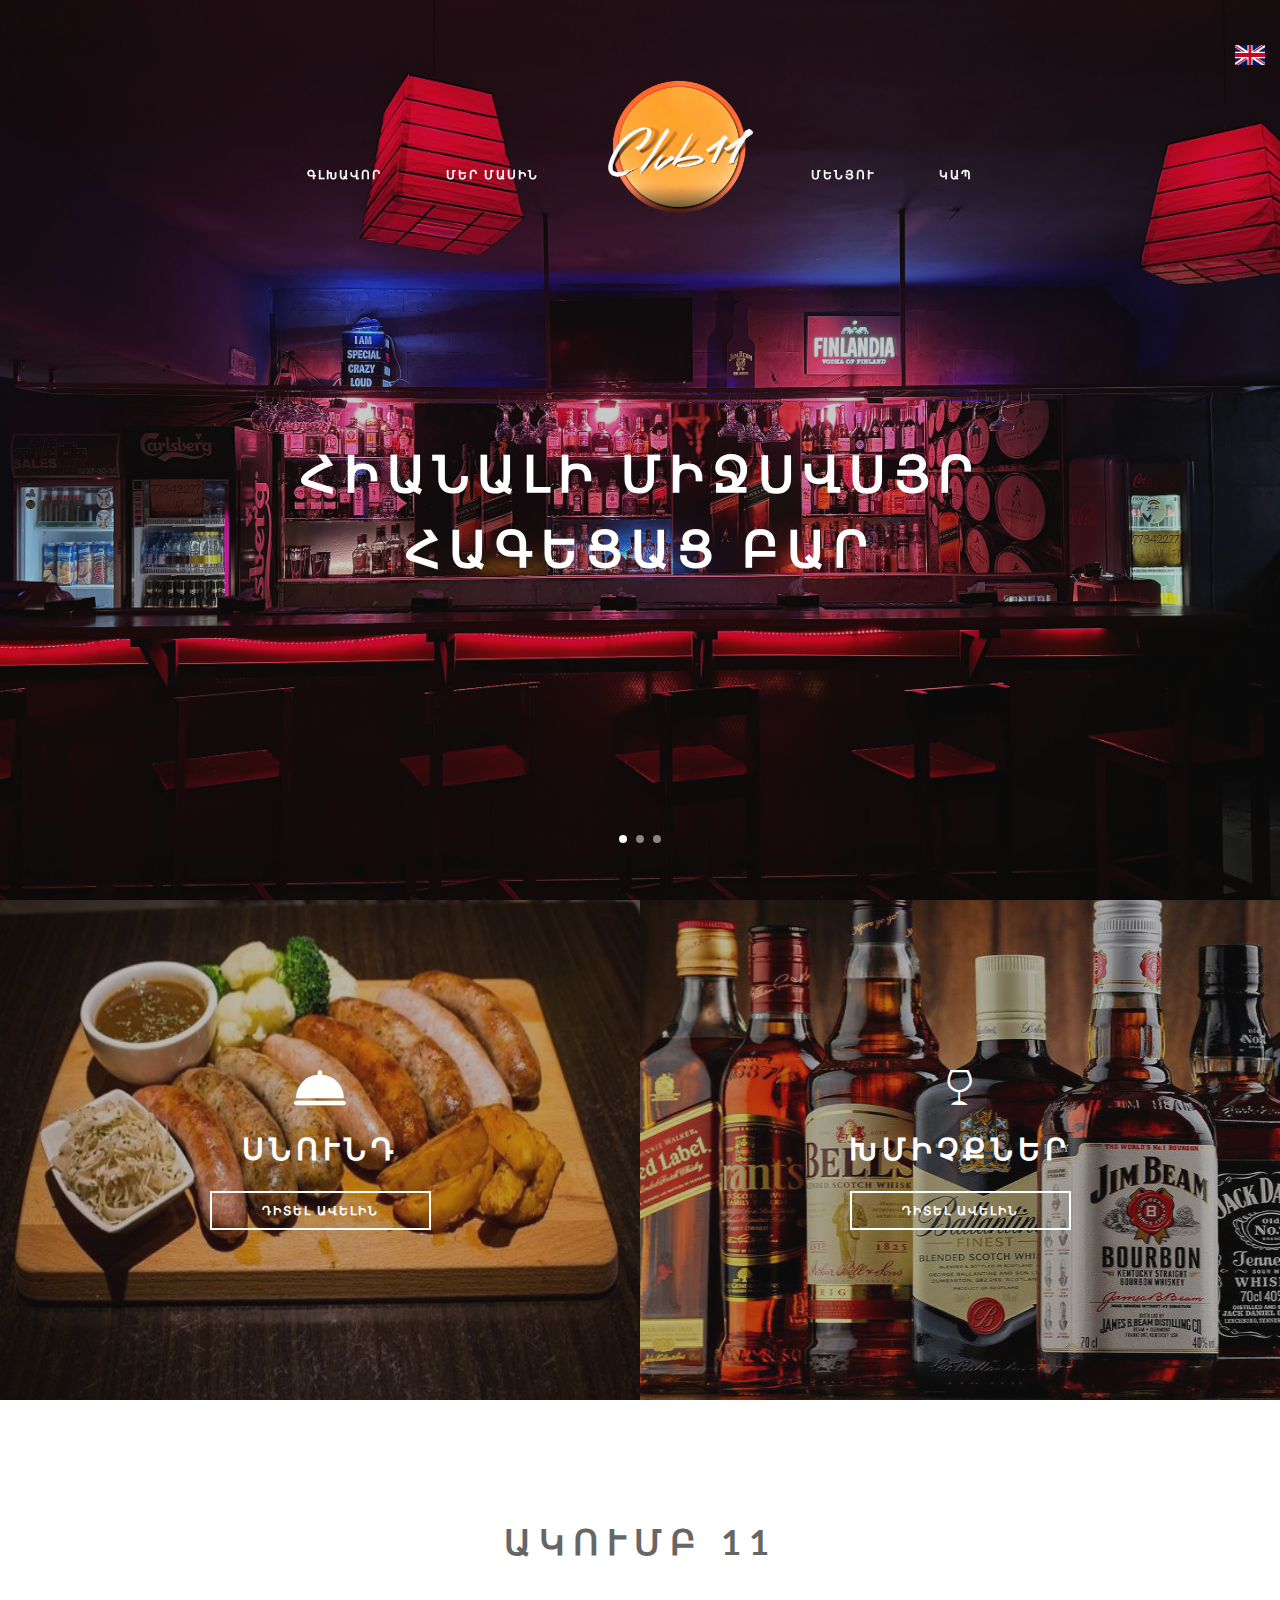
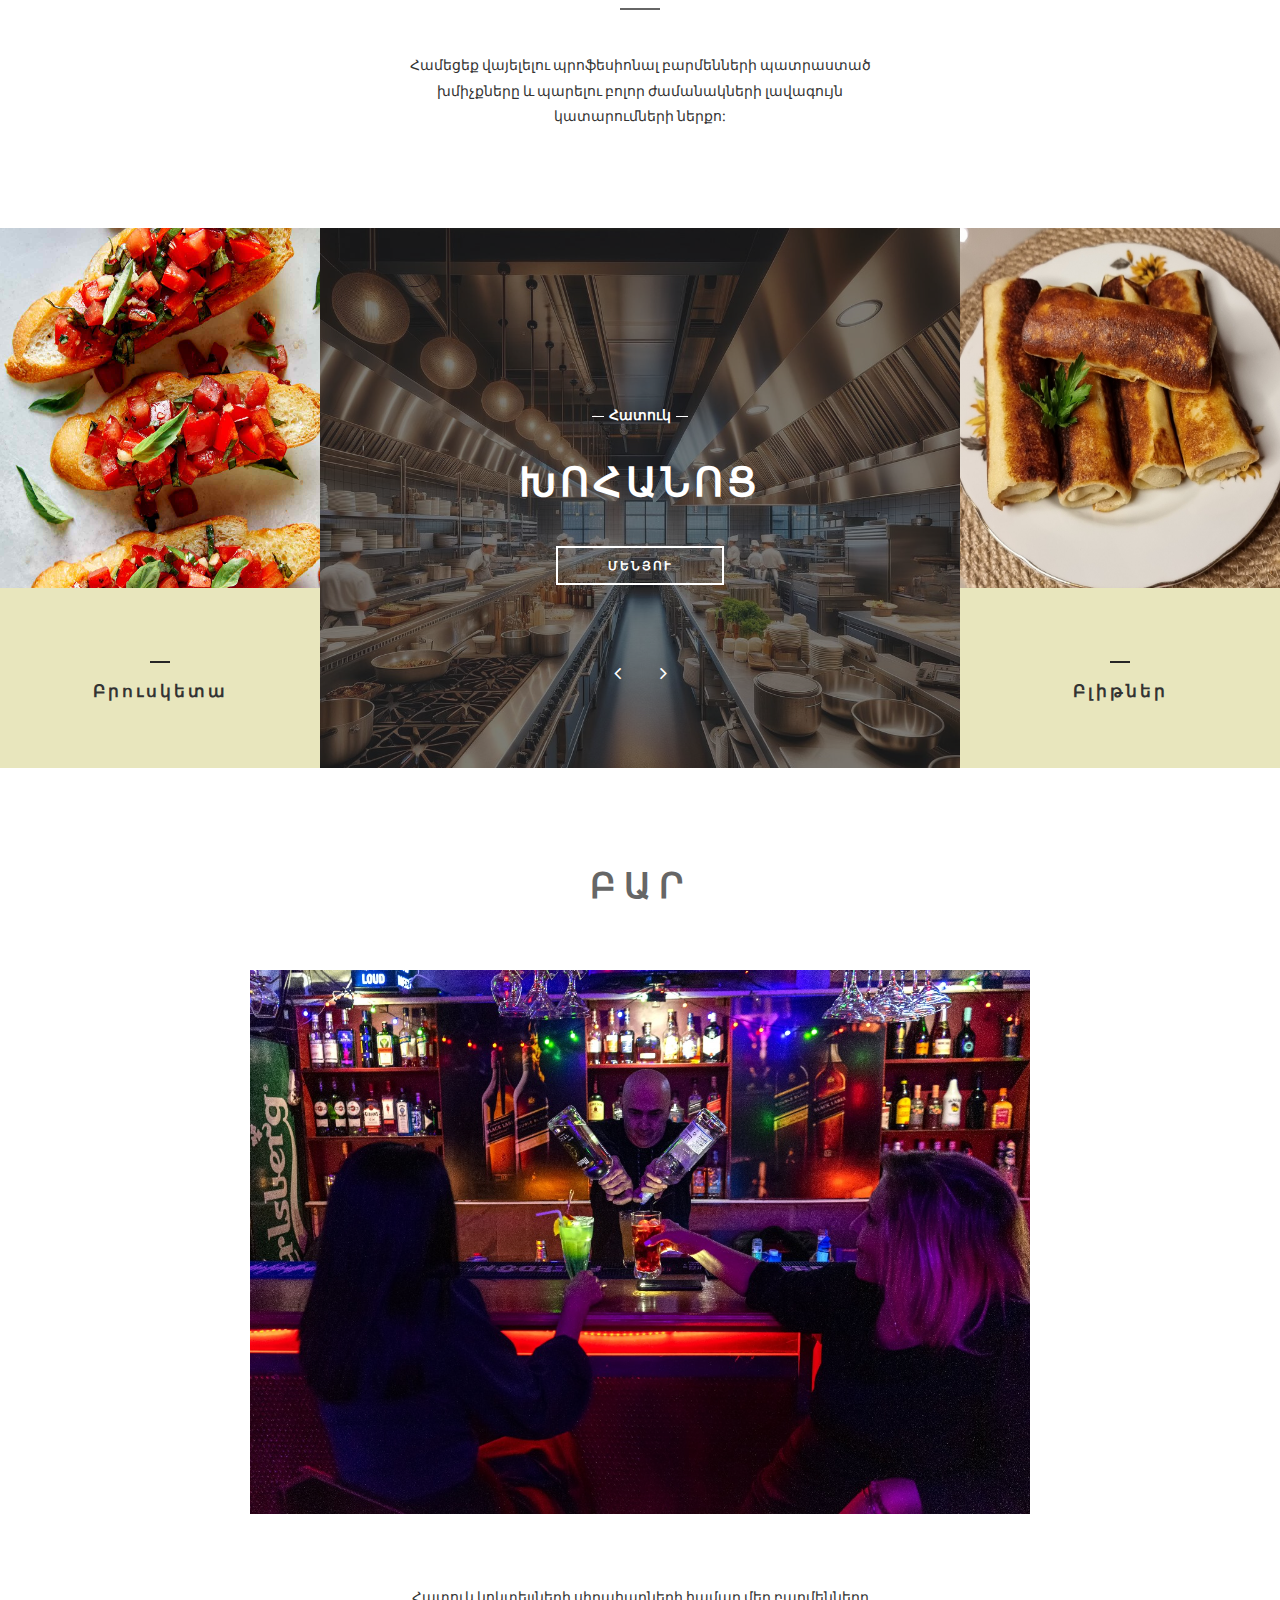
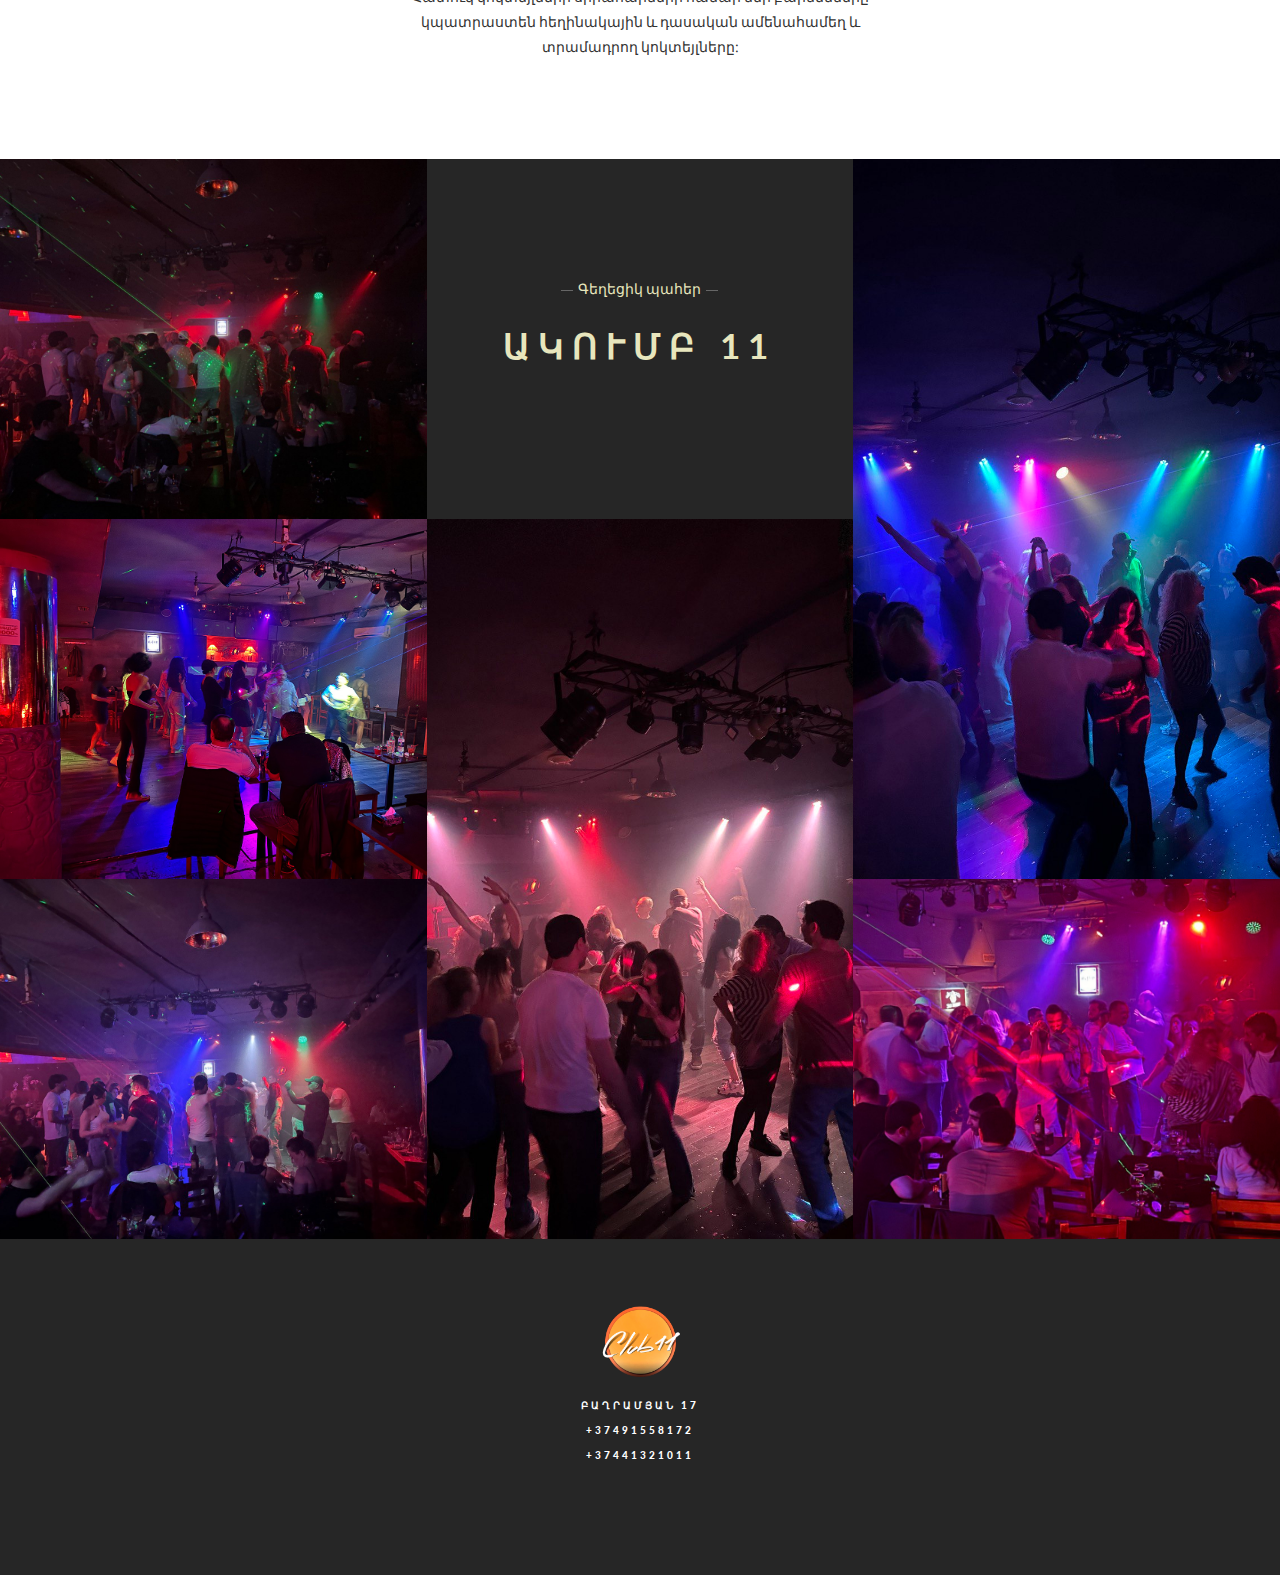
==== index.html @ e7b95bb3 "fixes" ====
<!DOCTYPE html>
<!--[if lt IE 8 ]>
<html lang="en" class="ie7">
<![endif]-->
<!--[if IE 8 ]>
<html lang="en" class="ie8">
<![endif]-->
<!--[if IE 9 ]>
<html lang="en" class="ie9">
<![endif]-->
<!--[if (gt IE 9)|!(IE)]><!-->
<html lang="en"><!--<![endif]-->
<head>
    <title>Club 11</title>
    <meta charset="utf-8">
    <meta name="author" content="">
    <meta name="keywords" content="">
    <meta name="viewport" content="width=device-width, initial-scale=1">
    <link rel="shortcut icon" href="favicon.ico" type="image/x-icon">
    <link rel="icon" href="favicon.ico" type="image/x-icon">
    <!--Animate.css-->
    <link href="css/animate.css" media="screen" rel="stylesheet">
    <!--PrettyPhoto-->
    <link href="css/prettyPhoto.css" media="screen" rel="stylesheet">
    <!--FontAwesome-->
    <link href="css/font-awesome.css" media="screen" rel="stylesheet">
    <!--DateTime Picker-->
    <link href="css/jquery.datetimepicker.css" media="screen" rel="stylesheet">
    <!-- Mobile menu (mmenu) -->
    <link rel="stylesheet" href="css/jquery.mmenu.all.css"/>
    <!-- Style CSS -->
    <link href="css/bootstrap.css" media="screen" rel="stylesheet">
    <link href="css/style.css" media="screen" rel="stylesheet">
    <!-- Modernizr Library -->
    <script src="js/lib/modernizr.min.js"></script>
</head>
<body><!-- Loading Spinner -->
<div class="spinner">
    <div class="line1"></div>
    <div class="line2"></div>
    <div class="line3"></div>
    <div class="line4"></div>
</div>
<!--/ Loading Spinner -->
<div id="page" class="hfeed site invisible">
    <header class="fly-header-site fly-header-type-1 fly-sticky-header-on">
        <a style="position: absolute;top: 45px; right: 15px;" href="https://www.club11.am/en/index.html"><img width="30" height="20" src="images/eng.png" alt="Logo"/></a>
        <div class="fly-nav-wrap fly-nav-left">
            <nav class="fly-site-navigation primary-navigation" id="fly-menu-primary">
                <ul class="fly-nav-menu">
                    <li><a href="https://www.club11.am/index.html">ԳԼԽԱՎՈՐ</a></li>
                    <li><a href="https://www.club11.am/story.html">ՄԵՐ ՄԱՍԻՆ</a></li>
`                   
                </ul>
            </nav>
        </div>
        <!--Logo-->
        <div class="fly-wrap-logo"><a class="fly-logo" href="index.html"> <img src="images/11_logo.png" alt="Logo"/> </a></div>
        <div class="fly-nav-wrap fly-nav-right">
            <nav class="fly-site-navigation secondary-navigation" id="fly-menu-secondary">
                <ul class="fly-nav-menu">
                    <li><a href="https://www.club11.am/menu.html">ՄԵՆՅՈՒ</a></li>
                    <li class="menu-item-has-children"><a href="https://www.club11.am/contact.html">ԿԱՊ</a></li>
                </ul>
            </nav>
        </div>
    </header>
    <div id="main" class="site-main" role="main">
        <!--Slider Full-->
        <section class="fly-slider-full">
            <div class="main-carousel default">
                <div id="myCarousel" class="carousel slide">
                    <div class="carousel-inner">
                        <!-- Carousel items -->
                        <div class="item active parallax" style="background-image:url(images/Home-Slider/slide-2.jpg);">
                            <div class="container">
                                <div class="fly-itable">
                                    <div class="fly-icell">
                                        <div class="fly-wrap-text-slider">
                                            <h1 class="fly-slider-title-before">ՀԻԱՆԱԼԻ ՄԻՋՍՎՍՅՐ<br>ՀԱԳԵՑԱՑ ԲԱՐ</h1>
                                        </div>
                                    </div>
                                </div>
                            </div>
                        </div>
                        <!-- Carousel items -->
                        <div class="item parallax" style="background-image:url(images/Home-Slider/slide-1.jpg);">
                            <div class="container">
                                <div class="fly-itable">
                                    <div class="fly-icell">
                                        <div class="fly-wrap-text-slider">
                                            <h1 class="fly-slider-title-before">ՀԱՄԵՂ ԽՈՐՏԻԿՆԵՐ<br>ԳԵՐԱԶԱՆՑ ՍՊԱՍԱՐԿՈՒՄ</h1>
                                        </div>
                                    </div>
                                </div>
                            </div>
                        </div>
                        <!-- Carousel items -->
                        <div class="item parallax" style="background-image:url(images/Home-Slider/slide-3.jpg);">
                            <div class="container">
                                <div class="fly-itable">
                                    <div class="fly-icell">
                                        <div class="fly-wrap-text-slider">
                                            <h1 class="fly-slider-title-before">ՃԱՇԱԿՈՎ ԵՐԱԺՇՏՈՒԹՅՈՒՆ<br>ԽԵԼԱՀԵՂ ՊԱՐԵՐ</h1>
                                        </div>
                                    </div>
                                </div>
                            </div>
                        </div>
                    </div>
                    <!--Carousel Indicator-->
                    <ol class="carousel-indicators">
                        <li data-target="#myCarousel" data-slide-to="0" class="active"></li>
                        <li data-target="#myCarousel" data-slide-to="1"></li>
                        <li data-target="#myCarousel" data-slide-to="2"></li>
                    </ol>
                </div>
            </div>
        </section>
        <!--End Slider Full-->
        <!--Restaurant Menu (HomePage)-->
        <section class="fly-restaurant-menu">
            <!--Food-->
            <div class="fly-menu-category col-sm-6 col-md-6 col-xs-12">
                <div class="fly-menu-image-array" data-time-change="3000">
                    <!-- Image Size (Recommended 700px x 360px "Heights images be equal") -->
                    <img src="images/Menu/food-7.jpg" alt="Food 7" class="active-image"/>
                </div>
                <div class="fly-menu-content">
                    <div class="fly-itable">
                        <div class="fly-icell"><i class="flyicon-buzzer"></i>
                            <h3 class="fly-title-menu">ՍՆՈՒՆԴ</h3>
                            <a href="https://www.club11.am/menu.html" class="fly-btn fly-btn-1 fly-btn-md fly-btn-color-3"><span>ԴԻՏԵԼ ԱՎԵԼԻՆ</span></a>
                        </div>
                    </div>
                </div>
            </div>
            <!--Drinks-->
            <div class="fly-menu-category col-sm-6 col-md-6 col-xs-12">
                <div class="fly-menu-image-array" data-time-change="3000">
                    <!-- Image Size (Recommended 700px x 360px "Heights images be equal") -->
                    <img src="images/Menu/drinks-6.jpg" alt="Drinks 7" class="active-image"/>
                </div>
                <div class="fly-menu-content">
                    <div class="fly-itable">
                        <div class="fly-icell"><i class="flyicon-drink"></i>
                            <h3 class="fly-title-menu">ԽՄԻՉՔՆԵՐ</h3>
                            <a href="https://www.club11.am/menu.html" class="fly-btn fly-btn-1 fly-btn-md fly-btn-color-3"><span>ԴԻՏԵԼ ԱՎԵԼԻՆ</span></a>
                        </div>
                    </div>
                </div>
            </div>
        </section>
        <!--End Restaurant Menu (HomePage)-->        <!--Section (Info Restaurant)-->
        <section class="fly-info-box container-min">
            <div class="container">
                <div class="row">
                    <div class="fly-divider-space space-md"></div>
                </div>
                <div class="row">
                    <div class="col-sm-12">
                        <div class="fly-info-box-header">
                            <h3 class="fly-info-box-title">ԱԿՈՒՄԲ 11</h3>
                            <div class="fly-info-box-divider"></div>
                        </div>
                        <div class="fly-info-box-content"> Համեցեք վայելելու պրոֆեսիոնալ բարմենների պատրաստած խմիչքները և պարելու բոլոր ժամանակների լավագույն կատարումների ներքո:
                        </div>
                    </div>
                </div>
                <div class="row">
                    <div class="fly-divider-space space-md"></div>
                </div>
            </div>
        </section>
        <!--End Section (Info Restaurant)-->
        <!--Section Special Offers Slider-->
        <section class="fly-wrap-slider-special-offers">
            <div class="row">
                <div class="fly-slider-special-offers">
                    <ul id="fly-slider-special-offers">
                        <li data-special-offers-slider="1" style="background-image: url('images/Special-Offers-Slider/offer-1.jpg')">
                            <a href="#" class="fly-wrap-offers">
                                <div class="fly-content-offers-slider">
                                    <div class="fly-itable">
                                        <div class="fly-icell">
                                            <span class="fly-offers-separator"></span>
                                            <h2 class="fly-offers-title">Բրուսկետա</h2>
                                        </div>
                                    </div>
                                </div>
                            </a>
                        </li>
                        <li data-special-offers-slider="1" style="background-image: url('images/Special-Offers-Slider/offer-2.jpg')">
                            <a href="#" class="fly-wrap-offers">
                                <div class="fly-content-offers-slider">
                                    <div class="fly-itable">
                                        <div class="fly-icell">
                                            <span class="fly-offers-separator"></span>
                                            <h2 class="fly-offers-title">Պանրի Տեսականի</h2>
                                        </div>
                                    </div>
                                </div>
                            </a>
                        </li>
                        <li data-special-offers-slider="1" style="background-image: url('images/Special-Offers-Slider/offer-3.jpg')">
                            <a href="#" class="fly-wrap-offers">
                                <div class="fly-content-offers-slider">
                                    <div class="fly-itable">
                                        <div class="fly-icell">
                                            <span class="fly-offers-separator"></span>
                                            <h2 class="fly-offers-title">Կանապե</h2>
                                        </div>
                                    </div>
                                </div>
                            </a>
                        </li>
                        <li data-special-offers-slider="1" style="background-image: url('images/Special-Offers-Slider/offer-4.jpg')">
                            <a href="#" class="fly-wrap-offers">
                                <div class="fly-content-offers-slider">
                                    <div class="fly-itable">
                                        <div class="fly-icell">
                                            <span class="fly-offers-separator"></span>
                                            <h2 class="fly-offers-title">Բլիթներ</h2>
                                        </div>
                                    </div>
                                </div>
                            </a>
                        </li>
                        <li data-special-offers-slider="1" style="background-image: url('images/Special-Offers-Slider/offer-5.jpg')">
                            <a href="#" class="fly-wrap-offers">
                                <div class="fly-content-offers-slider">
                                    <div class="fly-itable">
                                        <div class="fly-icell">
                                            <span class="fly-offers-separator"></span>
                                            <h2 class="fly-offers-title">Սենդվիչ</h2>
                                        </div>
                                    </div>
                                </div>
                            </a>
                        </li>
                        <li data-special-offers-slider="1" style="background-image: url('images/Special-Offers-Slider/offer-6.jpg')">
                            <a href="#" class="fly-wrap-offers">
                                <div class="fly-content-offers-slider">
                                    <div class="fly-itable">
                                        <div class="fly-icell">
                                            <span class="fly-offers-separator"></span>
                                            <h2 class="fly-offers-title">Բրուսկետա</h2>
                                        </div>
                                    </div>
                                </div>
                            </a>
                        </li>
                        
                        <li data-special-offers-slider="1" style="background-image: url('images/Special-Offers-Slider/offer-7.jpg')">
                            <a href="#" class="fly-wrap-offers">
                                <div class="fly-content-offers-slider">
                                    <div class="fly-itable">
                                        <div class="fly-icell">
                                            <span class="fly-offers-separator"></span>
                                            <h2 class="fly-offers-title">Նրբերշիկների Տեսականի</h2>
                                        </div>
                                    </div>
                                </div>
                            </a>
                        </li>
                    </ul>
                    <!--Offers Slider Control-->
                    <div class="fly-offers-slider-control" style="background-image: url('images/Special-Offers-Slider/main2.png');">
                        <div class="fly-itable">
                            <div class="fly-icell">
                                <div class="fly-slider-control-wrap-title">
                                    <h3 class="fly-slider-control-title-before">Հատուկ</h3>
                                    <h2 class="fly-slider-control-title-after">Խոհանոց</h2>
                                    <a class="fly-special-offers-btn fly-btn fly-btn-1 fly-btn-md fly-btn-color-3" href="https://www.club11.am/menu.html">
                                        <span>ՄԵՆՅՈՒ</span>
                                    </a>
                                </div>
                                <div class="fly-wrap-nav-slider">
                                    <a id="special-offers-slider-prev" class="prev" href="#">
                                        <i class="fa fa-angle-left"></i>
                                    </a>
                                    <a id="special-offers-slider-next" class="next" href="#">
                                        <i class="fa fa-angle-right"></i>
                                    </a>
                                </div>
                            </div>
                        </div>
                    </div>
                    <!--End Offers Slider Control-->
                </div>
            </div>
        </section>
        <!--End Section Special Offers Slider-->
        <!--Section (Chef of the Month)-->
        <section class="fly-info-box container-min">
            <div class="container">
                <div class="row">
                    <div class="fly-divider-space space-md"></div>
                </div>
                <div class="row">
                    <div class="col-sm-12">
                        <div class="fly-info-box-header"></h5>

                            <h3 class="fly-info-box-title">ԲԱՐ</h3></div>
                        <div class="fly-info-box-image">
                            <img src="images/chef-of-the-month.jpg" alt="Chef of the Month"/>
                        </div>
                        <div class="fly-info-box-content"> Հատուկ կոկտեյլների սիրահարների համար մեր բարմենները կպատրաստեն հեղինակային և դասական ամենահամեղ և տրամադրող կոկտեյլները:
                        </div>
                    </div>
                </div>
                <div class="row">
                    <div class="fly-divider-space space-md"></div>
                </div>
            </div>
        </section>
        <!--End Section (Chef of the Month)-->
        <!--Section Home Gallery-->
        <section class="fly-home-gallery">
            <!--Home Gallery Col1-->
            <div class="fly-home-gallery-col col-sm-4">
                <div class="fly-home-gallery-block fly-home-gallery-height-md" style="background-image: url('images/Home-Gallery/image-1.jpg')">
                    <a href="images/Home-Gallery/image-1.jpg" data-rel="prettyPhoto[1]" class="fly-home-gallery-overlay">
                        <div class="fly-itable">
                            <div class="fly-icell">
                                <i class="flyicon-expand"></i>
                            </div>
                        </div>
                    </a>
                </div>
                <div class="fly-home-gallery-block fly-home-gallery-height-md" style="background-image: url('images/Home-Gallery/image-2.jpg')">
                    <a href="images/Home-Gallery/image-2.jpg" data-rel="prettyPhoto[1]" class="fly-home-gallery-overlay">
                        <div class="fly-itable">
                            <div class="fly-icell">
                                <i class="flyicon-expand"></i>
                            </div>
                        </div>
                    </a>
                </div>
                <div class="fly-home-gallery-block fly-home-gallery-height-md" style="background-image: url('images/Home-Gallery/image-3.jpg')">
                    <a href="images/Home-Gallery/image-3.jpg" data-rel="prettyPhoto[1]" class="fly-home-gallery-overlay">
                        <div class="fly-itable">
                            <div class="fly-icell">
                                <i class="flyicon-expand"></i>
                            </div>
                        </div>
                    </a>
                </div>
            </div>
            <div class="fly-home-gallery-col col-sm-4">
                <div class="fly-home-gallery-block-title fly-home-gallery-height-md">
                    <div class="fly-itable">
                        <div class="fly-icell">
                            <h5 class="fly-home-gallery-before-title"><span>Գեղեցիկ պահեր</span></h5>
                            <h3 class="fly-home-gallery-title">ԱԿՈՒՄԲ 11</h3>
                        </div>
                    </div>
                </div>
                <div class="fly-home-gallery-block fly-home-gallery-height-lg" style="background-image: url('images/Home-Gallery/image-4.jpg')">
                    <a href="images/Home-Gallery/image-4.jpg" data-rel="prettyPhoto[1]" class="fly-home-gallery-overlay">
                        <div class="fly-itable">
                            <div class="fly-icell">
                                <i class="flyicon-expand"></i>
                            </div>
                        </div>
                    </a></div>
            </div>
            <div class="fly-home-gallery-col col-sm-4">
                <div class="fly-home-gallery-block fly-home-gallery-height-lg" style="background-image: url('images/Home-Gallery/image-5.jpg')">
                    <a href="images/Home-Gallery/image-5.jpg" data-rel="prettyPhoto[1]" class="fly-home-gallery-overlay">
                        <div class="fly-itable">
                            <div class="fly-icell">
                                <i class="flyicon-expand"></i>
                            </div>
                        </div>
                    </a>
                </div>
                <div class="fly-home-gallery-block fly-home-gallery-height-md" style="background-image: url('images/Home-Gallery/image-6.jpg')">
                    <a href="images/Home-Gallery/image-6.jpg" data-rel="prettyPhoto[1]" class="fly-home-gallery-overlay">
                        <div class="fly-itable">
                            <div class="fly-icell"><i class="flyicon-expand"></i></div>
                        </div>
                    </a>
                </div>
            </div>
        </section>
        <!--End Section Home Gallery-->
    </div>
    <!--Footer-->
    <footer class="fly-site-footer">
        <div class="container">
            <div class="row">
                <div class="fly-divider-space space-sm"></div>
            </div>
            <div class="row">
                <div class="fly-footer-content clearfix">
                    
                    </aside>
                    <a class="fly-footer-logo" href="/https://www.club11.am"> <img width="80" src="images/11_logo.png" alt="Footer Logo"/> </a>

                    <div class="fly-footer-info"> Բաղրամյան 17
                        <br />
                        <a href="callto:+37491558172">+37491558172</a>
                        <br />
                        <a href="callto:+37441321011">+37441321011</a>
                    </div>
                </div>
            </div>
            <div class="row">
                <div class="fly-divider-space space-sm"></div>
            </div>
        </div>
    </footer>
</div>
<!-- main JS libs  -->
<script src="js/lib/jquery-1.11.3.min.js"></script>
<script src="js/lib/bootstrap.min.js"></script>

<!--[if lt IE 9]>
<script src="js/lib/html5shiv.js"></script>
<script src="js/lib/respond.min.js"></script>
<![endif]-->

<!-- Touch Swipe Plugin -->
<script src="js/jquery.touchSwipe.min.js"></script>
<!--CarouFredSel Plugin-->
<script src="js/jquery.carouFredSel-6.2.1-packed.js"></script>
<!--Categories Slider-->
<script src="js/jquery.prettyPhoto.js"></script>
<!-- DateTime Picker -->
<script src="js/jquery.datetimepicker.js"></script>
<!-- Scroll To Top Button -->
<script src="js/scrollTo.min.js"></script>
<!-- Parallax -->
<script src="js/jquery.parallax-1.1.3.js"></script>
<!-- Mobile menu (mmenu) -->
<script src="js/jquery.mmenu.min.all.js"></script>
<!--General JS-->
<script src="js/general.js"></script>
</body>
</html>
---- css/prettyPhoto.css ----
div.pp_default .pp_top,div.pp_default .pp_top .pp_middle,div.pp_default .pp_top .pp_left,div.pp_default .pp_top .pp_right,div.pp_default .pp_bottom,div.pp_default .pp_bottom .pp_left,div.pp_default .pp_bottom .pp_middle,div.pp_default .pp_bottom .pp_right{height:13px}
div.pp_default .pp_top .pp_left{background:url(../images/prettyPhoto/default/sprite.png) -78px -93px no-repeat}
div.pp_default .pp_top .pp_middle{background:url(../images/prettyPhoto/default/sprite_x.png) top left repeat-x}
div.pp_default .pp_top .pp_right{background:url(../images/prettyPhoto/default/sprite.png) -112px -93px no-repeat}
div.pp_default .pp_content .ppt{color:#f8f8f8}
div.pp_default .pp_content_container .pp_left{background:url(../images/prettyPhoto/default/sprite_y.png) -7px 0 repeat-y;padding-left:13px}
div.pp_default .pp_content_container .pp_right{background:url(../images/prettyPhoto/default/sprite_y.png) top right repeat-y;padding-right:13px}
div.pp_default .pp_next:hover{background:url(../images/prettyPhoto/default/sprite_next.png) center right no-repeat;cursor:pointer}
div.pp_default .pp_previous:hover{background:url(../images/prettyPhoto/default/sprite_prev.png) center left no-repeat;cursor:pointer}
div.pp_default .pp_expand{background:url(../images/prettyPhoto/default/sprite.png) 0 -29px no-repeat;cursor:pointer;width:28px;height:28px}
div.pp_default .pp_expand:hover{background:url(../images/prettyPhoto/default/sprite.png) 0 -56px no-repeat;cursor:pointer}
div.pp_default .pp_contract{background:url(../images/prettyPhoto/default/sprite.png) 0 -84px no-repeat;cursor:pointer;width:28px;height:28px}
div.pp_default .pp_contract:hover{background:url(../images/prettyPhoto/default/sprite.png) 0 -113px no-repeat;cursor:pointer}
div.pp_default .pp_close{width:30px;height:30px;background:url(../images/prettyPhoto/default/sprite.png) 2px 1px no-repeat;cursor:pointer}
div.pp_default .pp_gallery ul li a{background:url(../images/prettyPhoto/default/default_thumb.png) center center #f8f8f8;border:1px solid #aaa}
div.pp_default .pp_social{margin-top:7px}
div.pp_default .pp_gallery a.pp_arrow_previous,div.pp_default .pp_gallery a.pp_arrow_next{position:static;left:auto}
div.pp_default .pp_nav .pp_play,div.pp_default .pp_nav .pp_pause{background:url(../images/prettyPhoto/default/sprite.png) -51px 1px no-repeat;height:30px;width:30px}
div.pp_default .pp_nav .pp_pause{background-position:-51px -29px}
div.pp_default a.pp_arrow_previous,div.pp_default a.pp_arrow_next{background:url(../images/prettyPhoto/default/sprite.png) -31px -3px no-repeat;height:20px;width:20px;margin:4px 0 0}
div.pp_default a.pp_arrow_next{left:52px;background-position:-82px -3px}
div.pp_default .pp_content_container .pp_details{margin-top:5px}
div.pp_default .pp_nav{clear:none;height:30px;width:110px;position:relative}
div.pp_default .pp_nav .currentTextHolder{font-family:Georgia;font-style:italic;color:#999;font-size:11px;left:75px;line-height:25px;position:absolute;top:2px;margin:0;padding:0 0 0 10px}
div.pp_default .pp_close:hover,div.pp_default .pp_nav .pp_play:hover,div.pp_default .pp_nav .pp_pause:hover,div.pp_default .pp_arrow_next:hover,div.pp_default .pp_arrow_previous:hover{opacity:0.7}
div.pp_default .pp_description{font-size:11px;font-weight:700;line-height:14px;margin:5px 50px 5px 0}
div.pp_default .pp_bottom .pp_left{background:url(../images/prettyPhoto/default/sprite.png) -78px -127px no-repeat}
div.pp_default .pp_bottom .pp_middle{background:url(../images/prettyPhoto/default/sprite_x.png) bottom left repeat-x}
div.pp_default .pp_bottom .pp_right{background:url(../images/prettyPhoto/default/sprite.png) -112px -127px no-repeat}
div.pp_default .pp_loaderIcon{background:url(../images/prettyPhoto/default/loader.gif) center center no-repeat}
div.light_rounded .pp_top .pp_left{background:url(../images/prettyPhoto/light_rounded/sprite.png) -88px -53px no-repeat}
div.light_rounded .pp_top .pp_right{background:url(../images/prettyPhoto/light_rounded/sprite.png) -110px -53px no-repeat}
div.light_rounded .pp_next:hover{background:url(../images/prettyPhoto/light_rounded/btnNext.png) center right no-repeat;cursor:pointer}
div.light_rounded .pp_previous:hover{background:url(../images/prettyPhoto/light_rounded/btnPrevious.png) center left no-repeat;cursor:pointer}
div.light_rounded .pp_expand{background:url(../images/prettyPhoto/light_rounded/sprite.png) -31px -26px no-repeat;cursor:pointer}
div.light_rounded .pp_expand:hover{background:url(../images/prettyPhoto/light_rounded/sprite.png) -31px -47px no-repeat;cursor:pointer}
div.light_rounded .pp_contract{background:url(../images/prettyPhoto/light_rounded/sprite.png) 0 -26px no-repeat;cursor:pointer}
div.light_rounded .pp_contract:hover{background:url(../images/prettyPhoto/light_rounded/sprite.png) 0 -47px no-repeat;cursor:pointer}
div.light_rounded .pp_close{width:75px;height:22px;background:url(../images/prettyPhoto/light_rounded/sprite.png) -1px -1px no-repeat;cursor:pointer}
div.light_rounded .pp_nav .pp_play{background:url(../images/prettyPhoto/light_rounded/sprite.png) -1px -100px no-repeat;height:15px;width:14px}
div.light_rounded .pp_nav .pp_pause{background:url(../images/prettyPhoto/light_rounded/sprite.png) -24px -100px no-repeat;height:15px;width:14px}
div.light_rounded .pp_arrow_previous{background:url(../images/prettyPhoto/light_rounded/sprite.png) 0 -71px no-repeat}
div.light_rounded .pp_arrow_next{background:url(../images/prettyPhoto/light_rounded/sprite.png) -22px -71px no-repeat}
div.light_rounded .pp_bottom .pp_left{background:url(../images/prettyPhoto/light_rounded/sprite.png) -88px -80px no-repeat}
div.light_rounded .pp_bottom .pp_right{background:url(../images/prettyPhoto/light_rounded/sprite.png) -110px -80px no-repeat}
div.dark_rounded .pp_top .pp_left{background:url(../images/prettyPhoto/dark_rounded/sprite.png) -88px -53px no-repeat}
div.dark_rounded .pp_top .pp_right{background:url(../images/prettyPhoto/dark_rounded/sprite.png) -110px -53px no-repeat}
div.dark_rounded .pp_content_container .pp_left{background:url(../images/prettyPhoto/dark_rounded/contentPattern.png) top left repeat-y}
div.dark_rounded .pp_content_container .pp_right{background:url(../images/prettyPhoto/dark_rounded/contentPattern.png) top right repeat-y}
div.dark_rounded .pp_next:hover{background:url(../images/prettyPhoto/dark_rounded/btnNext.png) center right no-repeat;cursor:pointer}
div.dark_rounded .pp_previous:hover{background:url(../images/prettyPhoto/dark_rounded/btnPrevious.png) center left no-repeat;cursor:pointer}
div.dark_rounded .pp_expand{background:url(../images/prettyPhoto/dark_rounded/sprite.png) -31px -26px no-repeat;cursor:pointer}
div.dark_rounded .pp_expand:hover{background:url(../images/prettyPhoto/dark_rounded/sprite.png) -31px -47px no-repeat;cursor:pointer}
div.dark_rounded .pp_contract{background:url(../images/prettyPhoto/dark_rounded/sprite.png) 0 -26px no-repeat;cursor:pointer}
div.dark_rounded .pp_contract:hover{background:url(../images/prettyPhoto/dark_rounded/sprite.png) 0 -47px no-repeat;cursor:pointer}
div.dark_rounded .pp_close{width:75px;height:22px;background:url(../images/prettyPhoto/dark_rounded/sprite.png) -1px -1px no-repeat;cursor:pointer}
div.dark_rounded .pp_description{margin-right:85px;color:#fff}
div.dark_rounded .pp_nav .pp_play{background:url(../images/prettyPhoto/dark_rounded/sprite.png) -1px -100px no-repeat;height:15px;width:14px}
div.dark_rounded .pp_nav .pp_pause{background:url(../images/prettyPhoto/dark_rounded/sprite.png) -24px -100px no-repeat;height:15px;width:14px}
div.dark_rounded .pp_arrow_previous{background:url(../images/prettyPhoto/dark_rounded/sprite.png) 0 -71px no-repeat}
div.dark_rounded .pp_arrow_next{background:url(../images/prettyPhoto/dark_rounded/sprite.png) -22px -71px no-repeat}
div.dark_rounded .pp_bottom .pp_left{background:url(../images/prettyPhoto/dark_rounded/sprite.png) -88px -80px no-repeat}
div.dark_rounded .pp_bottom .pp_right{background:url(../images/prettyPhoto/dark_rounded/sprite.png) -110px -80px no-repeat}
div.dark_rounded .pp_loaderIcon{background:url(../images/prettyPhoto/dark_rounded/loader.gif) center center no-repeat}
div.dark_square .pp_left,div.dark_square .pp_middle,div.dark_square .pp_right,div.dark_square .pp_content{background:#000}
div.dark_square .pp_description{color:#fff;margin:0 85px 0 0}
div.dark_square .pp_loaderIcon{background:url(../images/prettyPhoto/dark_square/loader.gif) center center no-repeat}
div.dark_square .pp_expand{background:url(../images/prettyPhoto/dark_square/sprite.png) -31px -26px no-repeat;cursor:pointer}
div.dark_square .pp_expand:hover{background:url(../images/prettyPhoto/dark_square/sprite.png) -31px -47px no-repeat;cursor:pointer}
div.dark_square .pp_contract{background:url(../images/prettyPhoto/dark_square/sprite.png) 0 -26px no-repeat;cursor:pointer}
div.dark_square .pp_contract:hover{background:url(../images/prettyPhoto/dark_square/sprite.png) 0 -47px no-repeat;cursor:pointer}
div.dark_square .pp_close{width:75px;height:22px;background:url(../images/prettyPhoto/dark_square/sprite.png) -1px -1px no-repeat;cursor:pointer}
div.dark_square .pp_nav{clear:none}
div.dark_square .pp_nav .pp_play{background:url(../images/prettyPhoto/dark_square/sprite.png) -1px -100px no-repeat;height:15px;width:14px}
div.dark_square .pp_nav .pp_pause{background:url(../images/prettyPhoto/dark_square/sprite.png) -24px -100px no-repeat;height:15px;width:14px}
div.dark_square .pp_arrow_previous{background:url(../images/prettyPhoto/dark_square/sprite.png) 0 -71px no-repeat}
div.dark_square .pp_arrow_next{background:url(../images/prettyPhoto/dark_square/sprite.png) -22px -71px no-repeat}
div.dark_square .pp_next:hover{background:url(../images/prettyPhoto/dark_square/btnNext.png) center right no-repeat;cursor:pointer}
div.dark_square .pp_previous:hover{background:url(../images/prettyPhoto/dark_square/btnPrevious.png) center left no-repeat;cursor:pointer}
div.light_square .pp_expand{background:url(../images/prettyPhoto/light_square/sprite.png) -31px -26px no-repeat;cursor:pointer}
div.light_square .pp_expand:hover{background:url(../images/prettyPhoto/light_square/sprite.png) -31px -47px no-repeat;cursor:pointer}
div.light_square .pp_contract{background:url(../images/prettyPhoto/light_square/sprite.png) 0 -26px no-repeat;cursor:pointer}
div.light_square .pp_contract:hover{background:url(../images/prettyPhoto/light_square/sprite.png) 0 -47px no-repeat;cursor:pointer}
div.light_square .pp_close{width:75px;height:22px;background:url(../images/prettyPhoto/light_square/sprite.png) -1px -1px no-repeat;cursor:pointer}
div.light_square .pp_nav .pp_play{background:url(../images/prettyPhoto/light_square/sprite.png) -1px -100px no-repeat;height:15px;width:14px}
div.light_square .pp_nav .pp_pause{background:url(../images/prettyPhoto/light_square/sprite.png) -24px -100px no-repeat;height:15px;width:14px}
div.light_square .pp_arrow_previous{background:url(../images/prettyPhoto/light_square/sprite.png) 0 -71px no-repeat}
div.light_square .pp_arrow_next{background:url(../images/prettyPhoto/light_square/sprite.png) -22px -71px no-repeat}
div.light_square .pp_next:hover{background:url(../images/prettyPhoto/light_square/btnNext.png) center right no-repeat;cursor:pointer}
div.light_square .pp_previous:hover{background:url(../images/prettyPhoto/light_square/btnPrevious.png) center left no-repeat;cursor:pointer}
div.facebook .pp_top .pp_left{background:url(../images/prettyPhoto/facebook/sprite.png) -88px -53px no-repeat}
div.facebook .pp_top .pp_middle{background:url(../images/prettyPhoto/facebook/contentPatternTop.png) top left repeat-x}
div.facebook .pp_top .pp_right{background:url(../images/prettyPhoto/facebook/sprite.png) -110px -53px no-repeat}
div.facebook .pp_content_container .pp_left{background:url(../images/prettyPhoto/facebook/contentPatternLeft.png) top left repeat-y}
div.facebook .pp_content_container .pp_right{background:url(../images/prettyPhoto/facebook/contentPatternRight.png) top right repeat-y}
div.facebook .pp_expand{background:url(../images/prettyPhoto/facebook/sprite.png) -31px -26px no-repeat;cursor:pointer}
div.facebook .pp_expand:hover{background:url(../images/prettyPhoto/facebook/sprite.png) -31px -47px no-repeat;cursor:pointer}
div.facebook .pp_contract{background:url(../images/prettyPhoto/facebook/sprite.png) 0 -26px no-repeat;cursor:pointer}
div.facebook .pp_contract:hover{background:url(../images/prettyPhoto/facebook/sprite.png) 0 -47px no-repeat;cursor:pointer}
div.facebook .pp_close{width:22px;height:22px;background:url(../images/prettyPhoto/facebook/sprite.png) -1px -1px no-repeat;cursor:pointer}
div.facebook .pp_description{margin:0 37px 0 0}
div.facebook .pp_loaderIcon{background:url(../images/prettyPhoto/facebook/loader.gif) center center no-repeat}
div.facebook .pp_arrow_previous{background:url(../images/prettyPhoto/facebook/sprite.png) 0 -71px no-repeat;height:22px;margin-top:0;width:22px}
div.facebook .pp_arrow_previous.disabled{background-position:0 -96px;cursor:default}
div.facebook .pp_arrow_next{background:url(../images/prettyPhoto/facebook/sprite.png) -32px -71px no-repeat;height:22px;margin-top:0;width:22px}
div.facebook .pp_arrow_next.disabled{background-position:-32px -96px;cursor:default}
div.facebook .pp_nav{margin-top:0}
div.facebook .pp_nav p{font-size:15px;padding:0 3px 0 4px}
div.facebook .pp_nav .pp_play{background:url(../images/prettyPhoto/facebook/sprite.png) -1px -123px no-repeat;height:22px;width:22px}
div.facebook .pp_nav .pp_pause{background:url(../images/prettyPhoto/facebook/sprite.png) -32px -123px no-repeat;height:22px;width:22px}
div.facebook .pp_next:hover{background:url(../images/prettyPhoto/facebook/btnNext.png) center right no-repeat;cursor:pointer}
div.facebook .pp_previous:hover{background:url(../images/prettyPhoto/facebook/btnPrevious.png) center left no-repeat;cursor:pointer}
div.facebook .pp_bottom .pp_left{background:url(../images/prettyPhoto/facebook/sprite.png) -88px -80px no-repeat}
div.facebook .pp_bottom .pp_middle{background:url(../images/prettyPhoto/facebook/contentPatternBottom.png) top left repeat-x}
div.facebook .pp_bottom .pp_right{background:url(../images/prettyPhoto/facebook/sprite.png) -110px -80px no-repeat}
div.pp_pic_holder a:focus{outline:none}
div.pp_overlay{background:#000;display:none;left:0;position:absolute;top:0;width:100%;z-index:9500; opacity: 0.8 !important;}
div.pp_pic_holder{display:none;position:absolute;width:100px;z-index:10000}
.pp_content{height:40px;min-width:40px}
* html .pp_content{width:40px}
.pp_content_container{position:relative;text-align:left;width:100%}
.pp_content_container .pp_left{padding-left:20px}
.pp_content_container .pp_right{padding-right:20px}
.pp_content_container .pp_details{float:left;margin:10px 0 2px}
.pp_description{display:none;margin:0}
.pp_social{float:left;margin:0}
.pp_social .facebook{float:left;margin-left:5px;width:55px;overflow:hidden}
.pp_social .twitter{float:left}
.pp_nav{clear:right;float:left;margin:3px 10px 0 0}
.pp_nav p{float:left;white-space:nowrap;margin:2px 4px}
.pp_nav .pp_play,.pp_nav .pp_pause{float:left;margin-right:4px;text-indent:-10000px}
a.pp_arrow_previous,a.pp_arrow_next{display:block;float:left;height:15px;margin-top:3px;overflow:hidden;text-indent:-10000px;width:14px}
.pp_hoverContainer{position:absolute;top:0;width:100%;z-index:2000}
.pp_gallery{display:none;left:50%;margin-top:-50px;position:absolute;z-index:10000}
.pp_gallery div{float:left;overflow:hidden;position:relative}
.pp_gallery ul{float:left;height:35px;position:relative;white-space:nowrap;margin:0 0 0 5px;padding:0}
.pp_gallery ul a{border:1px rgba(0,0,0,0.5) solid;display:block;float:left;height:33px;overflow:hidden}
.pp_gallery ul a img{border:0}
.pp_gallery li{display:block;float:left;margin:0 5px 0 0;padding:0}
.pp_gallery li.default a{background:url(../images/prettyPhoto/facebook/default_thumbnail.gif) 0 0 no-repeat;display:block;height:33px;width:50px}
.pp_gallery .pp_arrow_previous,.pp_gallery .pp_arrow_next{margin-top:7px!important}
a.pp_next{background:url(../images/prettyPhoto/light_rounded/btnNext.png) 10000px 10000px no-repeat;display:block;float:right;height:100%;text-indent:-10000px;width:49%}
a.pp_previous{background:url(../images/prettyPhoto/light_rounded/btnNext.png) 10000px 10000px no-repeat;display:block;float:left;height:100%;text-indent:-10000px;width:49%}
a.pp_expand,a.pp_contract{cursor:pointer;display:none;height:20px;position:absolute;right:30px;text-indent:-10000px;top:10px;width:20px;z-index:20000}
a.pp_close{position:absolute;right:0;top:0;display:block;line-height:22px;text-indent:-10000px}
.pp_loaderIcon{display:block;height:24px;left:50%;position:absolute;top:50%;width:24px;margin:-12px 0 0 -12px}
#pp_full_res{line-height:1!important}
#pp_full_res .pp_inline{text-align:left}
#pp_full_res .pp_inline p{margin:0 0 15px}
div.ppt{color:#fff;display:none;font-size:17px;z-index:9999;margin:0 0 5px 15px}
div.pp_default .pp_content,div.light_rounded .pp_content{background-color:#fff}
div.pp_default #pp_full_res .pp_inline,div.light_rounded .pp_content .ppt,div.light_rounded #pp_full_res .pp_inline,div.light_square .pp_content .ppt,div.light_square #pp_full_res .pp_inline,div.facebook .pp_content .ppt,div.facebook #pp_full_res .pp_inline{color:#000}
div.pp_default .pp_gallery ul li a:hover,div.pp_default .pp_gallery ul li.selected a,.pp_gallery ul a:hover,.pp_gallery li.selected a{border-color:#fff}
div.pp_default .pp_details,div.light_rounded .pp_details,div.dark_rounded .pp_details,div.dark_square .pp_details,div.light_square .pp_details,div.facebook .pp_details{position:relative}
div.light_rounded .pp_top .pp_middle,div.light_rounded .pp_content_container .pp_left,div.light_rounded .pp_content_container .pp_right,div.light_rounded .pp_bottom .pp_middle,div.light_square .pp_left,div.light_square .pp_middle,div.light_square .pp_right,div.light_square .pp_content,div.facebook .pp_content{background:#fff}
div.light_rounded .pp_description,div.light_square .pp_description{margin-right:85px}
div.light_rounded .pp_gallery a.pp_arrow_previous,div.light_rounded .pp_gallery a.pp_arrow_next,div.dark_rounded .pp_gallery a.pp_arrow_previous,div.dark_rounded .pp_gallery a.pp_arrow_next,div.dark_square .pp_gallery a.pp_arrow_previous,div.dark_square .pp_gallery a.pp_arrow_next,div.light_square .pp_gallery a.pp_arrow_previous,div.light_square .pp_gallery a.pp_arrow_next{margin-top:12px!important}
div.light_rounded .pp_arrow_previous.disabled,div.dark_rounded .pp_arrow_previous.disabled,div.dark_square .pp_arrow_previous.disabled,div.light_square .pp_arrow_previous.disabled{background-position:0 -87px;cursor:default}
div.light_rounded .pp_arrow_next.disabled,div.dark_rounded .pp_arrow_next.disabled,div.dark_square .pp_arrow_next.disabled,div.light_square .pp_arrow_next.disabled{background-position:-22px -87px;cursor:default}
div.light_rounded .pp_loaderIcon,div.light_square .pp_loaderIcon{background:url(../images/prettyPhoto/light_rounded/loader.gif) center center no-repeat}
div.dark_rounded .pp_top .pp_middle,div.dark_rounded .pp_content,div.dark_rounded .pp_bottom .pp_middle{background:url(../images/prettyPhoto/dark_rounded/contentPattern.png) top left repeat}
div.dark_rounded .currentTextHolder,div.dark_square .currentTextHolder{color:#c4c4c4}
div.dark_rounded #pp_full_res .pp_inline,div.dark_square #pp_full_res .pp_inline{color:#fff}
.pp_top,.pp_bottom{height:20px;position:relative}
* html .pp_top,* html .pp_bottom{padding:0 20px}
.pp_top .pp_left,.pp_bottom .pp_left{height:20px;left:0;position:absolute;width:20px}
.pp_top .pp_middle,.pp_bottom .pp_middle{height:20px;left:20px;position:absolute;right:20px}
* html .pp_top .pp_middle,* html .pp_bottom .pp_middle{left:0;position:static}
.pp_top .pp_right,.pp_bottom .pp_right{height:20px;left:auto;position:absolute;right:0;top:0;width:20px}
.pp_fade,.pp_gallery li.default a img{display:none}
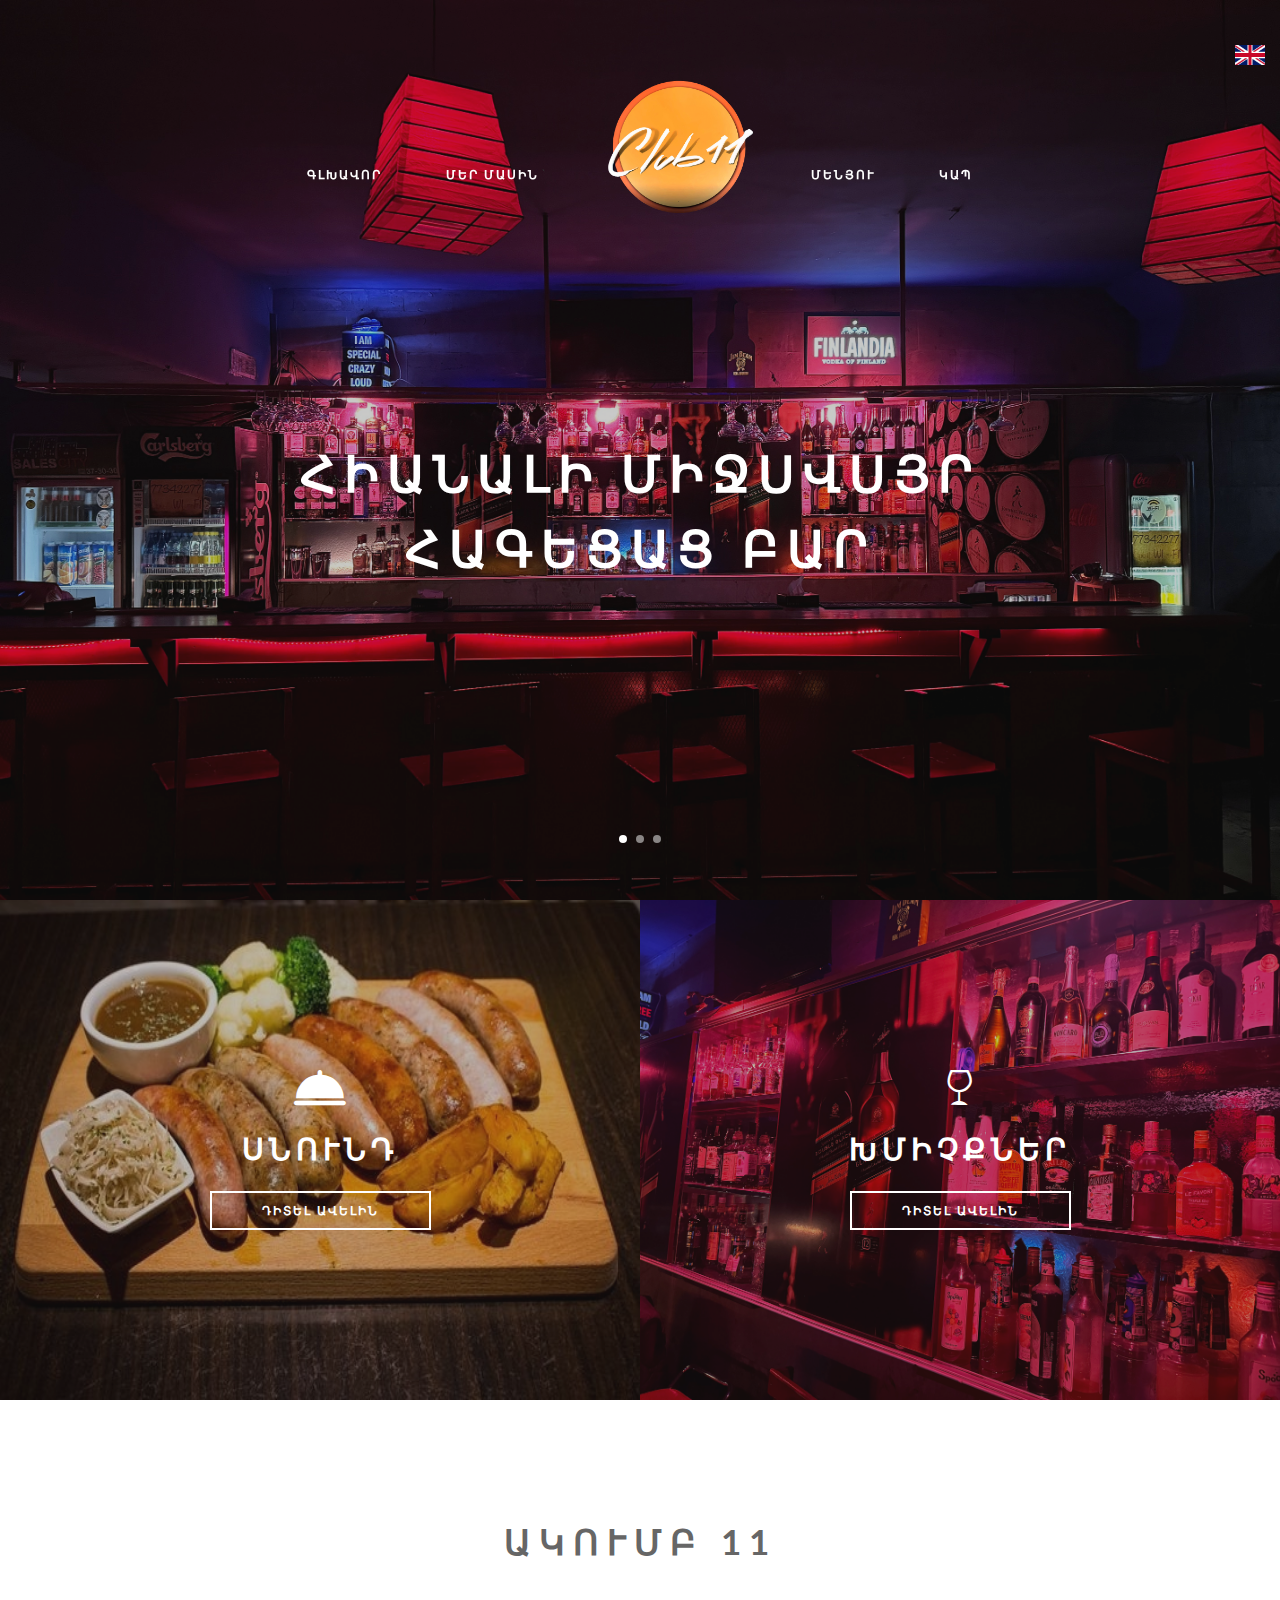
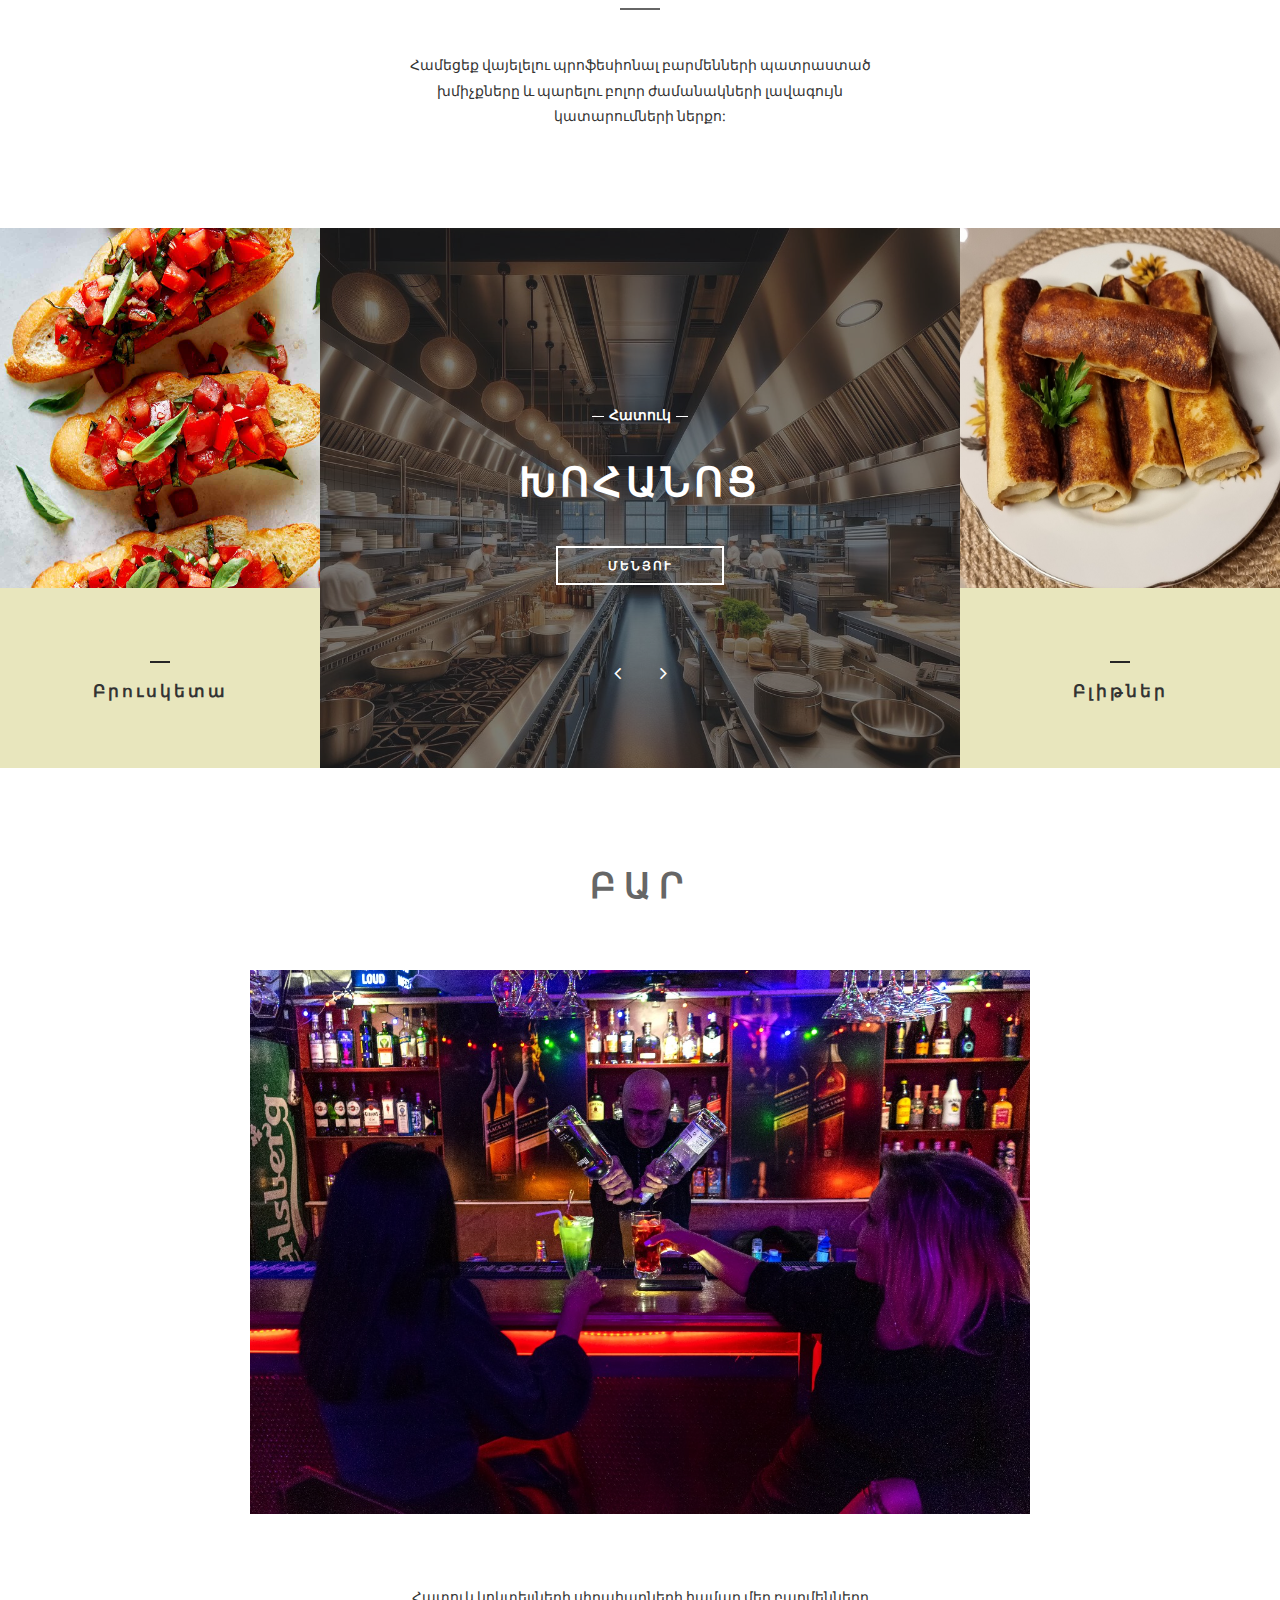
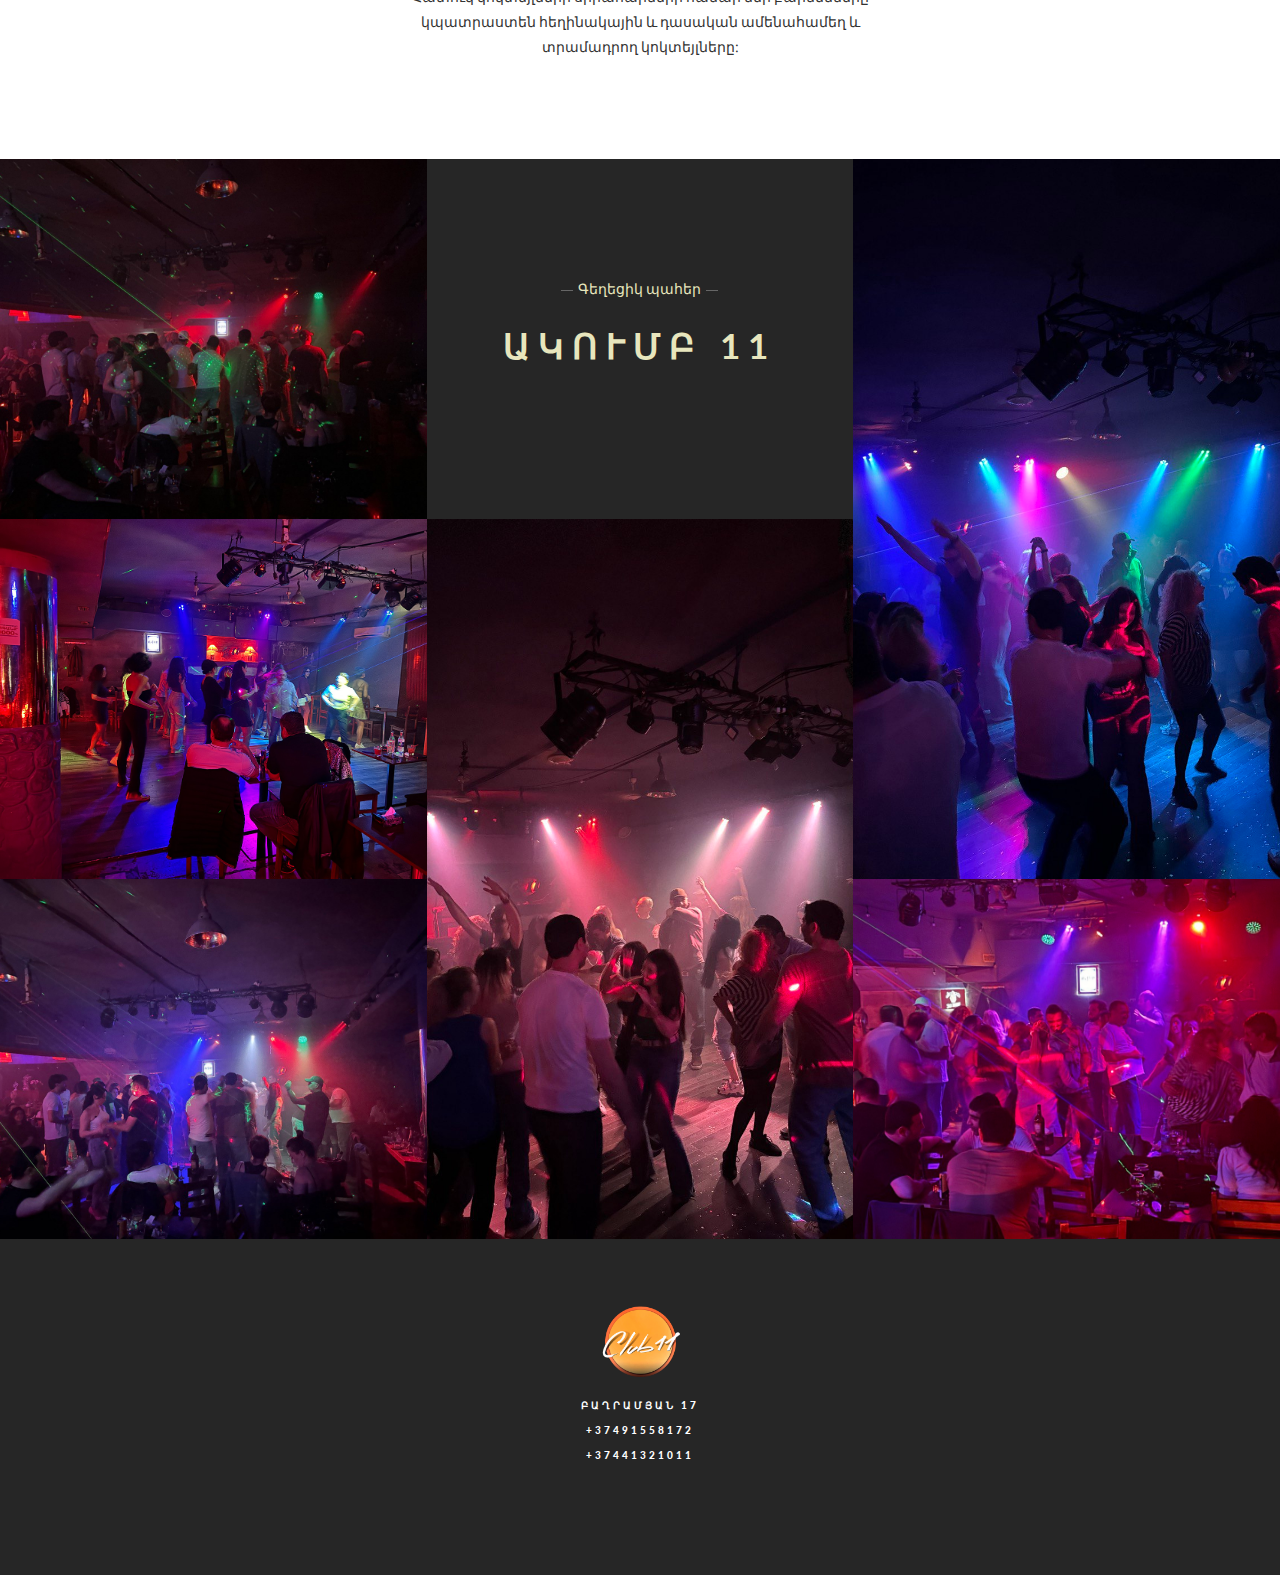
==== commit 8ec7b567: "fixes" ====
--- a/index.html
+++ b/index.html
@@ -139,7 +139,7 @@
             <div class="fly-menu-category col-sm-6 col-md-6 col-xs-12">
                 <div class="fly-menu-image-array" data-time-change="3000">
                     <!-- Image Size (Recommended 700px x 360px "Heights images be equal") -->
-                    <img src="images/Menu/drinks-6.jpg" alt="Drinks 7" class="active-image"/>
+                    <img src="images/Menu/home-img.jpg" alt="Drinks 7" class="active-image"/>
                 </div>
                 <div class="fly-menu-content">
                     <div class="fly-itable">
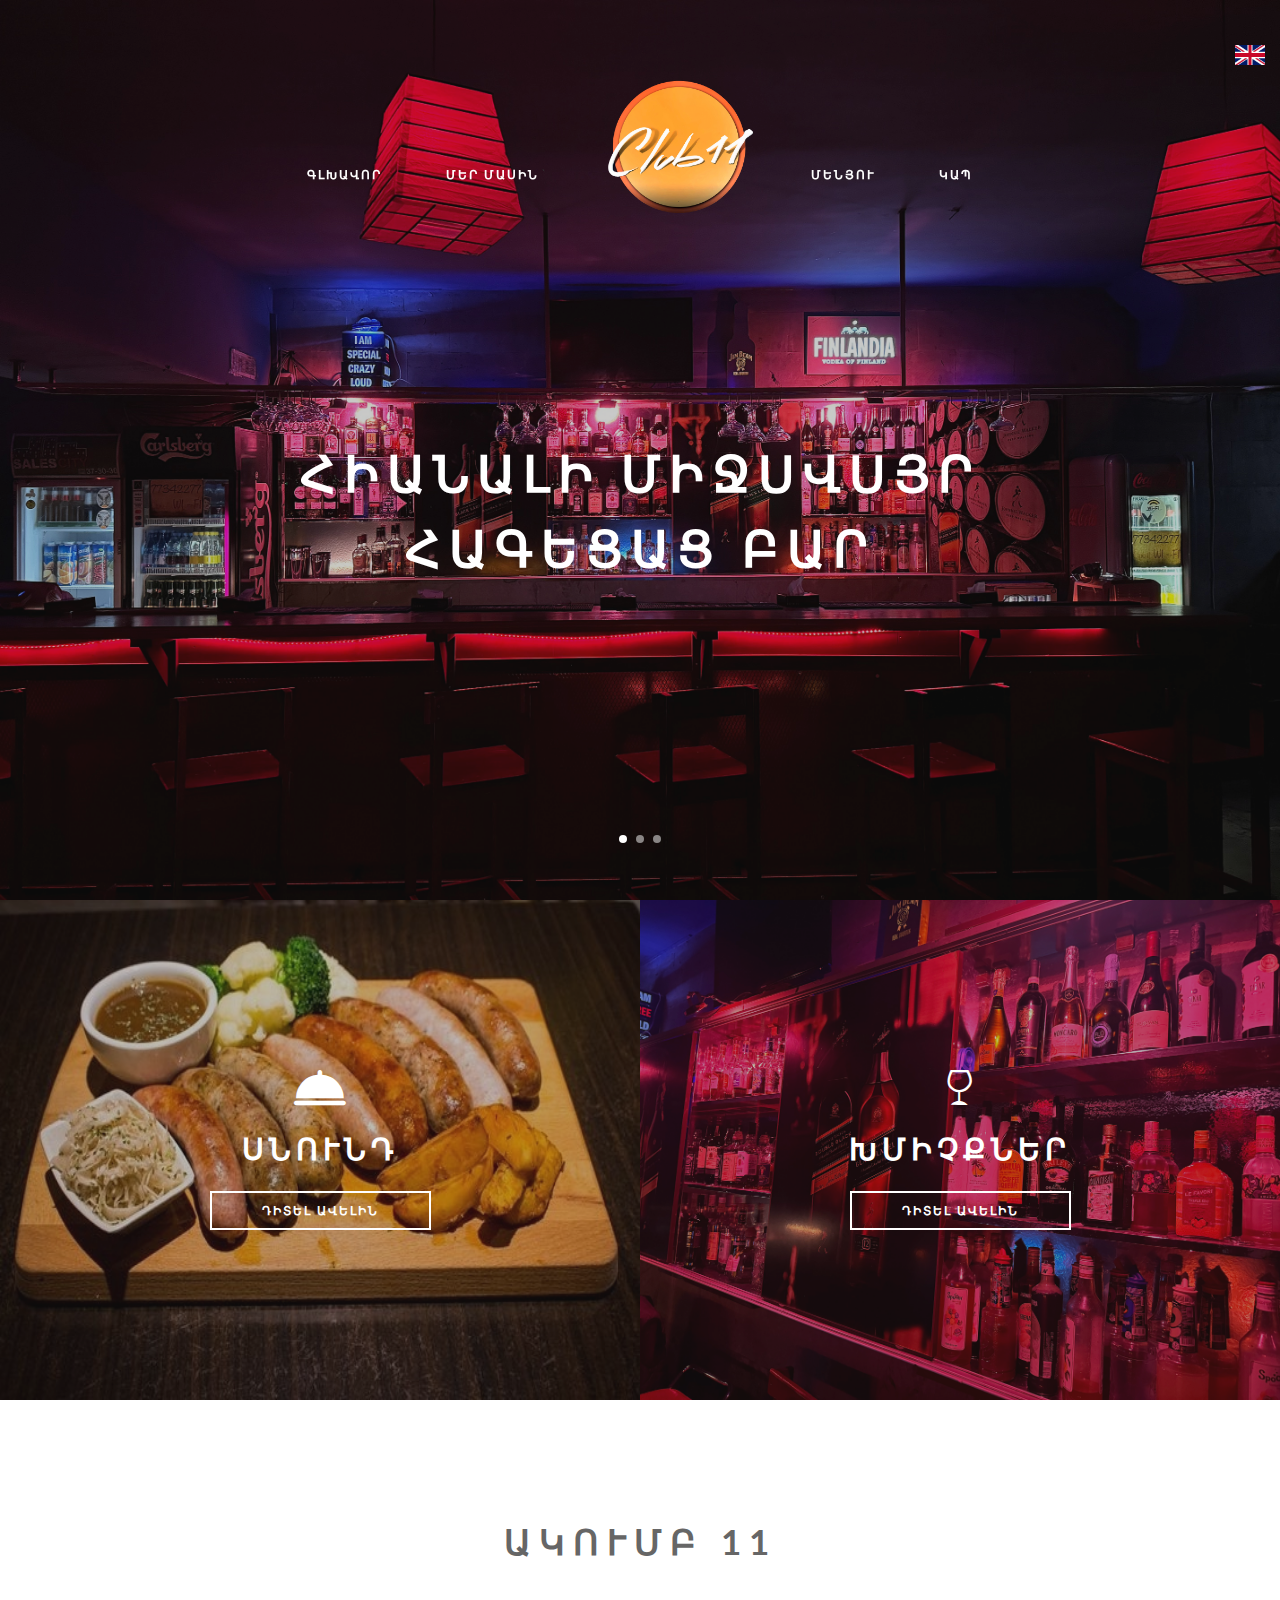
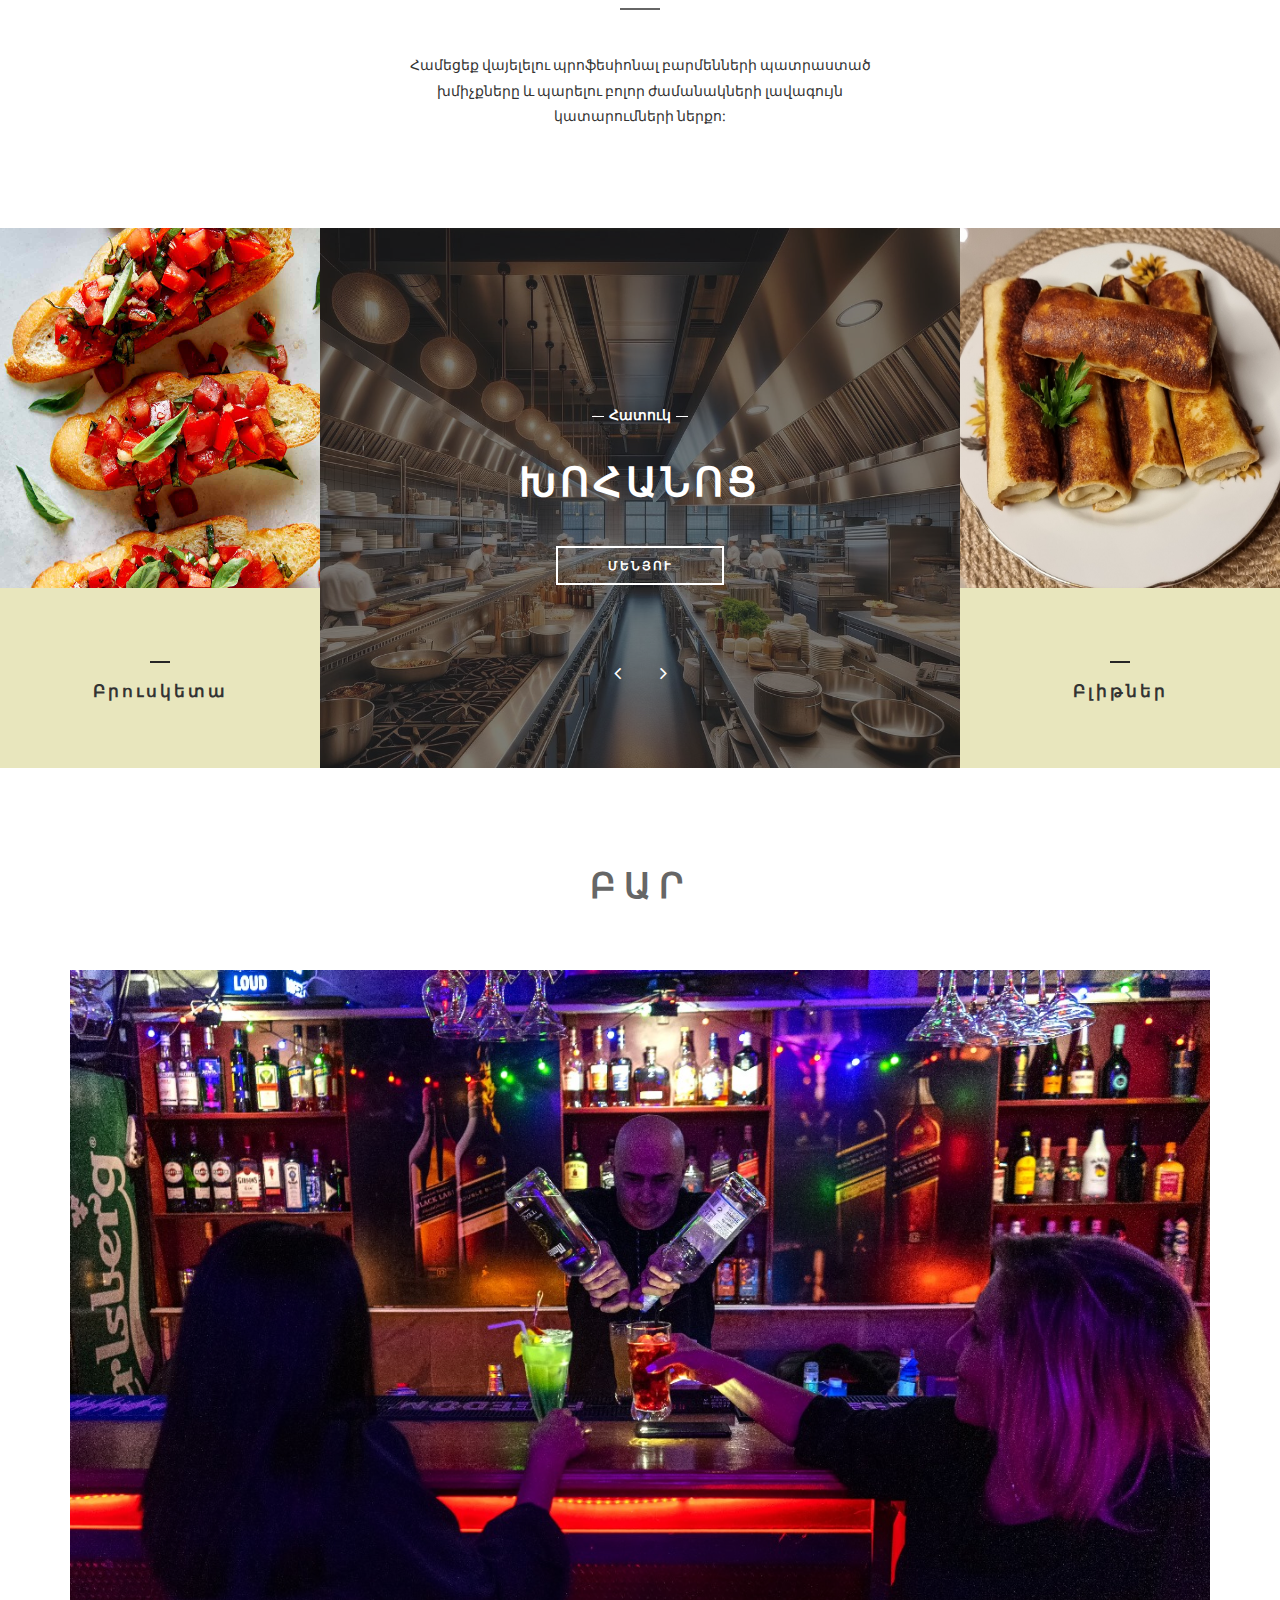
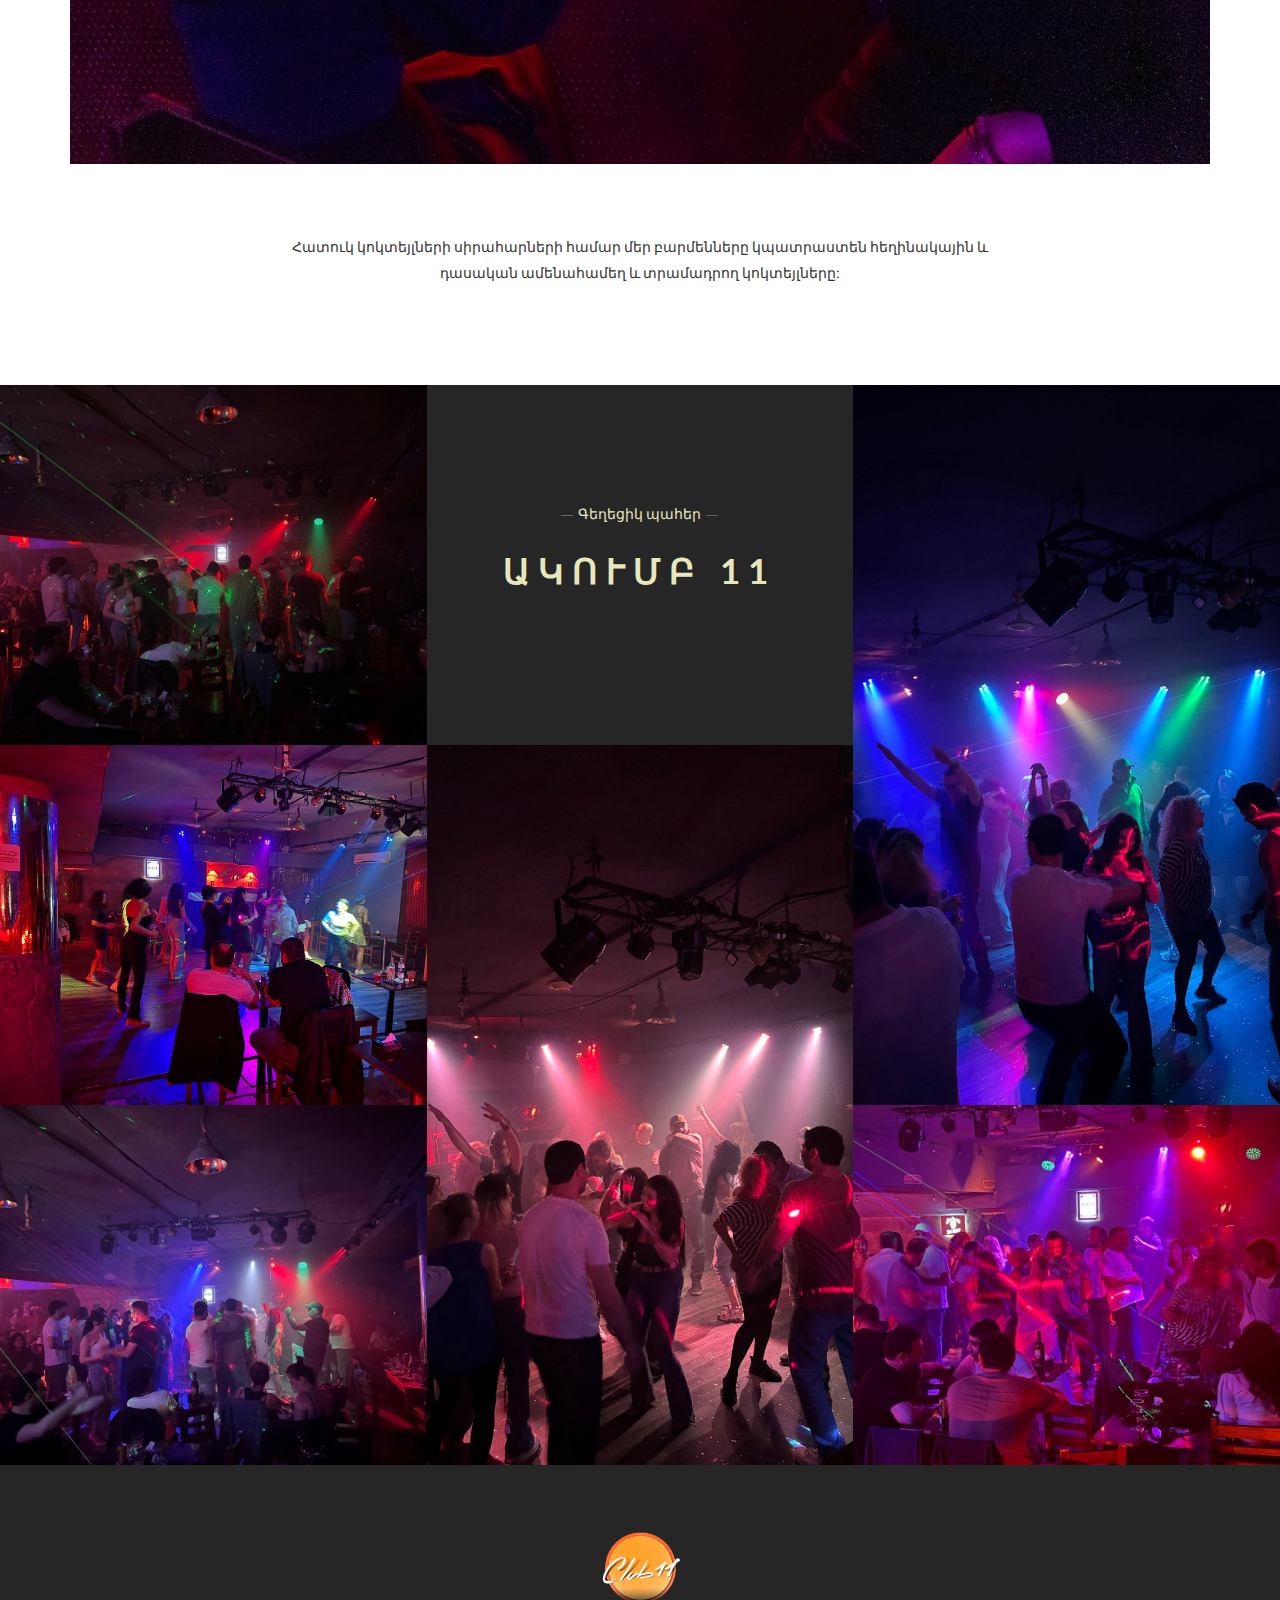
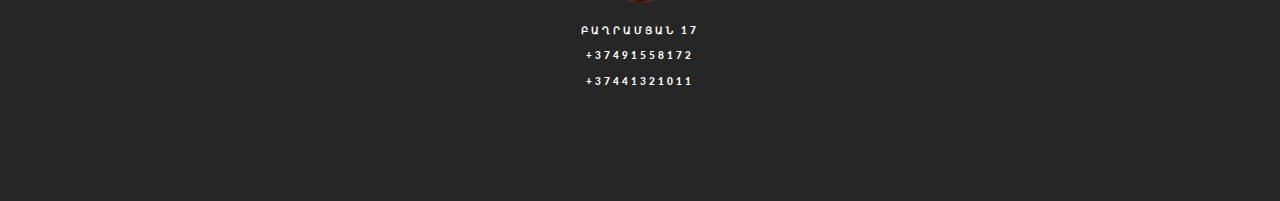
==== commit 7ab9c7eb: "chef" ====
--- a/index.html
+++ b/index.html
@@ -292,7 +292,7 @@
         </section>
         <!--End Section Special Offers Slider-->
         <!--Section (Chef of the Month)-->
-        <section class="fly-info-box container-min">
+        <section class="fly-info-box">
             <div class="container">
                 <div class="row">
                     <div class="fly-divider-space space-md"></div>
--- a/css/style.css
+++ b/css/style.css
@@ -2199,7 +2199,10 @@
   padding-bottom: 28.38983051px;
   margin-bottom: 28.38983051px;
 }
-.fly-dish-menu .fly-dish-menu-content {
+.fly-dish-menu .fly-dish-menu-content:not(.collapse:not(.in)) {
+  display: block;
+}
+.fly-dish-menu .fly-dish-menu-content .collap :not(.in) {
   display: block;
 }
 .fly-dish-menu .fly-dish-menu-content li {
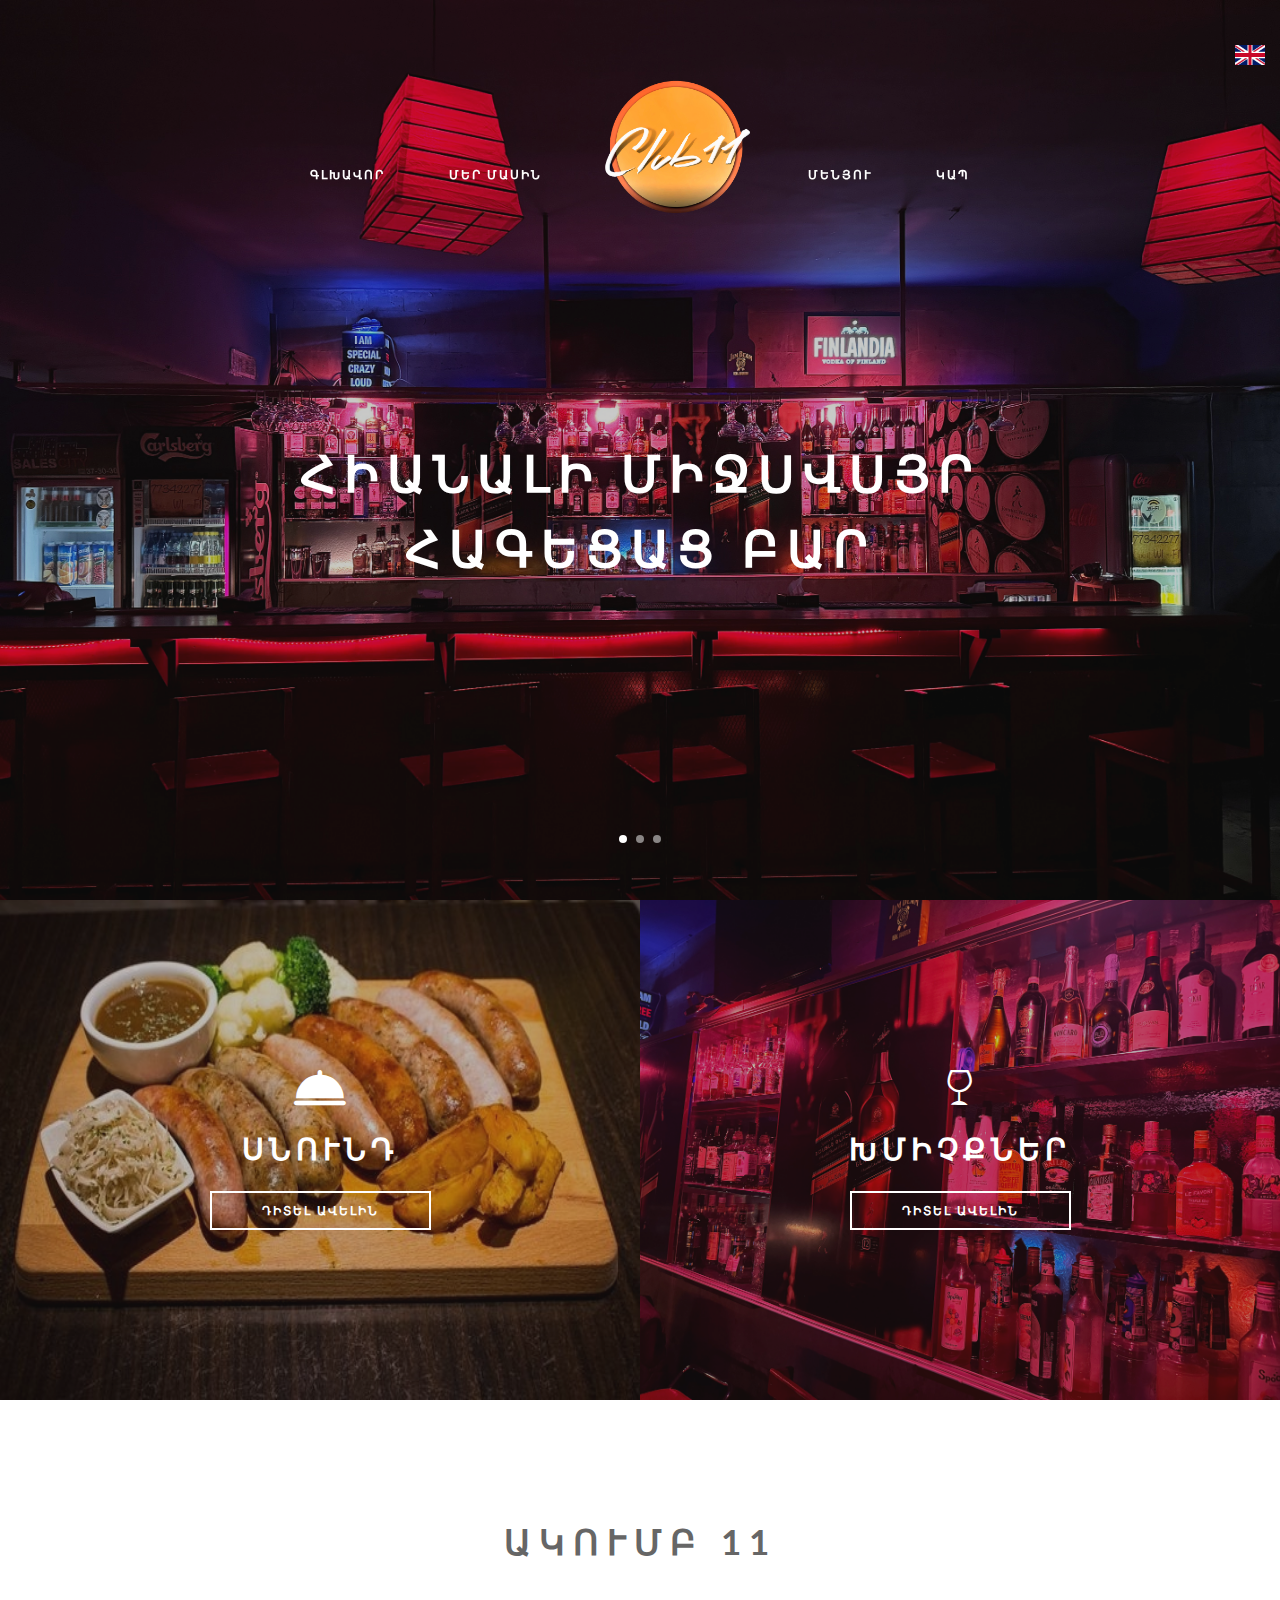
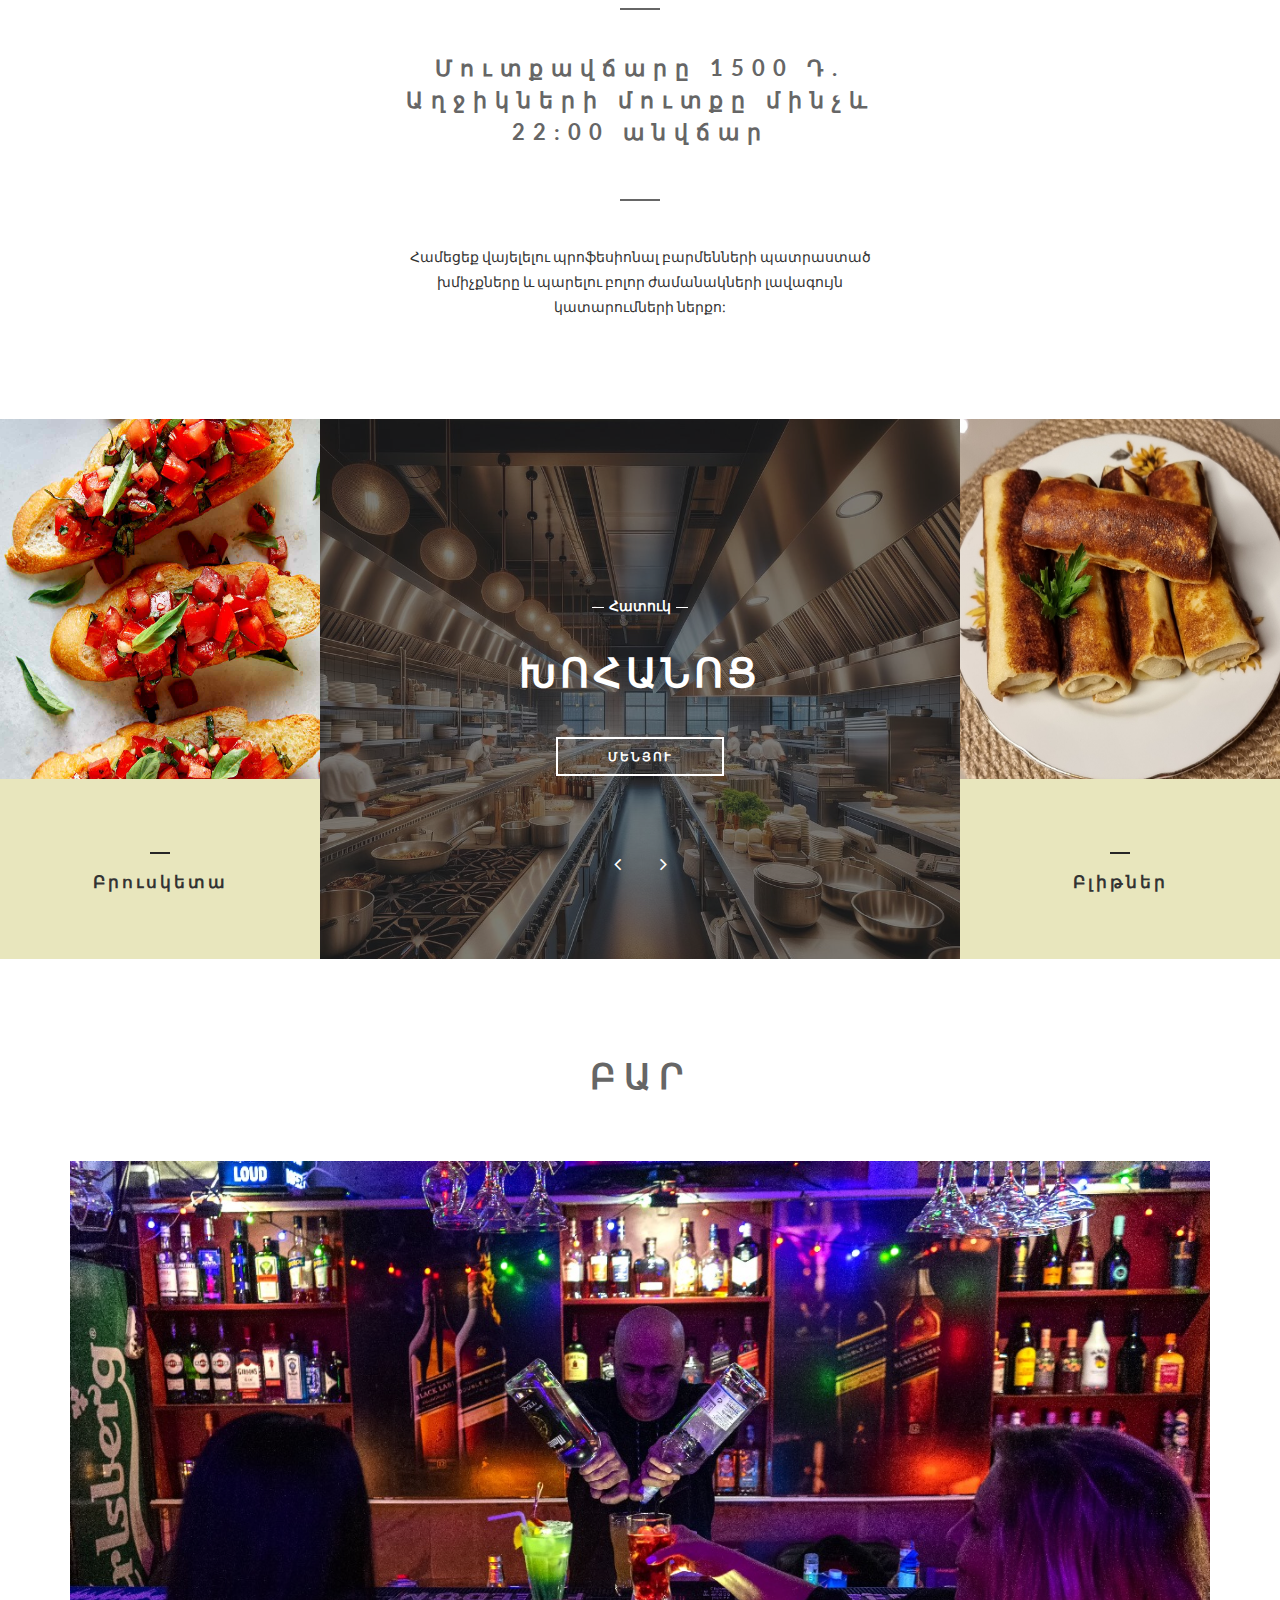
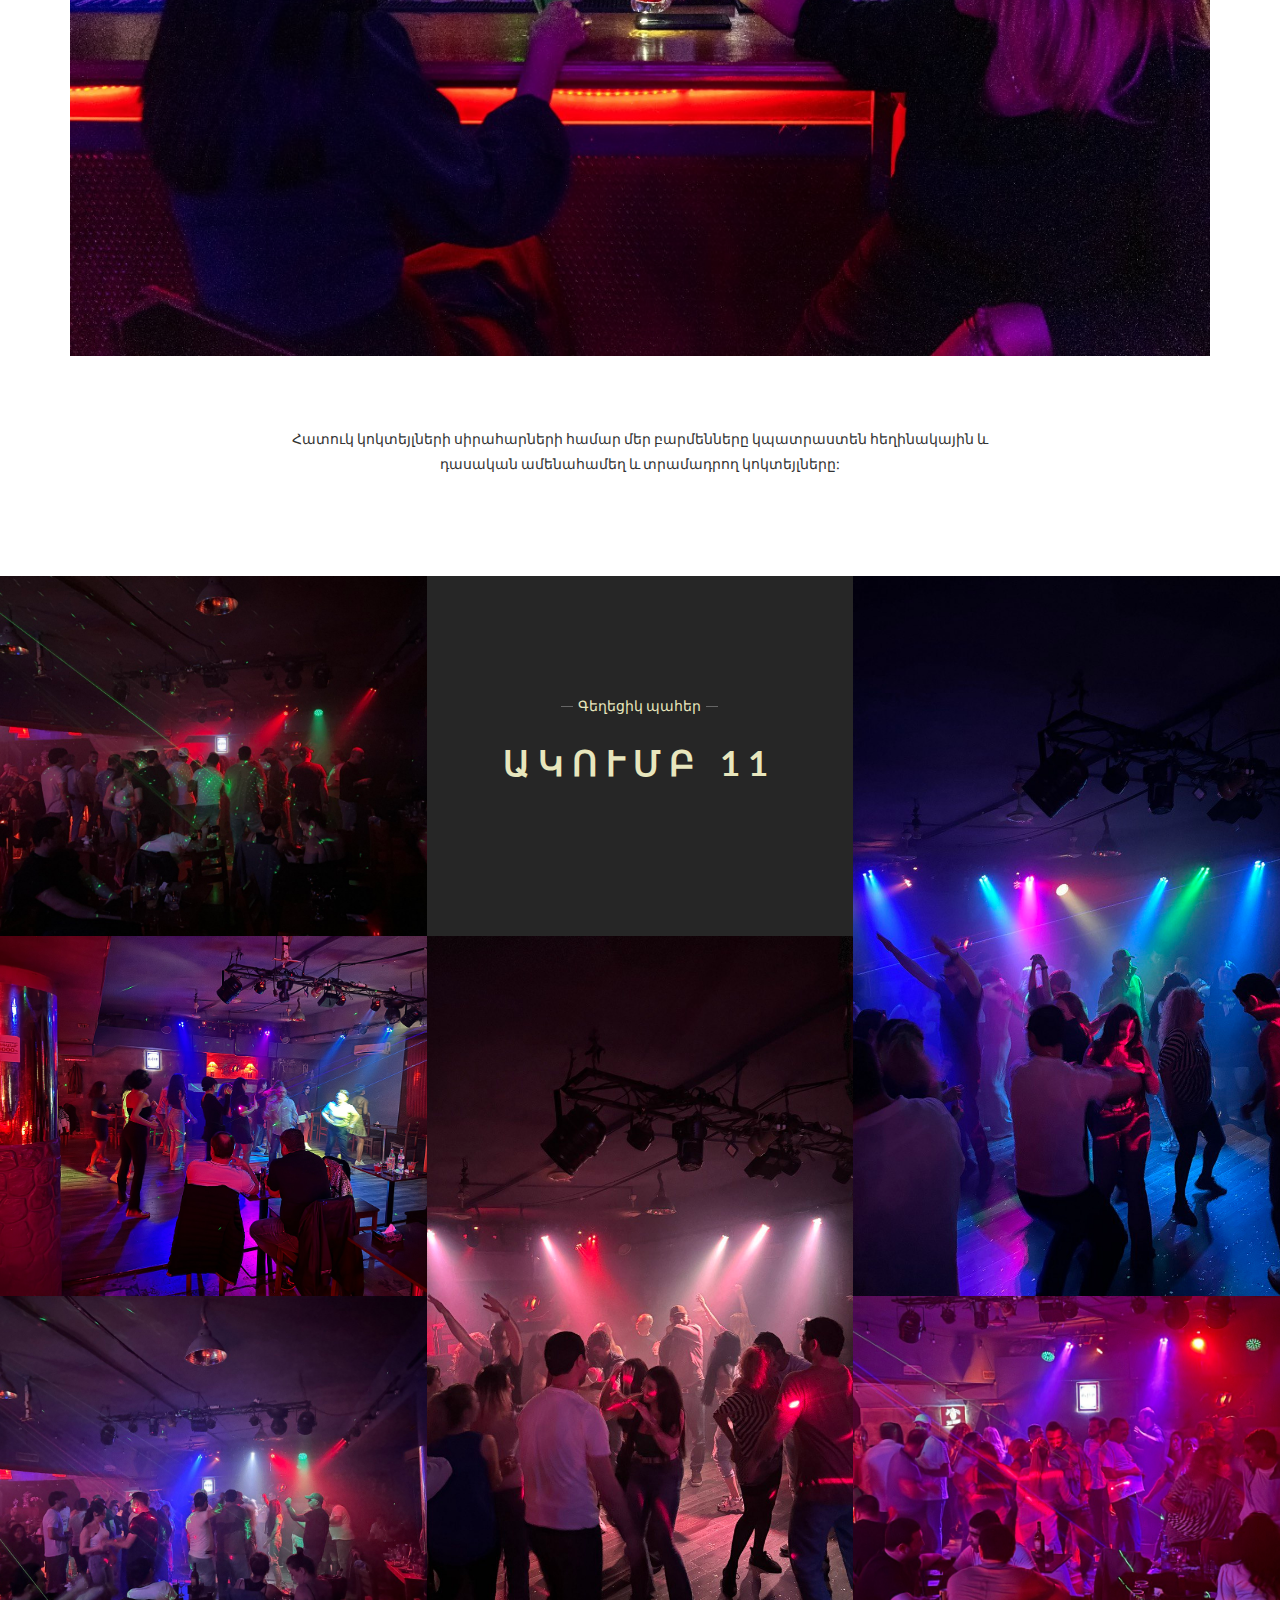
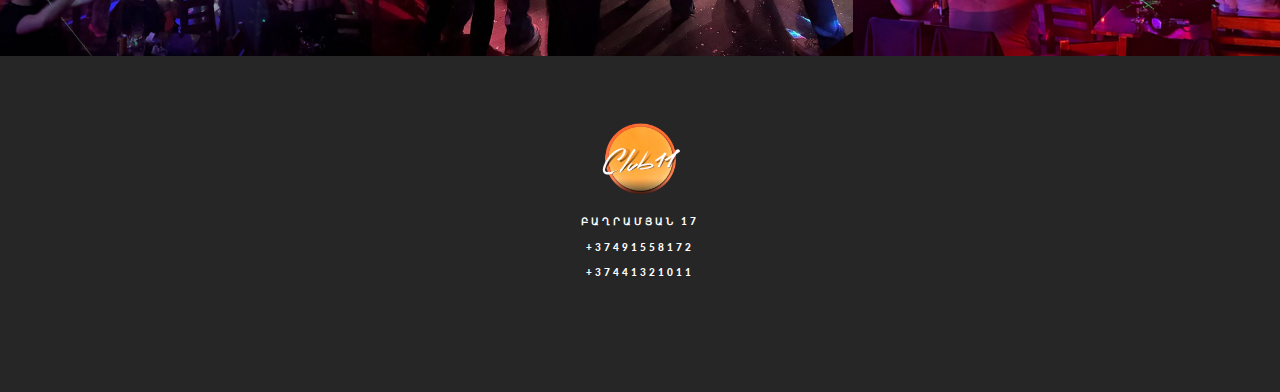
==== commit 7875d781: "fix" ====
--- a/index.html
+++ b/index.html
@@ -10,6 +10,7 @@
 <![endif]-->
 <!--[if (gt IE 9)|!(IE)]><!-->
 <html lang="en"><!--<![endif]-->
+
 <head>
     <title>Club 11</title>
     <meta charset="utf-8">
@@ -27,415 +28,458 @@
     <!--DateTime Picker-->
     <link href="css/jquery.datetimepicker.css" media="screen" rel="stylesheet">
     <!-- Mobile menu (mmenu) -->
-    <link rel="stylesheet" href="css/jquery.mmenu.all.css"/>
+    <link rel="stylesheet" href="css/jquery.mmenu.all.css" />
     <!-- Style CSS -->
     <link href="css/bootstrap.css" media="screen" rel="stylesheet">
     <link href="css/style.css" media="screen" rel="stylesheet">
     <!-- Modernizr Library -->
     <script src="js/lib/modernizr.min.js"></script>
 </head>
+
 <body><!-- Loading Spinner -->
-<div class="spinner">
-    <div class="line1"></div>
-    <div class="line2"></div>
-    <div class="line3"></div>
-    <div class="line4"></div>
-</div>
-<!--/ Loading Spinner -->
-<div id="page" class="hfeed site invisible">
-    <header class="fly-header-site fly-header-type-1 fly-sticky-header-on">
-        <a style="position: absolute;top: 45px; right: 15px;" href="https://www.club11.am/en/index.html"><img width="30" height="20" src="images/eng.png" alt="Logo"/></a>
-        <div class="fly-nav-wrap fly-nav-left">
-            <nav class="fly-site-navigation primary-navigation" id="fly-menu-primary">
-                <ul class="fly-nav-menu">
-                    <li><a href="https://www.club11.am/index.html">ԳԼԽԱՎՈՐ</a></li>
-                    <li><a href="https://www.club11.am/story.html">ՄԵՐ ՄԱՍԻՆ</a></li>
-`                   
-                </ul>
-            </nav>
+    <div class="spinner">
+        <div class="line1"></div>
+        <div class="line2"></div>
+        <div class="line3"></div>
+        <div class="line4"></div>
+    </div>
+    <!--/ Loading Spinner -->
+    <div id="page" class="hfeed site invisible">
+        <header class="fly-header-site fly-header-type-1 fly-sticky-header-on">
+            <a style="position: absolute;top: 45px; right: 15px;" href="https://www.club11.am/en/index.html"><img
+                    width="30" height="20" src="images/eng.png" alt="Logo" /></a>
+            <div class="fly-nav-wrap fly-nav-left">
+                <nav class="fly-site-navigation primary-navigation" id="fly-menu-primary">
+                    <ul class="fly-nav-menu">
+                        <li><a href="https://www.club11.am/index.html">ԳԼԽԱՎՈՐ</a></li>
+                        <li><a href="https://www.club11.am/story.html">ՄԵՐ ՄԱՍԻՆ</a></li>
+
+                    </ul>
+                </nav>
+            </div>
+            <!--Logo-->
+            <div class="fly-wrap-logo"><a class="fly-logo" href="index.html"> <img src="images/11_logo.png"
+                        alt="Logo" /> </a></div>
+            <div class="fly-nav-wrap fly-nav-right">
+                <nav class="fly-site-navigation secondary-navigation" id="fly-menu-secondary">
+                    <ul class="fly-nav-menu">
+                        <li><a href="https://www.club11.am/menu.html">ՄԵՆՅՈՒ</a></li>
+                        <li class="menu-item-has-children"><a href="https://www.club11.am/contact.html">ԿԱՊ</a></li>
+                    </ul>
+                </nav>
+            </div>
+        </header>
+        <div id="main" class="site-main" role="main">
+            <!--Slider Full-->
+            <section class="fly-slider-full">
+                <div class="main-carousel default">
+                    <div id="myCarousel" class="carousel slide">
+                        <div class="carousel-inner">
+                            <!-- Carousel items -->
+                            <div class="item active parallax"
+                                style="background-image:url(images/Home-Slider/slide-2.jpg);">
+                                <div class="container">
+                                    <div class="fly-itable">
+                                        <div class="fly-icell">
+                                            <div class="fly-wrap-text-slider">
+                                                <h1 class="fly-slider-title-before">ՀԻԱՆԱԼԻ ՄԻՋՍՎՍՅՐ<br>ՀԱԳԵՑԱՑ ԲԱՐ</h1>
+                                            </div>
+                                        </div>
+                                    </div>
+                                </div>
+                            </div>
+                            <!-- Carousel items -->
+                            <div class="item parallax" style="background-image:url(images/Home-Slider/slide-1.jpg);">
+                                <div class="container">
+                                    <div class="fly-itable">
+                                        <div class="fly-icell">
+                                            <div class="fly-wrap-text-slider">
+                                                <h1 class="fly-slider-title-before">ՀԱՄԵՂ ԽՈՐՏԻԿՆԵՐ<br>ԳԵՐԱԶԱՆՑ
+                                                    ՍՊԱՍԱՐԿՈՒՄ</h1>
+                                            </div>
+                                        </div>
+                                    </div>
+                                </div>
+                            </div>
+                            <!-- Carousel items -->
+                            <div class="item parallax" style="background-image:url(images/Home-Slider/slide-3.jpg);">
+                                <div class="container">
+                                    <div class="fly-itable">
+                                        <div class="fly-icell">
+                                            <div class="fly-wrap-text-slider">
+                                                <h1 class="fly-slider-title-before">ՃԱՇԱԿՈՎ ԵՐԱԺՇՏՈՒԹՅՈՒՆ<br>ԽԵԼԱՀԵՂ
+                                                    ՊԱՐԵՐ</h1>
+                                            </div>
+                                        </div>
+                                    </div>
+                                </div>
+                            </div>
+                        </div>
+                        <!--Carousel Indicator-->
+                        <ol class="carousel-indicators">
+                            <li data-target="#myCarousel" data-slide-to="0" class="active"></li>
+                            <li data-target="#myCarousel" data-slide-to="1"></li>
+                            <li data-target="#myCarousel" data-slide-to="2"></li>
+                        </ol>
+                    </div>
+                </div>
+            </section>
+            <!--End Slider Full-->
+            <!--Restaurant Menu (HomePage)-->
+            <section class="fly-restaurant-menu">
+                <!--Food-->
+                <div class="fly-menu-category col-sm-6 col-md-6 col-xs-12">
+                    <div class="fly-menu-image-array" data-time-change="3000">
+                        <!-- Image Size (Recommended 700px x 360px "Heights images be equal") -->
+                        <img src="images/Menu/food-7.jpg" alt="Food 7" class="active-image" />
+                    </div>
+                    <div class="fly-menu-content">
+                        <div class="fly-itable">
+                            <div class="fly-icell"><i class="flyicon-buzzer"></i>
+                                <h3 class="fly-title-menu">ՍՆՈՒՆԴ</h3>
+                                <a href="https://www.club11.am/menu.html"
+                                    class="fly-btn fly-btn-1 fly-btn-md fly-btn-color-3"><span>ԴԻՏԵԼ ԱՎԵԼԻՆ</span></a>
+                            </div>
+                        </div>
+                    </div>
+                </div>
+                <!--Drinks-->
+                <div class="fly-menu-category col-sm-6 col-md-6 col-xs-12">
+                    <div class="fly-menu-image-array" data-time-change="3000">
+                        <!-- Image Size (Recommended 700px x 360px "Heights images be equal") -->
+                        <img src="images/Menu/home-img.jpg" alt="Drinks 7" class="active-image" />
+                    </div>
+                    <div class="fly-menu-content">
+                        <div class="fly-itable">
+                            <div class="fly-icell"><i class="flyicon-drink"></i>
+                                <h3 class="fly-title-menu">ԽՄԻՉՔՆԵՐ</h3>
+                                <a href="https://www.club11.am/menu.html"
+                                    class="fly-btn fly-btn-1 fly-btn-md fly-btn-color-3"><span>ԴԻՏԵԼ ԱՎԵԼԻՆ</span></a>
+                            </div>
+                        </div>
+                    </div>
+                </div>
+            </section>
+            <!--End Restaurant Menu (HomePage)--> <!--Section (Info Restaurant)-->
+            <section class="fly-info-box container-min">
+                <div class="container">
+                    <div class="row">
+                        <div class="fly-divider-space space-md"></div>
+                    </div>
+                    <div class="row">
+                        <div class="col-sm-12">
+                            <div class="fly-info-box-header">
+                                <h3 class="fly-info-box-title">ԱԿՈՒՄԲ 11</h3>
+                                <div class="fly-info-box-divider"></div>
+                                <h3 class="fly-info-box-title" style="font-size: 22px;">
+                                    Մուտքավճարը 1500 Դ.
+                                    <br />
+                                    Աղջիկների մուտքը մինչև
+                                    <br /> 22:00 անվճար
+                                </h3>
+                                <div class="fly-info-box-divider"></div>
+                            </div>
+                            <div class="fly-info-box-content"> Համեցեք վայելելու պրոֆեսիոնալ բարմենների պատրաստած
+                                խմիչքները և պարելու բոլոր ժամանակների լավագույն կատարումների ներքո:
+                            </div>
+                        </div>
+                    </div>
+                    <div class="row">
+                        <div class="fly-divider-space space-md"></div>
+                    </div>
+                </div>
+            </section>
+            <!--End Section (Info Restaurant)-->
+            <!--Section Special Offers Slider-->
+            <section class="fly-wrap-slider-special-offers">
+                <div class="row">
+                    <div class="fly-slider-special-offers">
+                        <ul id="fly-slider-special-offers">
+                            <li data-special-offers-slider="1"
+                                style="background-image: url('images/Special-Offers-Slider/offer-1.jpg')">
+                                <a href="#" class="fly-wrap-offers">
+                                    <div class="fly-content-offers-slider">
+                                        <div class="fly-itable">
+                                            <div class="fly-icell">
+                                                <span class="fly-offers-separator"></span>
+                                                <h2 class="fly-offers-title">Բրուսկետա</h2>
+                                            </div>
+                                        </div>
+                                    </div>
+                                </a>
+                            </li>
+                            <li data-special-offers-slider="1"
+                                style="background-image: url('images/Special-Offers-Slider/offer-2.jpg')">
+                                <a href="#" class="fly-wrap-offers">
+                                    <div class="fly-content-offers-slider">
+                                        <div class="fly-itable">
+                                            <div class="fly-icell">
+                                                <span class="fly-offers-separator"></span>
+                                                <h2 class="fly-offers-title">Պանրի Տեսականի</h2>
+                                            </div>
+                                        </div>
+                                    </div>
+                                </a>
+                            </li>
+                            <li data-special-offers-slider="1"
+                                style="background-image: url('images/Special-Offers-Slider/offer-3.jpg')">
+                                <a href="#" class="fly-wrap-offers">
+                                    <div class="fly-content-offers-slider">
+                                        <div class="fly-itable">
+                                            <div class="fly-icell">
+                                                <span class="fly-offers-separator"></span>
+                                                <h2 class="fly-offers-title">Կանապե</h2>
+                                            </div>
+                                        </div>
+                                    </div>
+                                </a>
+                            </li>
+                            <li data-special-offers-slider="1"
+                                style="background-image: url('images/Special-Offers-Slider/offer-4.jpg')">
+                                <a href="#" class="fly-wrap-offers">
+                                    <div class="fly-content-offers-slider">
+                                        <div class="fly-itable">
+                                            <div class="fly-icell">
+                                                <span class="fly-offers-separator"></span>
+                                                <h2 class="fly-offers-title">Բլիթներ</h2>
+                                            </div>
+                                        </div>
+                                    </div>
+                                </a>
+                            </li>
+                            <li data-special-offers-slider="1"
+                                style="background-image: url('images/Special-Offers-Slider/offer-5.jpg')">
+                                <a href="#" class="fly-wrap-offers">
+                                    <div class="fly-content-offers-slider">
+                                        <div class="fly-itable">
+                                            <div class="fly-icell">
+                                                <span class="fly-offers-separator"></span>
+                                                <h2 class="fly-offers-title">Սենդվիչ</h2>
+                                            </div>
+                                        </div>
+                                    </div>
+                                </a>
+                            </li>
+                            <li data-special-offers-slider="1"
+                                style="background-image: url('images/Special-Offers-Slider/offer-6.jpg')">
+                                <a href="#" class="fly-wrap-offers">
+                                    <div class="fly-content-offers-slider">
+                                        <div class="fly-itable">
+                                            <div class="fly-icell">
+                                                <span class="fly-offers-separator"></span>
+                                                <h2 class="fly-offers-title">Բրուսկետա</h2>
+                                            </div>
+                                        </div>
+                                    </div>
+                                </a>
+                            </li>
+
+                            <li data-special-offers-slider="1"
+                                style="background-image: url('images/Special-Offers-Slider/offer-7.jpg')">
+                                <a href="#" class="fly-wrap-offers">
+                                    <div class="fly-content-offers-slider">
+                                        <div class="fly-itable">
+                                            <div class="fly-icell">
+                                                <span class="fly-offers-separator"></span>
+                                                <h2 class="fly-offers-title">Նրբերշիկների Տեսականի</h2>
+                                            </div>
+                                        </div>
+                                    </div>
+                                </a>
+                            </li>
+                        </ul>
+                        <!--Offers Slider Control-->
+                        <div class="fly-offers-slider-control"
+                            style="background-image: url('images/Special-Offers-Slider/main2.png');">
+                            <div class="fly-itable">
+                                <div class="fly-icell">
+                                    <div class="fly-slider-control-wrap-title">
+                                        <h3 class="fly-slider-control-title-before">Հատուկ</h3>
+                                        <h2 class="fly-slider-control-title-after">Խոհանոց</h2>
+                                        <a class="fly-special-offers-btn fly-btn fly-btn-1 fly-btn-md fly-btn-color-3"
+                                            href="https://www.club11.am/menu.html">
+                                            <span>ՄԵՆՅՈՒ</span>
+                                        </a>
+                                    </div>
+                                    <div class="fly-wrap-nav-slider">
+                                        <a id="special-offers-slider-prev" class="prev" href="#">
+                                            <i class="fa fa-angle-left"></i>
+                                        </a>
+                                        <a id="special-offers-slider-next" class="next" href="#">
+                                            <i class="fa fa-angle-right"></i>
+                                        </a>
+                                    </div>
+                                </div>
+                            </div>
+                        </div>
+                        <!--End Offers Slider Control-->
+                    </div>
+                </div>
+            </section>
+            <!--End Section Special Offers Slider-->
+            <!--Section (Chef of the Month)-->
+            <section class="fly-info-box">
+                <div class="container">
+                    <div class="row">
+                        <div class="fly-divider-space space-md"></div>
+                    </div>
+                    <div class="row">
+                        <div class="col-sm-12">
+                            <div class="fly-info-box-header">
+                                </h5>
+
+                                <h3 class="fly-info-box-title">ԲԱՐ</h3>
+                            </div>
+                            <div class="fly-info-box-image">
+                                <img src="images/chef-of-the-month.jpg" alt="Chef of the Month" />
+                            </div>
+                            <div class="fly-info-box-content"> Հատուկ կոկտեյլների սիրահարների համար մեր բարմենները
+                                կպատրաստեն հեղինակային և դասական ամենահամեղ և տրամադրող կոկտեյլները:
+                            </div>
+                        </div>
+                    </div>
+                    <div class="row">
+                        <div class="fly-divider-space space-md"></div>
+                    </div>
+                </div>
+            </section>
+            <!--End Section (Chef of the Month)-->
+            <!--Section Home Gallery-->
+            <section class="fly-home-gallery">
+                <!--Home Gallery Col1-->
+                <div class="fly-home-gallery-col col-sm-4">
+                    <div class="fly-home-gallery-block fly-home-gallery-height-md"
+                        style="background-image: url('images/Home-Gallery/image-1.jpg')">
+                        <a href="images/Home-Gallery/image-1.jpg" data-rel="prettyPhoto[1]"
+                            class="fly-home-gallery-overlay">
+                            <div class="fly-itable">
+                                <div class="fly-icell">
+                                    <i class="flyicon-expand"></i>
+                                </div>
+                            </div>
+                        </a>
+                    </div>
+                    <div class="fly-home-gallery-block fly-home-gallery-height-md"
+                        style="background-image: url('images/Home-Gallery/image-2.jpg')">
+                        <a href="images/Home-Gallery/image-2.jpg" data-rel="prettyPhoto[1]"
+                            class="fly-home-gallery-overlay">
+                            <div class="fly-itable">
+                                <div class="fly-icell">
+                                    <i class="flyicon-expand"></i>
+                                </div>
+                            </div>
+                        </a>
+                    </div>
+                    <div class="fly-home-gallery-block fly-home-gallery-height-md"
+                        style="background-image: url('images/Home-Gallery/image-3.jpg')">
+                        <a href="images/Home-Gallery/image-3.jpg" data-rel="prettyPhoto[1]"
+                            class="fly-home-gallery-overlay">
+                            <div class="fly-itable">
+                                <div class="fly-icell">
+                                    <i class="flyicon-expand"></i>
+                                </div>
+                            </div>
+                        </a>
+                    </div>
+                </div>
+                <div class="fly-home-gallery-col col-sm-4">
+                    <div class="fly-home-gallery-block-title fly-home-gallery-height-md">
+                        <div class="fly-itable">
+                            <div class="fly-icell">
+                                <h5 class="fly-home-gallery-before-title"><span>Գեղեցիկ պահեր</span></h5>
+                                <h3 class="fly-home-gallery-title">ԱԿՈՒՄԲ 11</h3>
+                            </div>
+                        </div>
+                    </div>
+                    <div class="fly-home-gallery-block fly-home-gallery-height-lg"
+                        style="background-image: url('images/Home-Gallery/image-4.jpg')">
+                        <a href="images/Home-Gallery/image-4.jpg" data-rel="prettyPhoto[1]"
+                            class="fly-home-gallery-overlay">
+                            <div class="fly-itable">
+                                <div class="fly-icell">
+                                    <i class="flyicon-expand"></i>
+                                </div>
+                            </div>
+                        </a>
+                    </div>
+                </div>
+                <div class="fly-home-gallery-col col-sm-4">
+                    <div class="fly-home-gallery-block fly-home-gallery-height-lg"
+                        style="background-image: url('images/Home-Gallery/image-5.jpg')">
+                        <a href="images/Home-Gallery/image-5.jpg" data-rel="prettyPhoto[1]"
+                            class="fly-home-gallery-overlay">
+                            <div class="fly-itable">
+                                <div class="fly-icell">
+                                    <i class="flyicon-expand"></i>
+                                </div>
+                            </div>
+                        </a>
+                    </div>
+                    <div class="fly-home-gallery-block fly-home-gallery-height-md"
+                        style="background-image: url('images/Home-Gallery/image-6.jpg')">
+                        <a href="images/Home-Gallery/image-6.jpg" data-rel="prettyPhoto[1]"
+                            class="fly-home-gallery-overlay">
+                            <div class="fly-itable">
+                                <div class="fly-icell"><i class="flyicon-expand"></i></div>
+                            </div>
+                        </a>
+                    </div>
+                </div>
+            </section>
+            <!--End Section Home Gallery-->
         </div>
-        <!--Logo-->
-        <div class="fly-wrap-logo"><a class="fly-logo" href="index.html"> <img src="images/11_logo.png" alt="Logo"/> </a></div>
-        <div class="fly-nav-wrap fly-nav-right">
-            <nav class="fly-site-navigation secondary-navigation" id="fly-menu-secondary">
-                <ul class="fly-nav-menu">
-                    <li><a href="https://www.club11.am/menu.html">ՄԵՆՅՈՒ</a></li>
-                    <li class="menu-item-has-children"><a href="https://www.club11.am/contact.html">ԿԱՊ</a></li>
-                </ul>
-            </nav>
-        </div>
-    </header>
-    <div id="main" class="site-main" role="main">
-        <!--Slider Full-->
-        <section class="fly-slider-full">
-            <div class="main-carousel default">
-                <div id="myCarousel" class="carousel slide">
-                    <div class="carousel-inner">
-                        <!-- Carousel items -->
-                        <div class="item active parallax" style="background-image:url(images/Home-Slider/slide-2.jpg);">
-                            <div class="container">
-                                <div class="fly-itable">
-                                    <div class="fly-icell">
-                                        <div class="fly-wrap-text-slider">
-                                            <h1 class="fly-slider-title-before">ՀԻԱՆԱԼԻ ՄԻՋՍՎՍՅՐ<br>ՀԱԳԵՑԱՑ ԲԱՐ</h1>
-                                        </div>
-                                    </div>
-                                </div>
-                            </div>
-                        </div>
-                        <!-- Carousel items -->
-                        <div class="item parallax" style="background-image:url(images/Home-Slider/slide-1.jpg);">
-                            <div class="container">
-                                <div class="fly-itable">
-                                    <div class="fly-icell">
-                                        <div class="fly-wrap-text-slider">
-                                            <h1 class="fly-slider-title-before">ՀԱՄԵՂ ԽՈՐՏԻԿՆԵՐ<br>ԳԵՐԱԶԱՆՑ ՍՊԱՍԱՐԿՈՒՄ</h1>
-                                        </div>
-                                    </div>
-                                </div>
-                            </div>
-                        </div>
-                        <!-- Carousel items -->
-                        <div class="item parallax" style="background-image:url(images/Home-Slider/slide-3.jpg);">
-                            <div class="container">
-                                <div class="fly-itable">
-                                    <div class="fly-icell">
-                                        <div class="fly-wrap-text-slider">
-                                            <h1 class="fly-slider-title-before">ՃԱՇԱԿՈՎ ԵՐԱԺՇՏՈՒԹՅՈՒՆ<br>ԽԵԼԱՀԵՂ ՊԱՐԵՐ</h1>
-                                        </div>
-                                    </div>
-                                </div>
-                            </div>
-                        </div>
-                    </div>
-                    <!--Carousel Indicator-->
-                    <ol class="carousel-indicators">
-                        <li data-target="#myCarousel" data-slide-to="0" class="active"></li>
-                        <li data-target="#myCarousel" data-slide-to="1"></li>
-                        <li data-target="#myCarousel" data-slide-to="2"></li>
-                    </ol>
-                </div>
-            </div>
-        </section>
-        <!--End Slider Full-->
-        <!--Restaurant Menu (HomePage)-->
-        <section class="fly-restaurant-menu">
-            <!--Food-->
-            <div class="fly-menu-category col-sm-6 col-md-6 col-xs-12">
-                <div class="fly-menu-image-array" data-time-change="3000">
-                    <!-- Image Size (Recommended 700px x 360px "Heights images be equal") -->
-                    <img src="images/Menu/food-7.jpg" alt="Food 7" class="active-image"/>
-                </div>
-                <div class="fly-menu-content">
-                    <div class="fly-itable">
-                        <div class="fly-icell"><i class="flyicon-buzzer"></i>
-                            <h3 class="fly-title-menu">ՍՆՈՒՆԴ</h3>
-                            <a href="https://www.club11.am/menu.html" class="fly-btn fly-btn-1 fly-btn-md fly-btn-color-3"><span>ԴԻՏԵԼ ԱՎԵԼԻՆ</span></a>
-                        </div>
-                    </div>
-                </div>
-            </div>
-            <!--Drinks-->
-            <div class="fly-menu-category col-sm-6 col-md-6 col-xs-12">
-                <div class="fly-menu-image-array" data-time-change="3000">
-                    <!-- Image Size (Recommended 700px x 360px "Heights images be equal") -->
-                    <img src="images/Menu/home-img.jpg" alt="Drinks 7" class="active-image"/>
-                </div>
-                <div class="fly-menu-content">
-                    <div class="fly-itable">
-                        <div class="fly-icell"><i class="flyicon-drink"></i>
-                            <h3 class="fly-title-menu">ԽՄԻՉՔՆԵՐ</h3>
-                            <a href="https://www.club11.am/menu.html" class="fly-btn fly-btn-1 fly-btn-md fly-btn-color-3"><span>ԴԻՏԵԼ ԱՎԵԼԻՆ</span></a>
-                        </div>
-                    </div>
-                </div>
-            </div>
-        </section>
-        <!--End Restaurant Menu (HomePage)-->        <!--Section (Info Restaurant)-->
-        <section class="fly-info-box container-min">
+        <!--Footer-->
+        <footer class="fly-site-footer">
             <div class="container">
                 <div class="row">
-                    <div class="fly-divider-space space-md"></div>
+                    <div class="fly-divider-space space-sm"></div>
                 </div>
                 <div class="row">
-                    <div class="col-sm-12">
-                        <div class="fly-info-box-header">
-                            <h3 class="fly-info-box-title">ԱԿՈՒՄԲ 11</h3>
-                            <div class="fly-info-box-divider"></div>
-                        </div>
-                        <div class="fly-info-box-content"> Համեցեք վայելելու պրոֆեսիոնալ բարմենների պատրաստած խմիչքները և պարելու բոլոր ժամանակների լավագույն կատարումների ներքո:
+                    <div class="fly-footer-content clearfix">
+
+                        </aside>
+                        <a class="fly-footer-logo" href="/https://www.club11.am"> <img width="80"
+                                src="images/11_logo.png" alt="Footer Logo" /> </a>
+
+                        <div class="fly-footer-info"> Բաղրամյան 17
+                            <br />
+                            <a href="callto:+37491558172">+37491558172</a>
+                            <br />
+                            <a href="callto:+37441321011">+37441321011</a>
                         </div>
                     </div>
                 </div>
                 <div class="row">
-                    <div class="fly-divider-space space-md"></div>
+                    <div class="fly-divider-space space-sm"></div>
                 </div>
             </div>
-        </section>
-        <!--End Section (Info Restaurant)-->
-        <!--Section Special Offers Slider-->
-        <section class="fly-wrap-slider-special-offers">
-            <div class="row">
-                <div class="fly-slider-special-offers">
-                    <ul id="fly-slider-special-offers">
-                        <li data-special-offers-slider="1" style="background-image: url('images/Special-Offers-Slider/offer-1.jpg')">
-                            <a href="#" class="fly-wrap-offers">
-                                <div class="fly-content-offers-slider">
-                                    <div class="fly-itable">
-                                        <div class="fly-icell">
-                                            <span class="fly-offers-separator"></span>
-                                            <h2 class="fly-offers-title">Բրուսկետա</h2>
-                                        </div>
-                                    </div>
-                                </div>
-                            </a>
-                        </li>
-                        <li data-special-offers-slider="1" style="background-image: url('images/Special-Offers-Slider/offer-2.jpg')">
-                            <a href="#" class="fly-wrap-offers">
-                                <div class="fly-content-offers-slider">
-                                    <div class="fly-itable">
-                                        <div class="fly-icell">
-                                            <span class="fly-offers-separator"></span>
-                                            <h2 class="fly-offers-title">Պանրի Տեսականի</h2>
-                                        </div>
-                                    </div>
-                                </div>
-                            </a>
-                        </li>
-                        <li data-special-offers-slider="1" style="background-image: url('images/Special-Offers-Slider/offer-3.jpg')">
-                            <a href="#" class="fly-wrap-offers">
-                                <div class="fly-content-offers-slider">
-                                    <div class="fly-itable">
-                                        <div class="fly-icell">
-                                            <span class="fly-offers-separator"></span>
-                                            <h2 class="fly-offers-title">Կանապե</h2>
-                                        </div>
-                                    </div>
-                                </div>
-                            </a>
-                        </li>
-                        <li data-special-offers-slider="1" style="background-image: url('images/Special-Offers-Slider/offer-4.jpg')">
-                            <a href="#" class="fly-wrap-offers">
-                                <div class="fly-content-offers-slider">
-                                    <div class="fly-itable">
-                                        <div class="fly-icell">
-                                            <span class="fly-offers-separator"></span>
-                                            <h2 class="fly-offers-title">Բլիթներ</h2>
-                                        </div>
-                                    </div>
-                                </div>
-                            </a>
-                        </li>
-                        <li data-special-offers-slider="1" style="background-image: url('images/Special-Offers-Slider/offer-5.jpg')">
-                            <a href="#" class="fly-wrap-offers">
-                                <div class="fly-content-offers-slider">
-                                    <div class="fly-itable">
-                                        <div class="fly-icell">
-                                            <span class="fly-offers-separator"></span>
-                                            <h2 class="fly-offers-title">Սենդվիչ</h2>
-                                        </div>
-                                    </div>
-                                </div>
-                            </a>
-                        </li>
-                        <li data-special-offers-slider="1" style="background-image: url('images/Special-Offers-Slider/offer-6.jpg')">
-                            <a href="#" class="fly-wrap-offers">
-                                <div class="fly-content-offers-slider">
-                                    <div class="fly-itable">
-                                        <div class="fly-icell">
-                                            <span class="fly-offers-separator"></span>
-                                            <h2 class="fly-offers-title">Բրուսկետա</h2>
-                                        </div>
-                                    </div>
-                                </div>
-                            </a>
-                        </li>
-                        
-                        <li data-special-offers-slider="1" style="background-image: url('images/Special-Offers-Slider/offer-7.jpg')">
-                            <a href="#" class="fly-wrap-offers">
-                                <div class="fly-content-offers-slider">
-                                    <div class="fly-itable">
-                                        <div class="fly-icell">
-                                            <span class="fly-offers-separator"></span>
-                                            <h2 class="fly-offers-title">Նրբերշիկների Տեսականի</h2>
-                                        </div>
-                                    </div>
-                                </div>
-                            </a>
-                        </li>
-                    </ul>
-                    <!--Offers Slider Control-->
-                    <div class="fly-offers-slider-control" style="background-image: url('images/Special-Offers-Slider/main2.png');">
-                        <div class="fly-itable">
-                            <div class="fly-icell">
-                                <div class="fly-slider-control-wrap-title">
-                                    <h3 class="fly-slider-control-title-before">Հատուկ</h3>
-                                    <h2 class="fly-slider-control-title-after">Խոհանոց</h2>
-                                    <a class="fly-special-offers-btn fly-btn fly-btn-1 fly-btn-md fly-btn-color-3" href="https://www.club11.am/menu.html">
-                                        <span>ՄԵՆՅՈՒ</span>
-                                    </a>
-                                </div>
-                                <div class="fly-wrap-nav-slider">
-                                    <a id="special-offers-slider-prev" class="prev" href="#">
-                                        <i class="fa fa-angle-left"></i>
-                                    </a>
-                                    <a id="special-offers-slider-next" class="next" href="#">
-                                        <i class="fa fa-angle-right"></i>
-                                    </a>
-                                </div>
-                            </div>
-                        </div>
-                    </div>
-                    <!--End Offers Slider Control-->
-                </div>
-            </div>
-        </section>
-        <!--End Section Special Offers Slider-->
-        <!--Section (Chef of the Month)-->
-        <section class="fly-info-box">
-            <div class="container">
-                <div class="row">
-                    <div class="fly-divider-space space-md"></div>
-                </div>
-                <div class="row">
-                    <div class="col-sm-12">
-                        <div class="fly-info-box-header"></h5>
-
-                            <h3 class="fly-info-box-title">ԲԱՐ</h3></div>
-                        <div class="fly-info-box-image">
-                            <img src="images/chef-of-the-month.jpg" alt="Chef of the Month"/>
-                        </div>
-                        <div class="fly-info-box-content"> Հատուկ կոկտեյլների սիրահարների համար մեր բարմենները կպատրաստեն հեղինակային և դասական ամենահամեղ և տրամադրող կոկտեյլները:
-                        </div>
-                    </div>
-                </div>
-                <div class="row">
-                    <div class="fly-divider-space space-md"></div>
-                </div>
-            </div>
-        </section>
-        <!--End Section (Chef of the Month)-->
-        <!--Section Home Gallery-->
-        <section class="fly-home-gallery">
-            <!--Home Gallery Col1-->
-            <div class="fly-home-gallery-col col-sm-4">
-                <div class="fly-home-gallery-block fly-home-gallery-height-md" style="background-image: url('images/Home-Gallery/image-1.jpg')">
-                    <a href="images/Home-Gallery/image-1.jpg" data-rel="prettyPhoto[1]" class="fly-home-gallery-overlay">
-                        <div class="fly-itable">
-                            <div class="fly-icell">
-                                <i class="flyicon-expand"></i>
-                            </div>
-                        </div>
-                    </a>
-                </div>
-                <div class="fly-home-gallery-block fly-home-gallery-height-md" style="background-image: url('images/Home-Gallery/image-2.jpg')">
-                    <a href="images/Home-Gallery/image-2.jpg" data-rel="prettyPhoto[1]" class="fly-home-gallery-overlay">
-                        <div class="fly-itable">
-                            <div class="fly-icell">
-                                <i class="flyicon-expand"></i>
-                            </div>
-                        </div>
-                    </a>
-                </div>
-                <div class="fly-home-gallery-block fly-home-gallery-height-md" style="background-image: url('images/Home-Gallery/image-3.jpg')">
-                    <a href="images/Home-Gallery/image-3.jpg" data-rel="prettyPhoto[1]" class="fly-home-gallery-overlay">
-                        <div class="fly-itable">
-                            <div class="fly-icell">
-                                <i class="flyicon-expand"></i>
-                            </div>
-                        </div>
-                    </a>
-                </div>
-            </div>
-            <div class="fly-home-gallery-col col-sm-4">
-                <div class="fly-home-gallery-block-title fly-home-gallery-height-md">
-                    <div class="fly-itable">
-                        <div class="fly-icell">
-                            <h5 class="fly-home-gallery-before-title"><span>Գեղեցիկ պահեր</span></h5>
-                            <h3 class="fly-home-gallery-title">ԱԿՈՒՄԲ 11</h3>
-                        </div>
-                    </div>
-                </div>
-                <div class="fly-home-gallery-block fly-home-gallery-height-lg" style="background-image: url('images/Home-Gallery/image-4.jpg')">
-                    <a href="images/Home-Gallery/image-4.jpg" data-rel="prettyPhoto[1]" class="fly-home-gallery-overlay">
-                        <div class="fly-itable">
-                            <div class="fly-icell">
-                                <i class="flyicon-expand"></i>
-                            </div>
-                        </div>
-                    </a></div>
-            </div>
-            <div class="fly-home-gallery-col col-sm-4">
-                <div class="fly-home-gallery-block fly-home-gallery-height-lg" style="background-image: url('images/Home-Gallery/image-5.jpg')">
-                    <a href="images/Home-Gallery/image-5.jpg" data-rel="prettyPhoto[1]" class="fly-home-gallery-overlay">
-                        <div class="fly-itable">
-                            <div class="fly-icell">
-                                <i class="flyicon-expand"></i>
-                            </div>
-                        </div>
-                    </a>
-                </div>
-                <div class="fly-home-gallery-block fly-home-gallery-height-md" style="background-image: url('images/Home-Gallery/image-6.jpg')">
-                    <a href="images/Home-Gallery/image-6.jpg" data-rel="prettyPhoto[1]" class="fly-home-gallery-overlay">
-                        <div class="fly-itable">
-                            <div class="fly-icell"><i class="flyicon-expand"></i></div>
-                        </div>
-                    </a>
-                </div>
-            </div>
-        </section>
-        <!--End Section Home Gallery-->
+        </footer>
     </div>
-    <!--Footer-->
-    <footer class="fly-site-footer">
-        <div class="container">
-            <div class="row">
-                <div class="fly-divider-space space-sm"></div>
-            </div>
-            <div class="row">
-                <div class="fly-footer-content clearfix">
-                    
-                    </aside>
-                    <a class="fly-footer-logo" href="/https://www.club11.am"> <img width="80" src="images/11_logo.png" alt="Footer Logo"/> </a>
-
-                    <div class="fly-footer-info"> Բաղրամյան 17
-                        <br />
-                        <a href="callto:+37491558172">+37491558172</a>
-                        <br />
-                        <a href="callto:+37441321011">+37441321011</a>
-                    </div>
-                </div>
-            </div>
-            <div class="row">
-                <div class="fly-divider-space space-sm"></div>
-            </div>
-        </div>
-    </footer>
-</div>
-<!-- main JS libs  -->
-<script src="js/lib/jquery-1.11.3.min.js"></script>
-<script src="js/lib/bootstrap.min.js"></script>
-
-<!--[if lt IE 9]>
+    <!-- main JS libs  -->
+    <script src="js/lib/jquery-1.11.3.min.js"></script>
+    <script src="js/lib/bootstrap.min.js"></script>
+
+    <!--[if lt IE 9]>
 <script src="js/lib/html5shiv.js"></script>
 <script src="js/lib/respond.min.js"></script>
 <![endif]-->
 
-<!-- Touch Swipe Plugin -->
-<script src="js/jquery.touchSwipe.min.js"></script>
-<!--CarouFredSel Plugin-->
-<script src="js/jquery.carouFredSel-6.2.1-packed.js"></script>
-<!--Categories Slider-->
-<script src="js/jquery.prettyPhoto.js"></script>
-<!-- DateTime Picker -->
-<script src="js/jquery.datetimepicker.js"></script>
-<!-- Scroll To Top Button -->
-<script src="js/scrollTo.min.js"></script>
-<!-- Parallax -->
-<script src="js/jquery.parallax-1.1.3.js"></script>
-<!-- Mobile menu (mmenu) -->
-<script src="js/jquery.mmenu.min.all.js"></script>
-<!--General JS-->
-<script src="js/general.js"></script>
+    <!-- Touch Swipe Plugin -->
+    <script src="js/jquery.touchSwipe.min.js"></script>
+    <!--CarouFredSel Plugin-->
+    <script src="js/jquery.carouFredSel-6.2.1-packed.js"></script>
+    <!--Categories Slider-->
+    <script src="js/jquery.prettyPhoto.js"></script>
+    <!-- DateTime Picker -->
+    <script src="js/jquery.datetimepicker.js"></script>
+    <!-- Scroll To Top Button -->
+    <script src="js/scrollTo.min.js"></script>
+    <!-- Parallax -->
+    <script src="js/jquery.parallax-1.1.3.js"></script>
+    <!-- Mobile menu (mmenu) -->
+    <script src="js/jquery.mmenu.min.all.js"></script>
+    <!--General JS-->
+    <script src="js/general.js"></script>
 </body>
-</html>
+
+</html>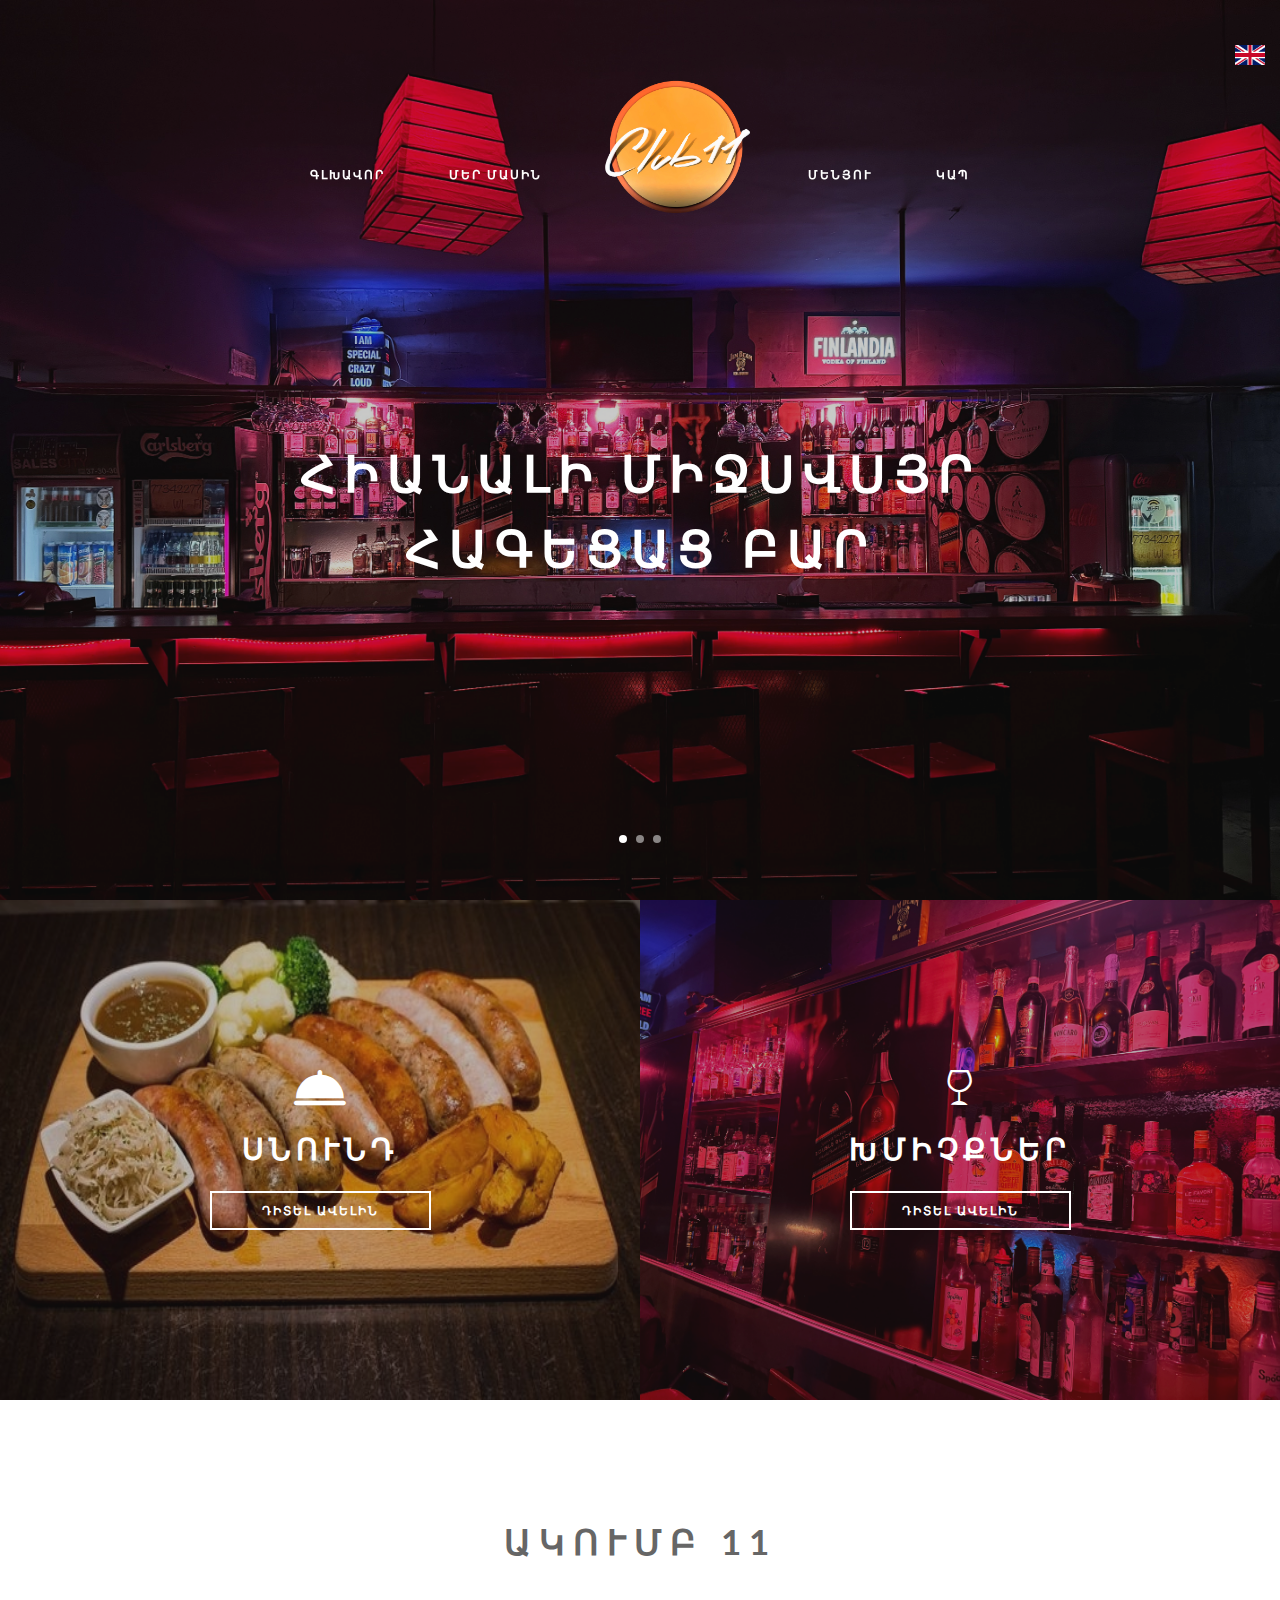
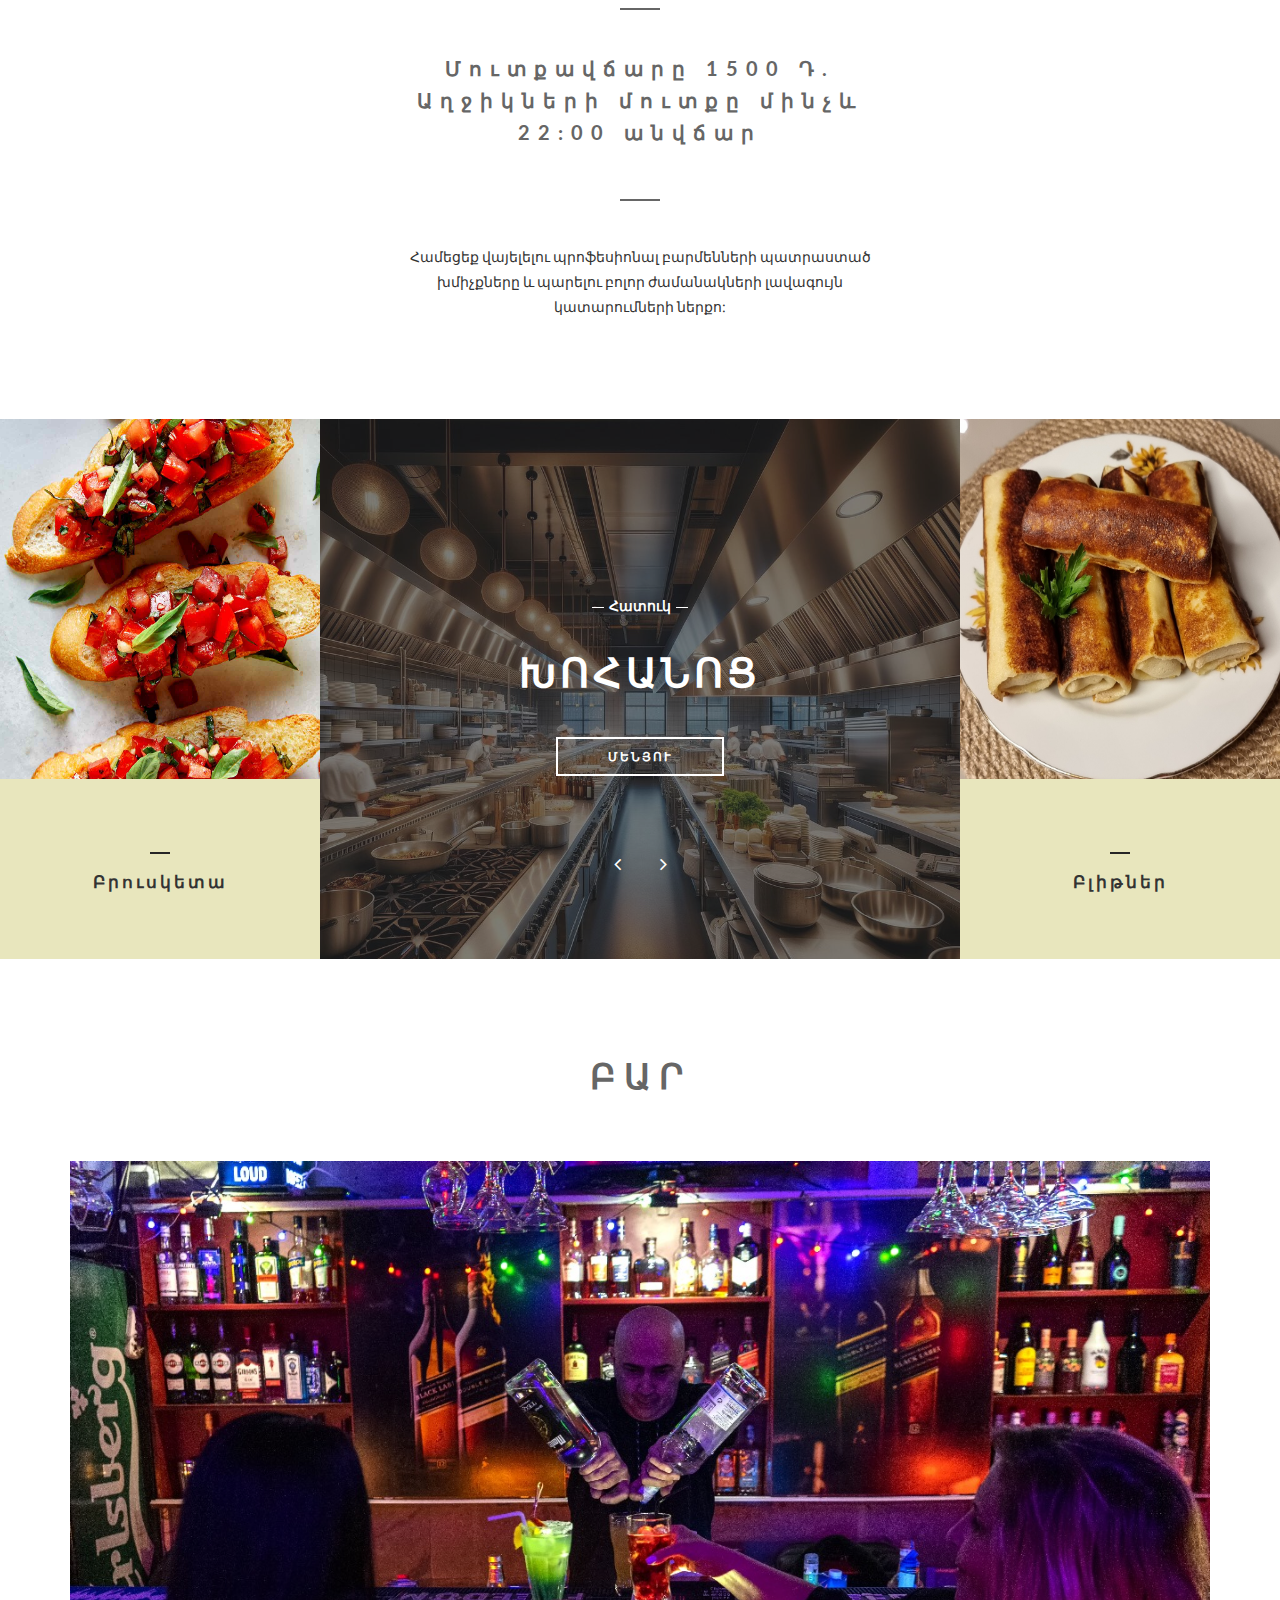
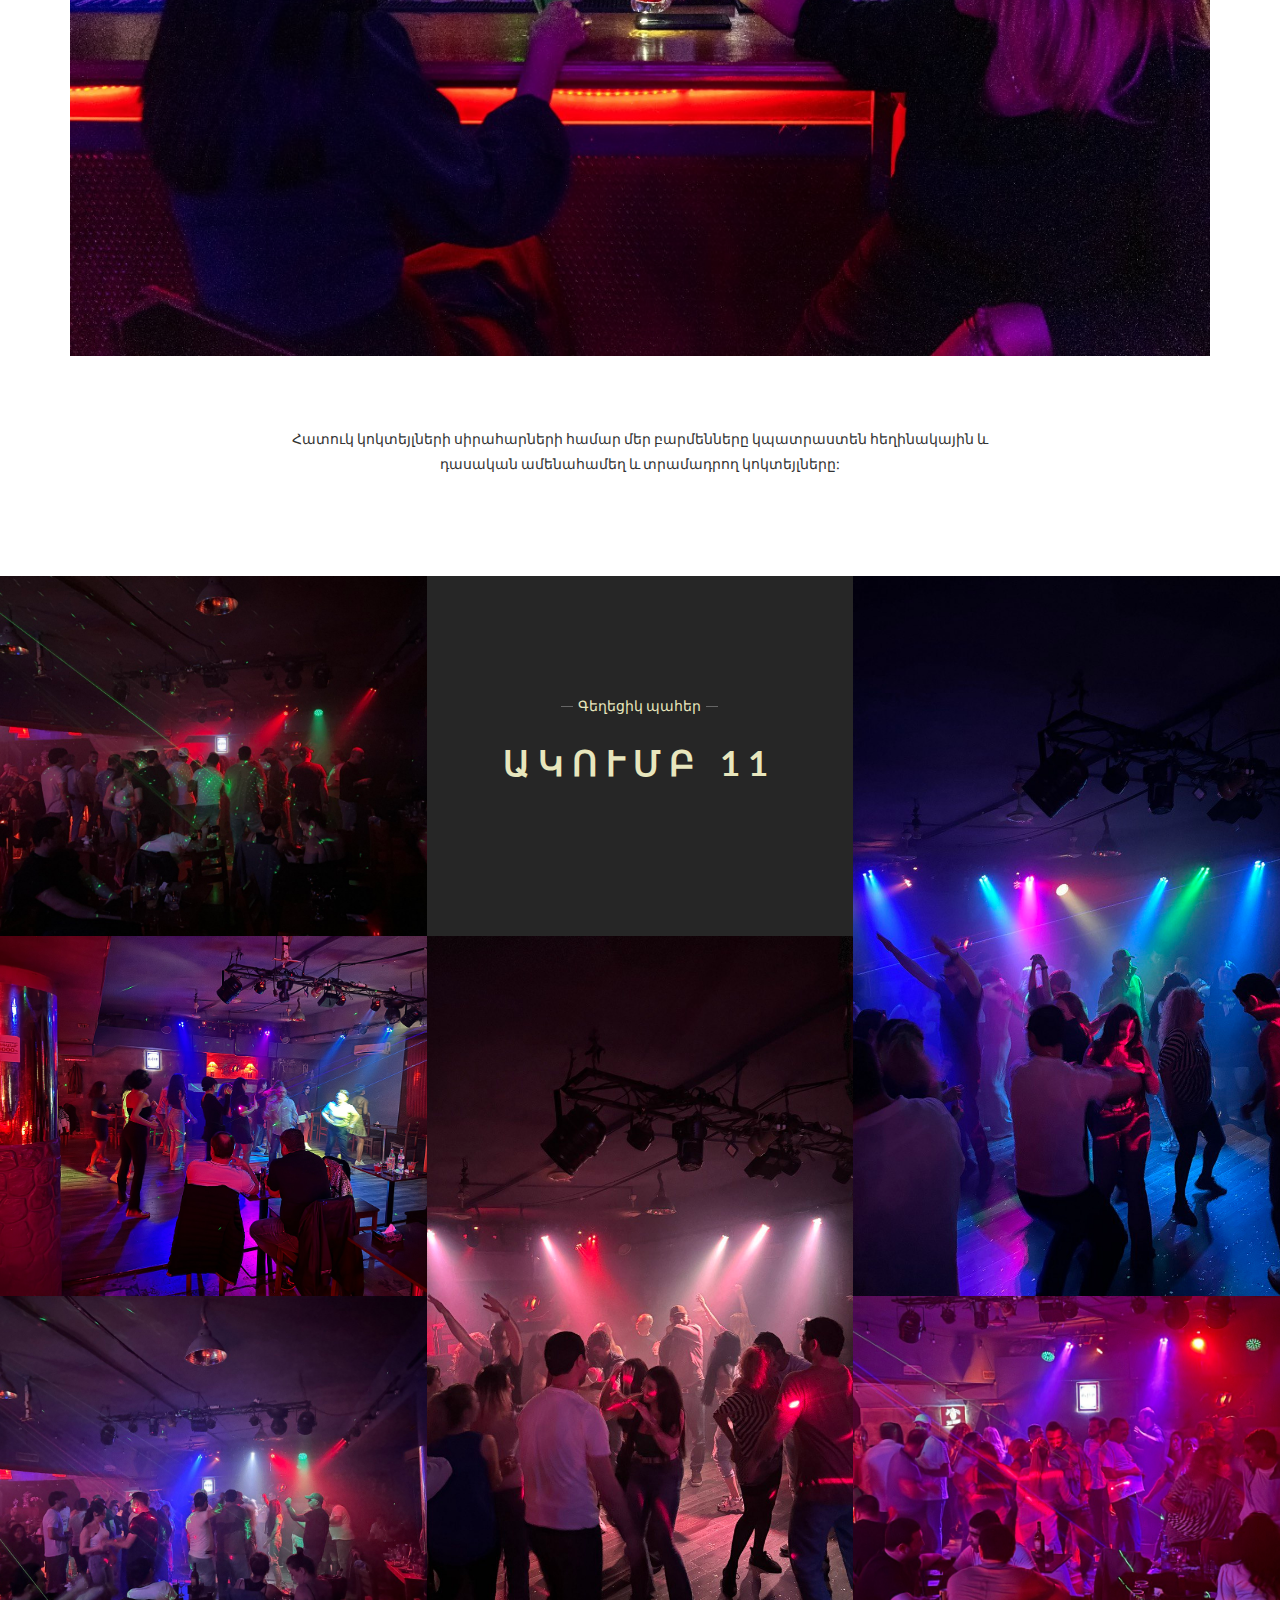
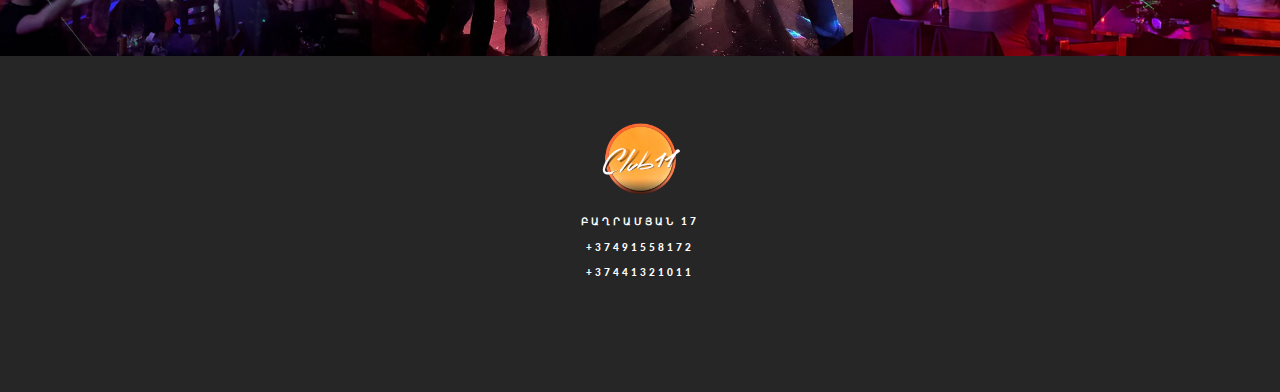
==== commit 6b9f65a6: "fix" ====
--- a/index.html
+++ b/index.html
@@ -171,7 +171,7 @@
                             <div class="fly-info-box-header">
                                 <h3 class="fly-info-box-title">ԱԿՈՒՄԲ 11</h3>
                                 <div class="fly-info-box-divider"></div>
-                                <h3 class="fly-info-box-title" style="font-size: 22px;">
+                                <h3 class="fly-info-box-title" style="font-size: 20px;">
                                     Մուտքավճարը 1500 Դ.
                                     <br />
                                     Աղջիկների մուտքը մինչև
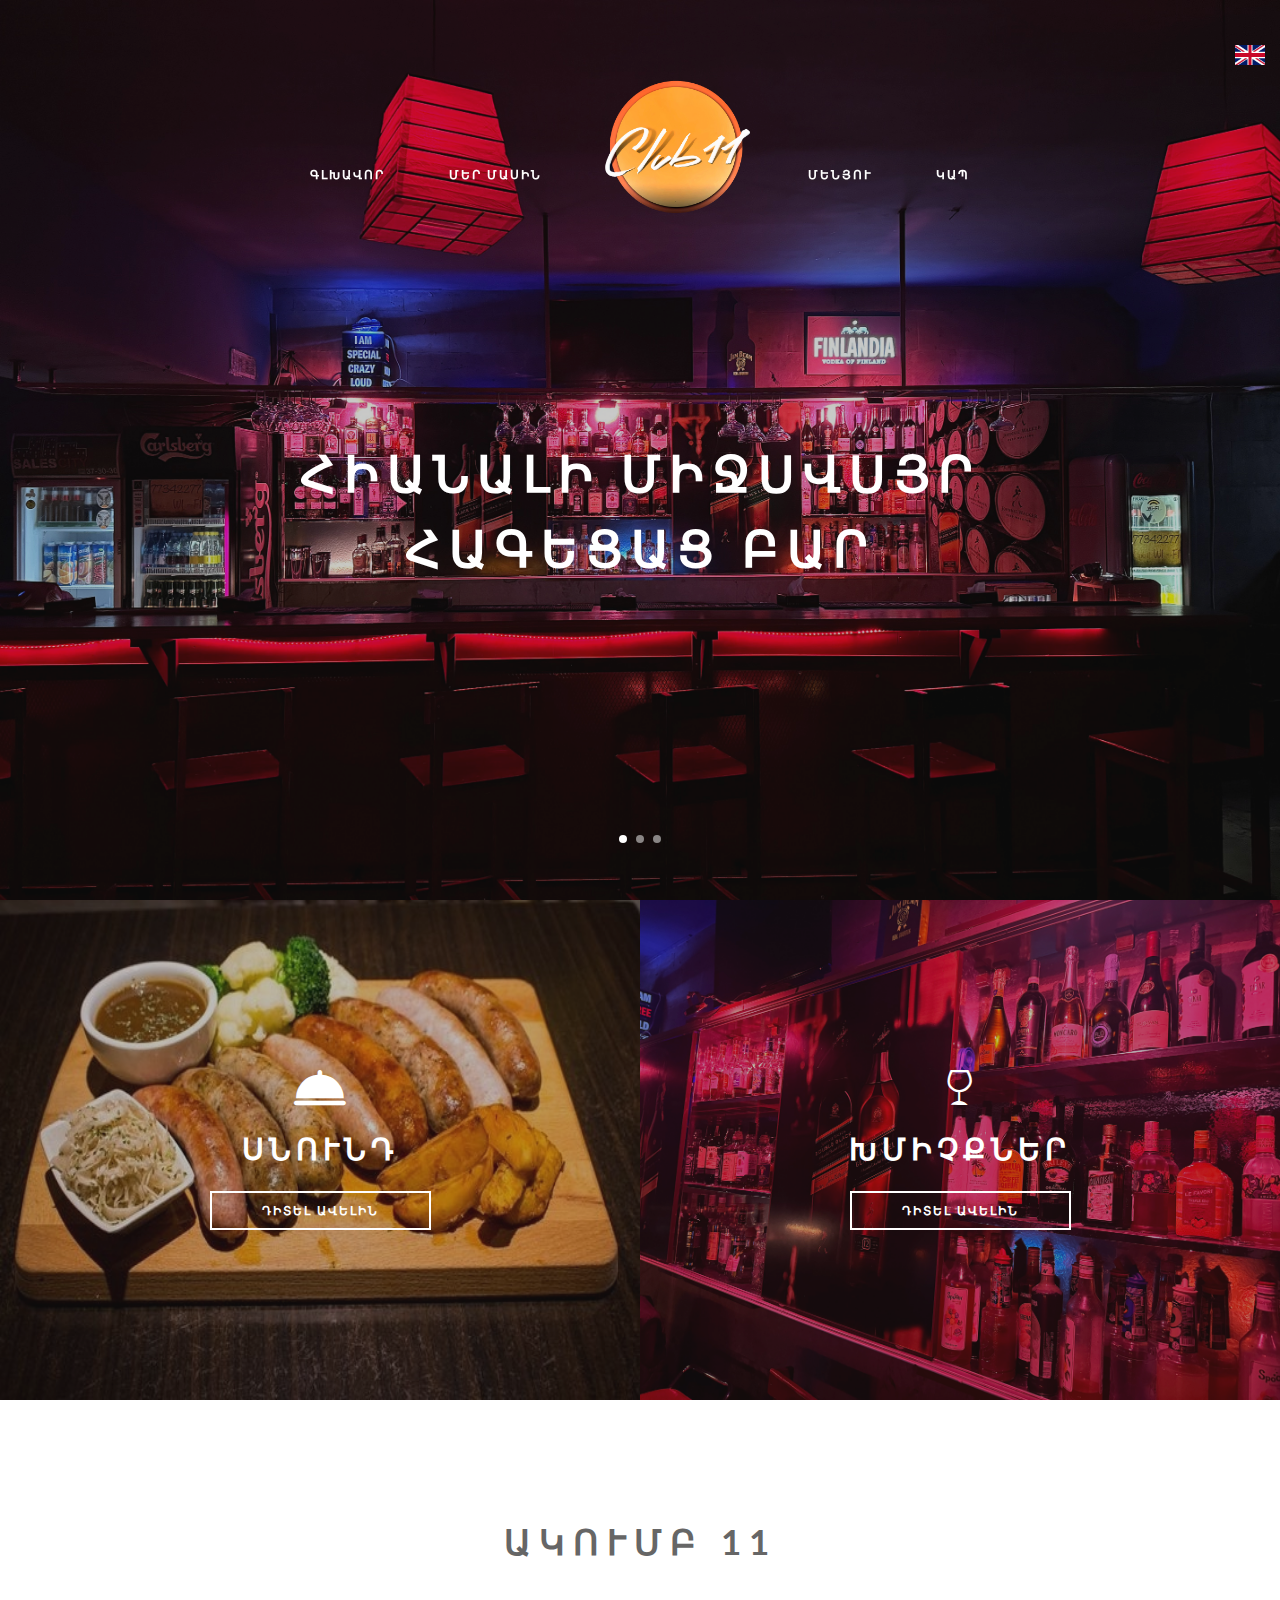
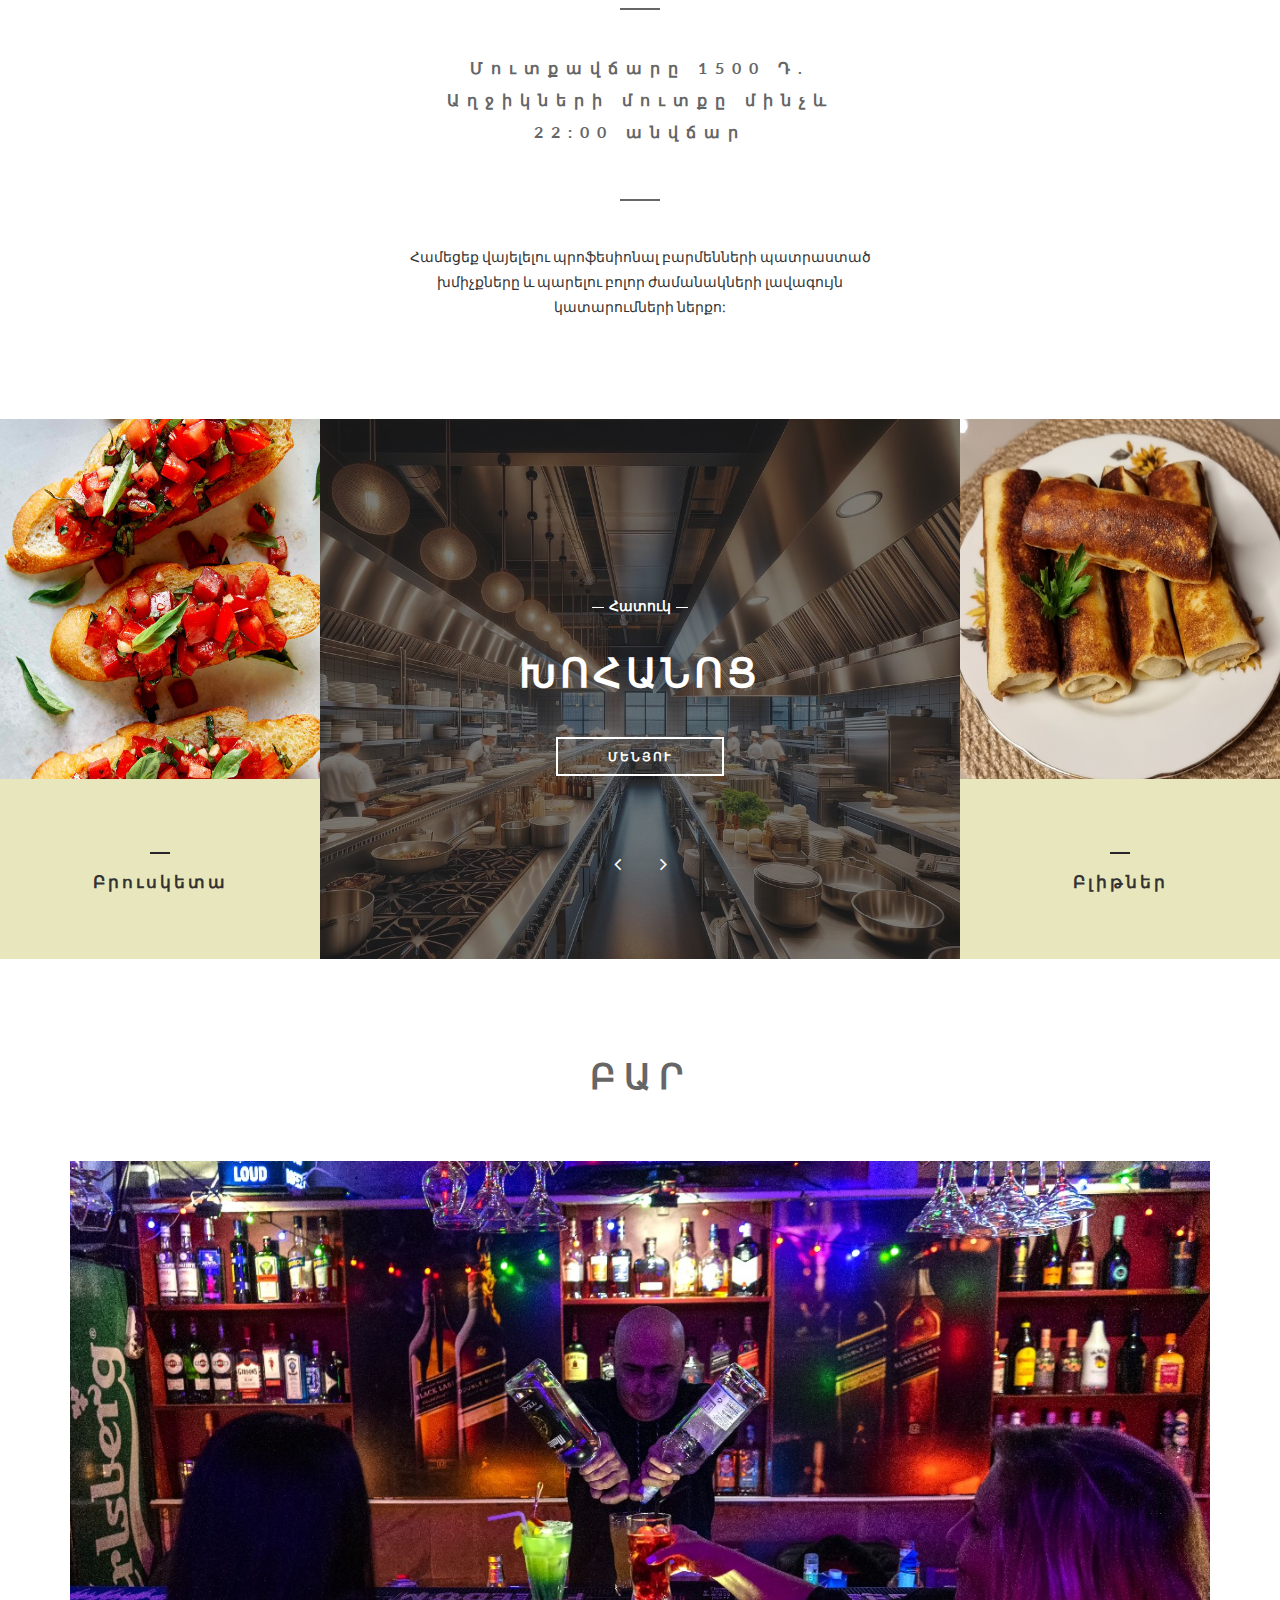
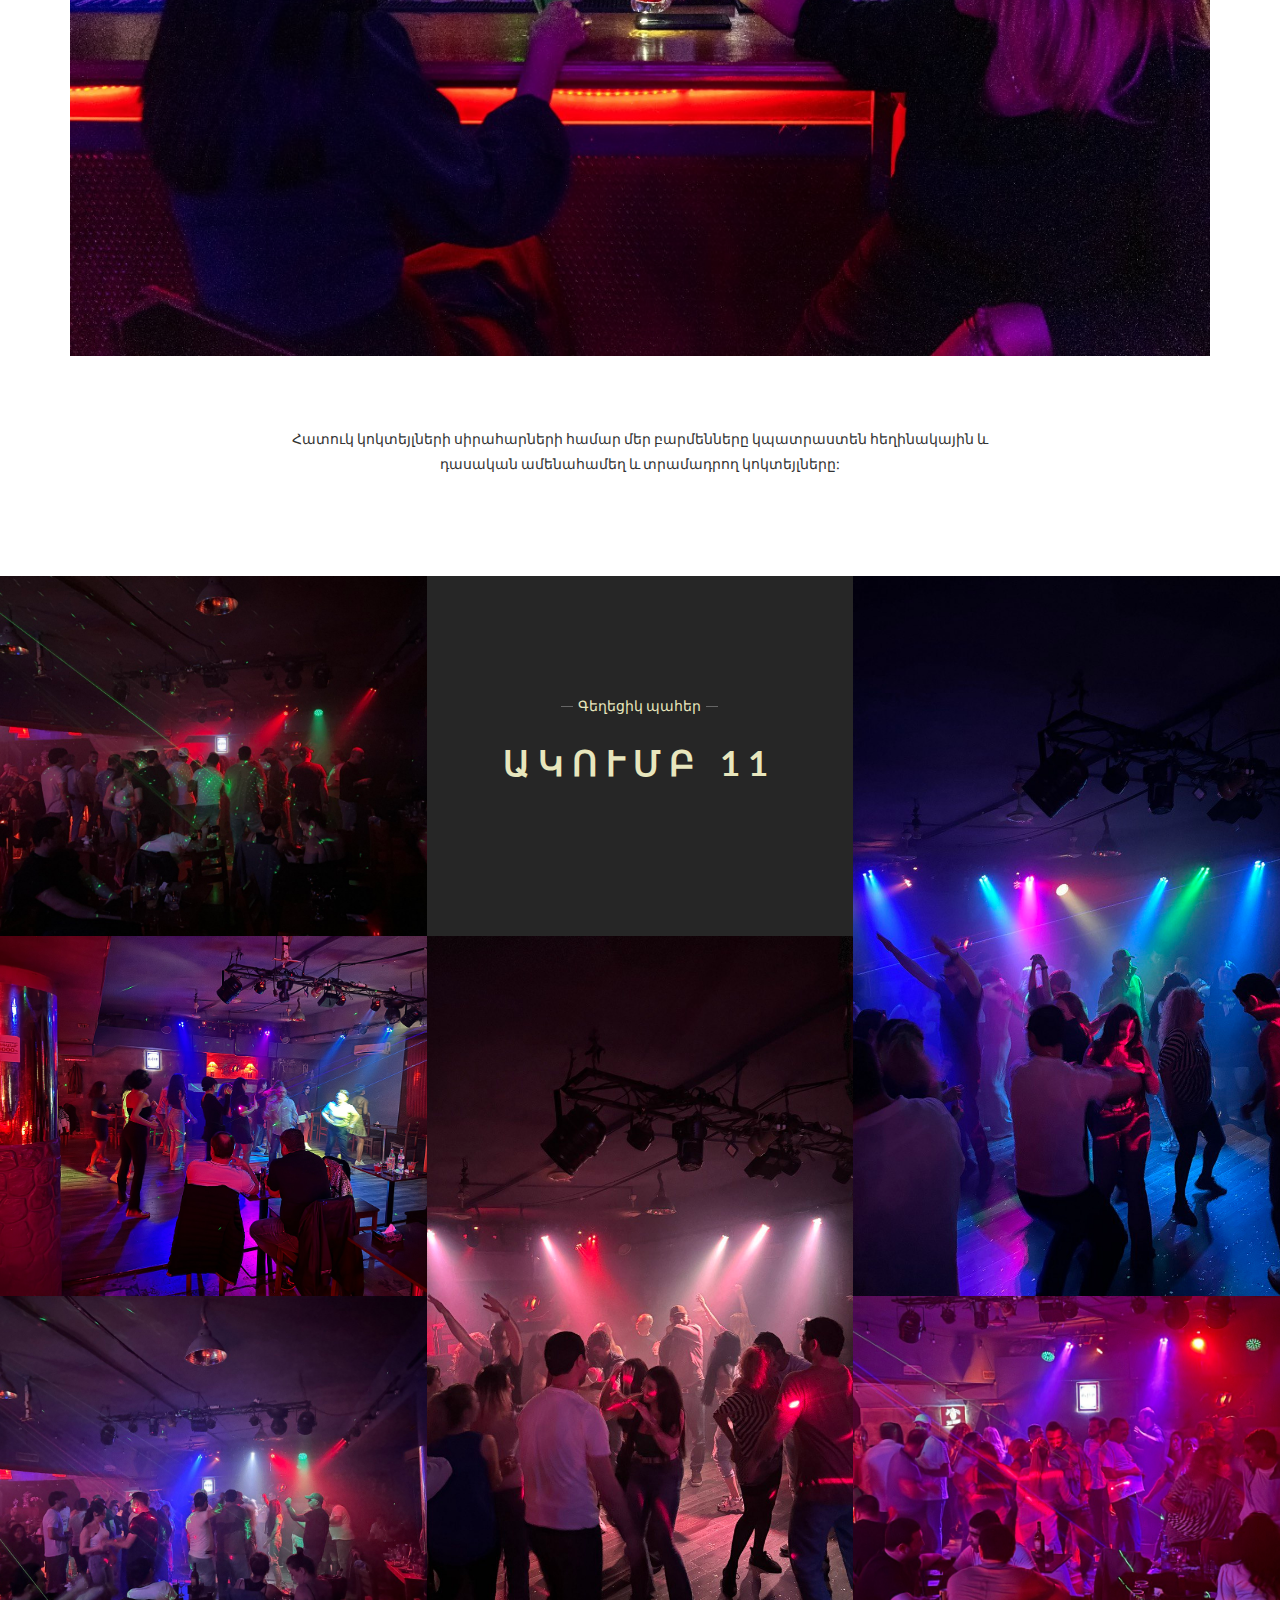
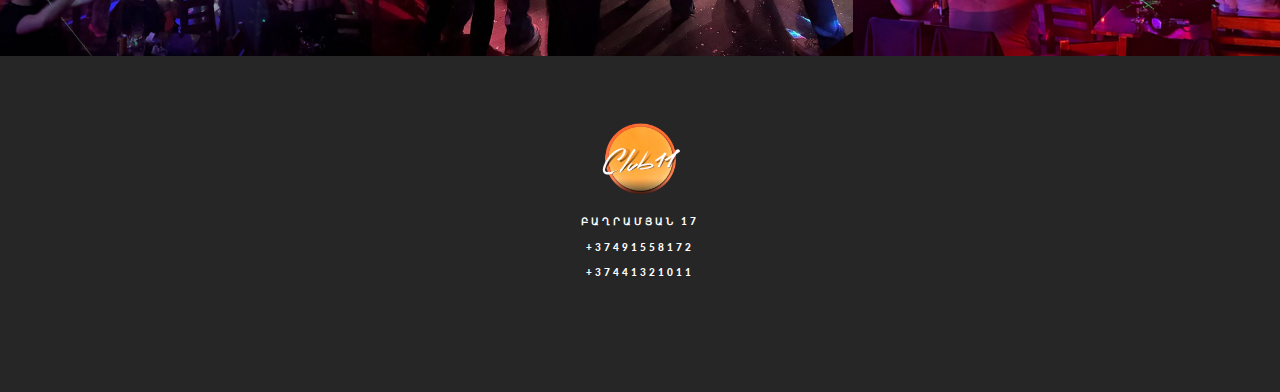
==== commit 0416307b: "new" ====
--- a/index.html
+++ b/index.html
@@ -171,7 +171,7 @@
                             <div class="fly-info-box-header">
                                 <h3 class="fly-info-box-title">ԱԿՈՒՄԲ 11</h3>
                                 <div class="fly-info-box-divider"></div>
-                                <h3 class="fly-info-box-title" style="font-size: 20px;">
+                                <h3 class="fly-info-box-title" style="font-size: 16px;">
                                     Մուտքավճարը 1500 Դ.
                                     <br />
                                     Աղջիկների մուտքը մինչև
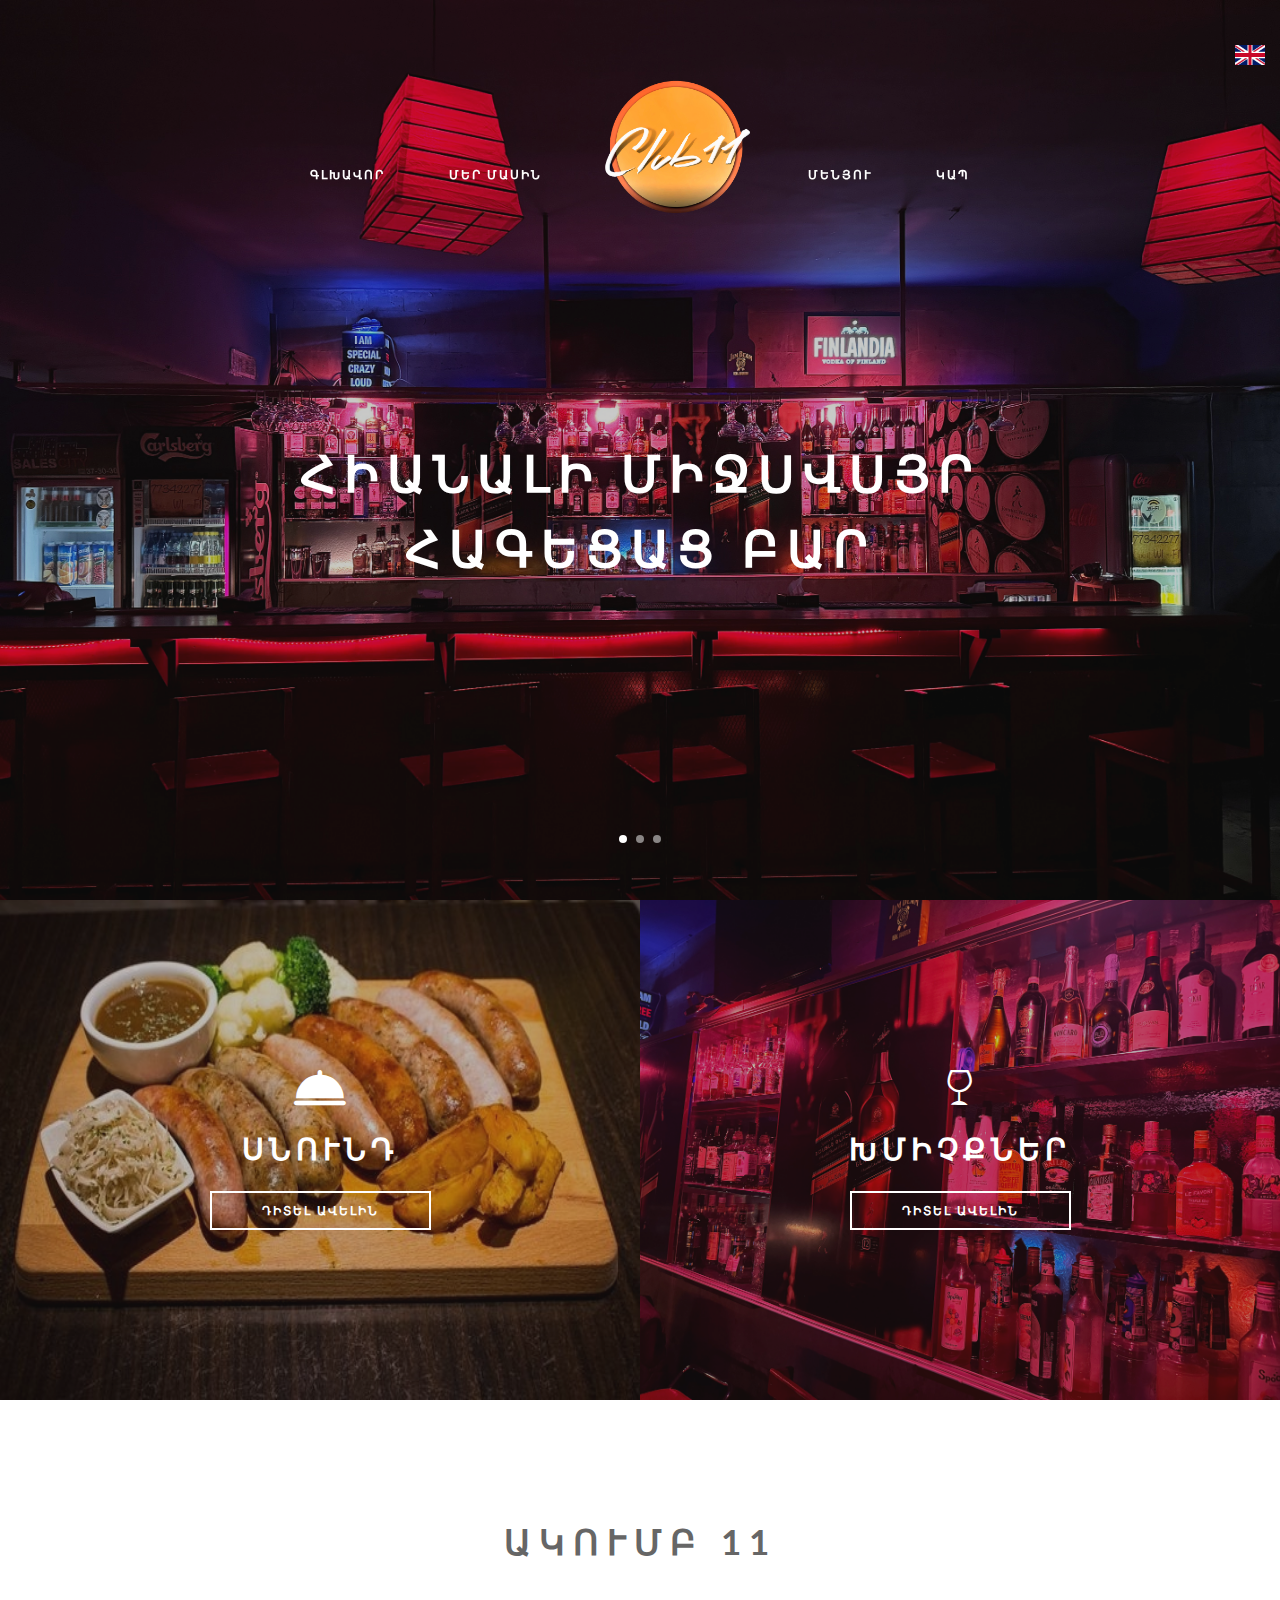
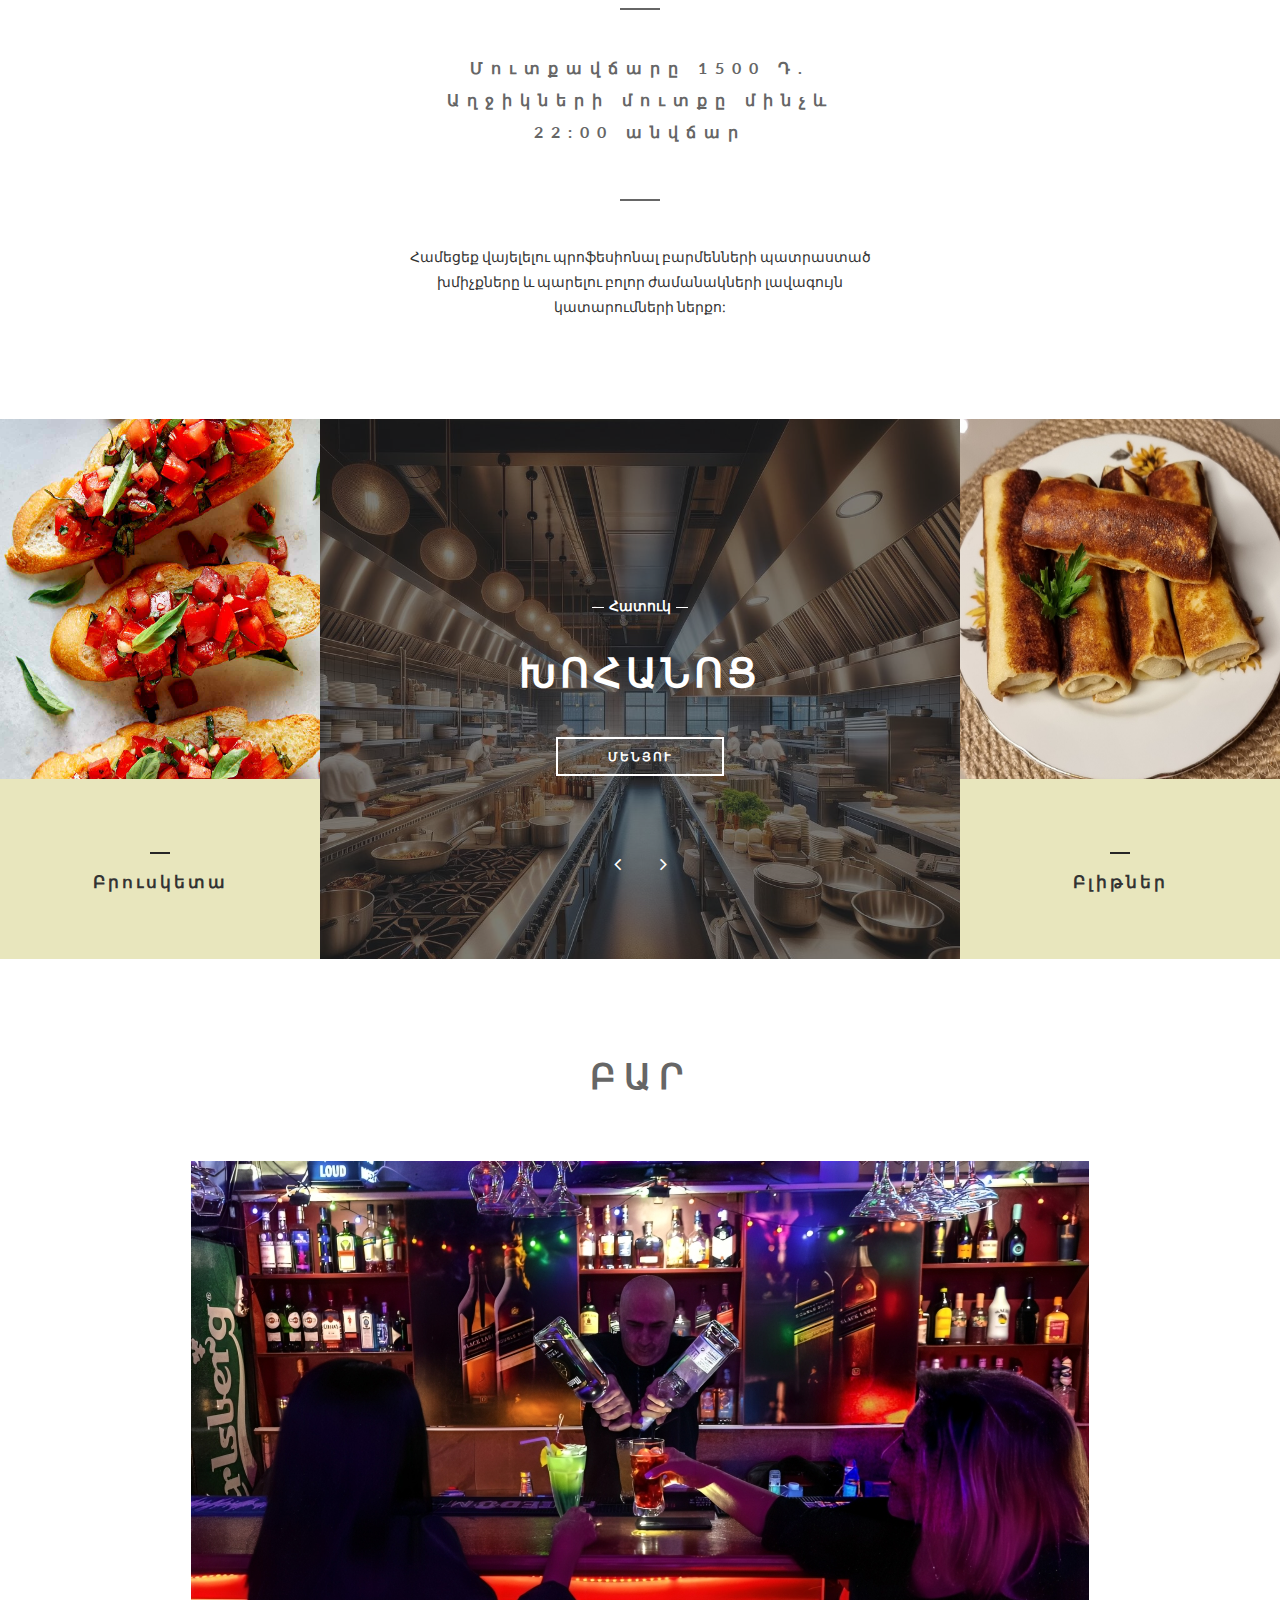
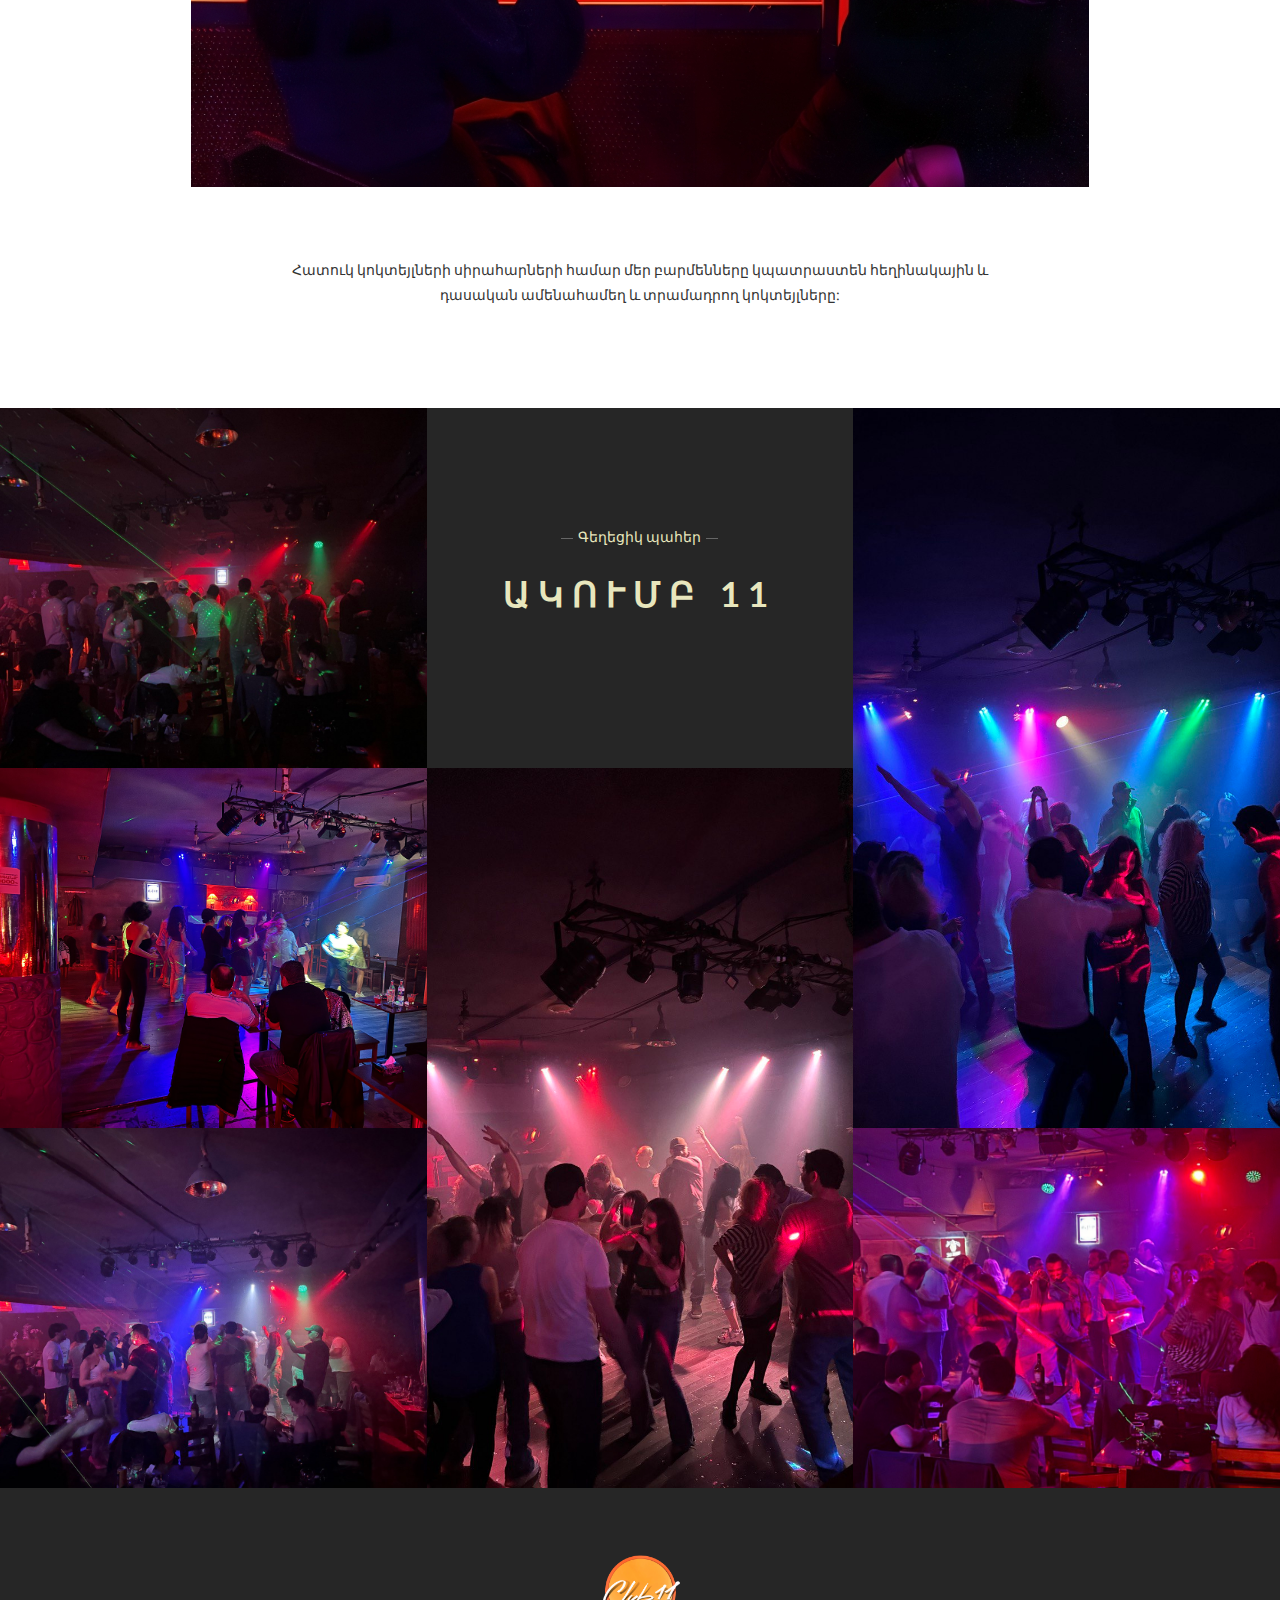
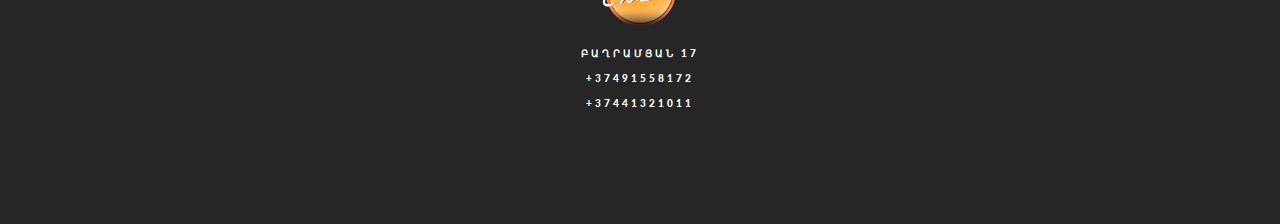
==== commit 98afcbcd: "chef image change" ====
--- a/index.html
+++ b/index.html
@@ -331,7 +331,7 @@
                                 <h3 class="fly-info-box-title">ԲԱՐ</h3>
                             </div>
                             <div class="fly-info-box-image">
-                                <img src="images/chef-of-the-month.jpg" alt="Chef of the Month" />
+                                <img src="images/chef-of-the-month.png" alt="Chef of the Month" />
                             </div>
                             <div class="fly-info-box-content"> Հատուկ կոկտեյլների սիրահարների համար մեր բարմենները
                                 կպատրաստեն հեղինակային և դասական ամենահամեղ և տրամադրող կոկտեյլները:
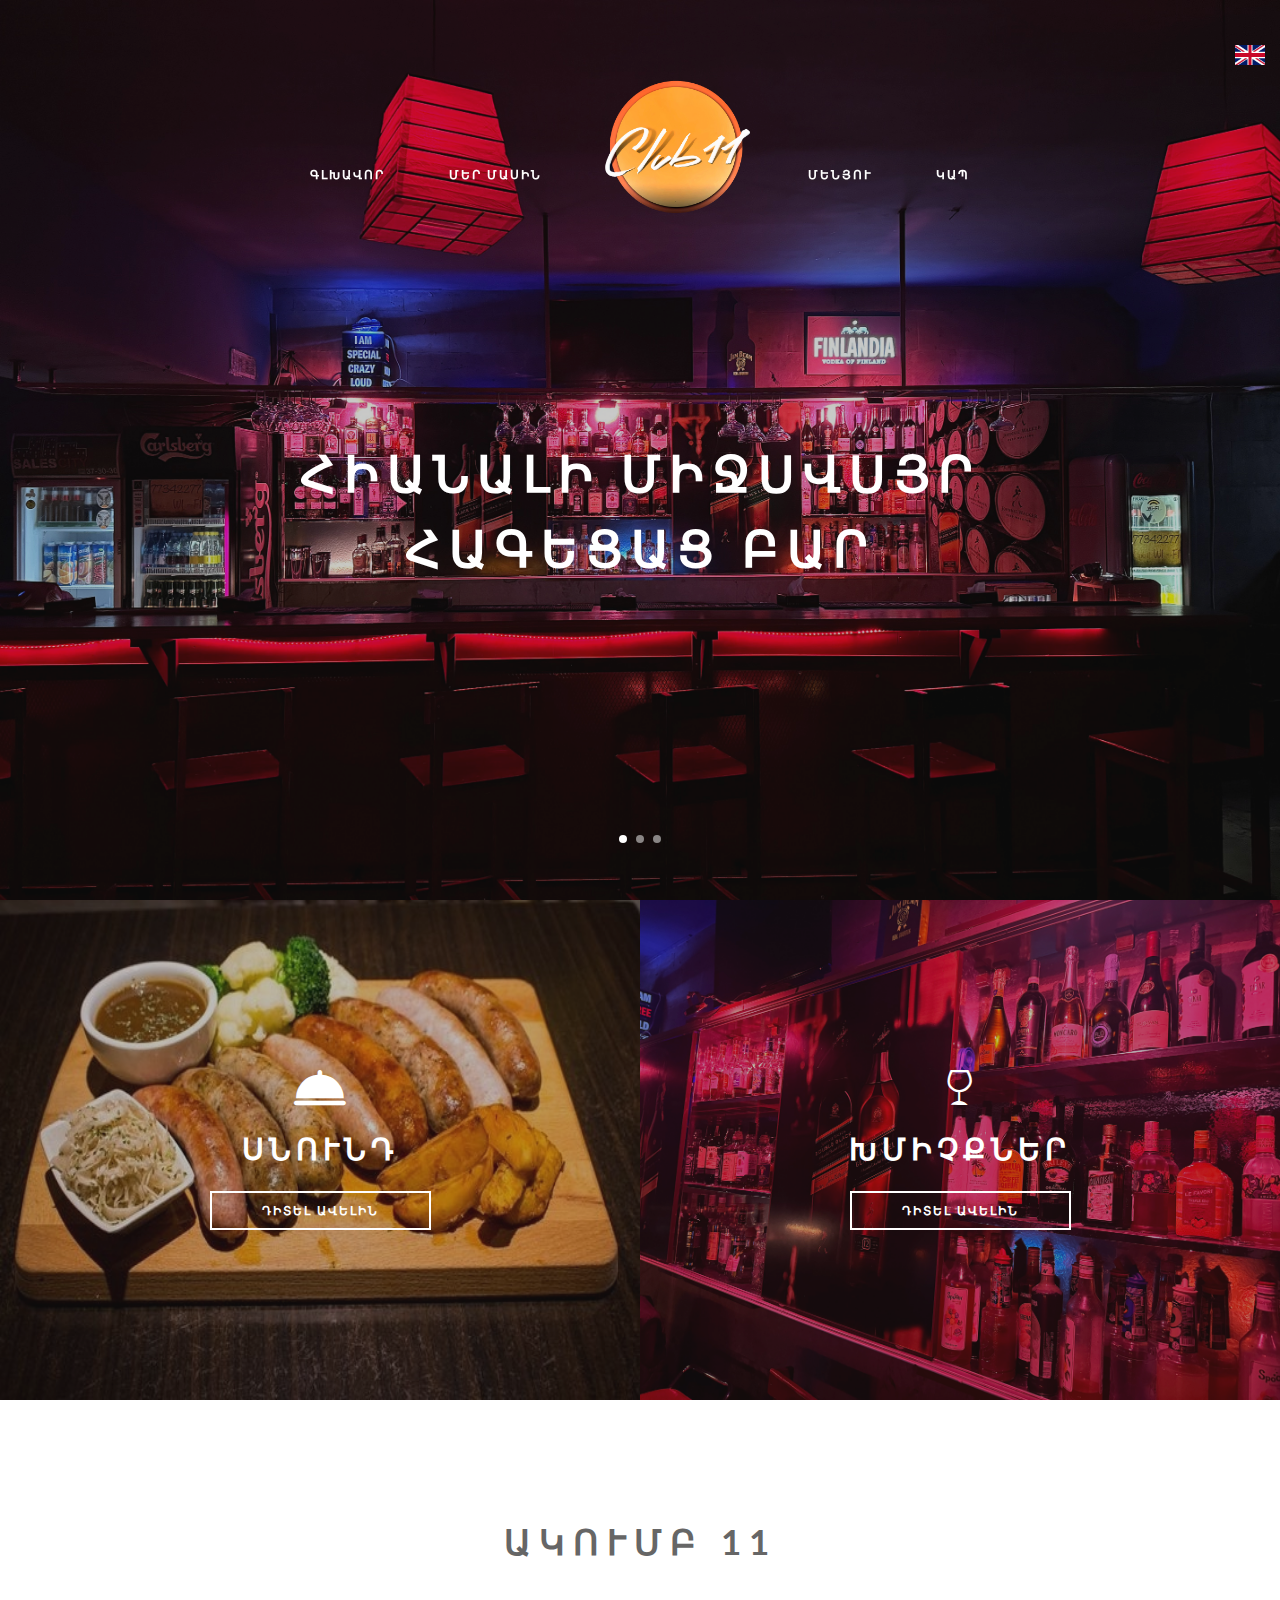
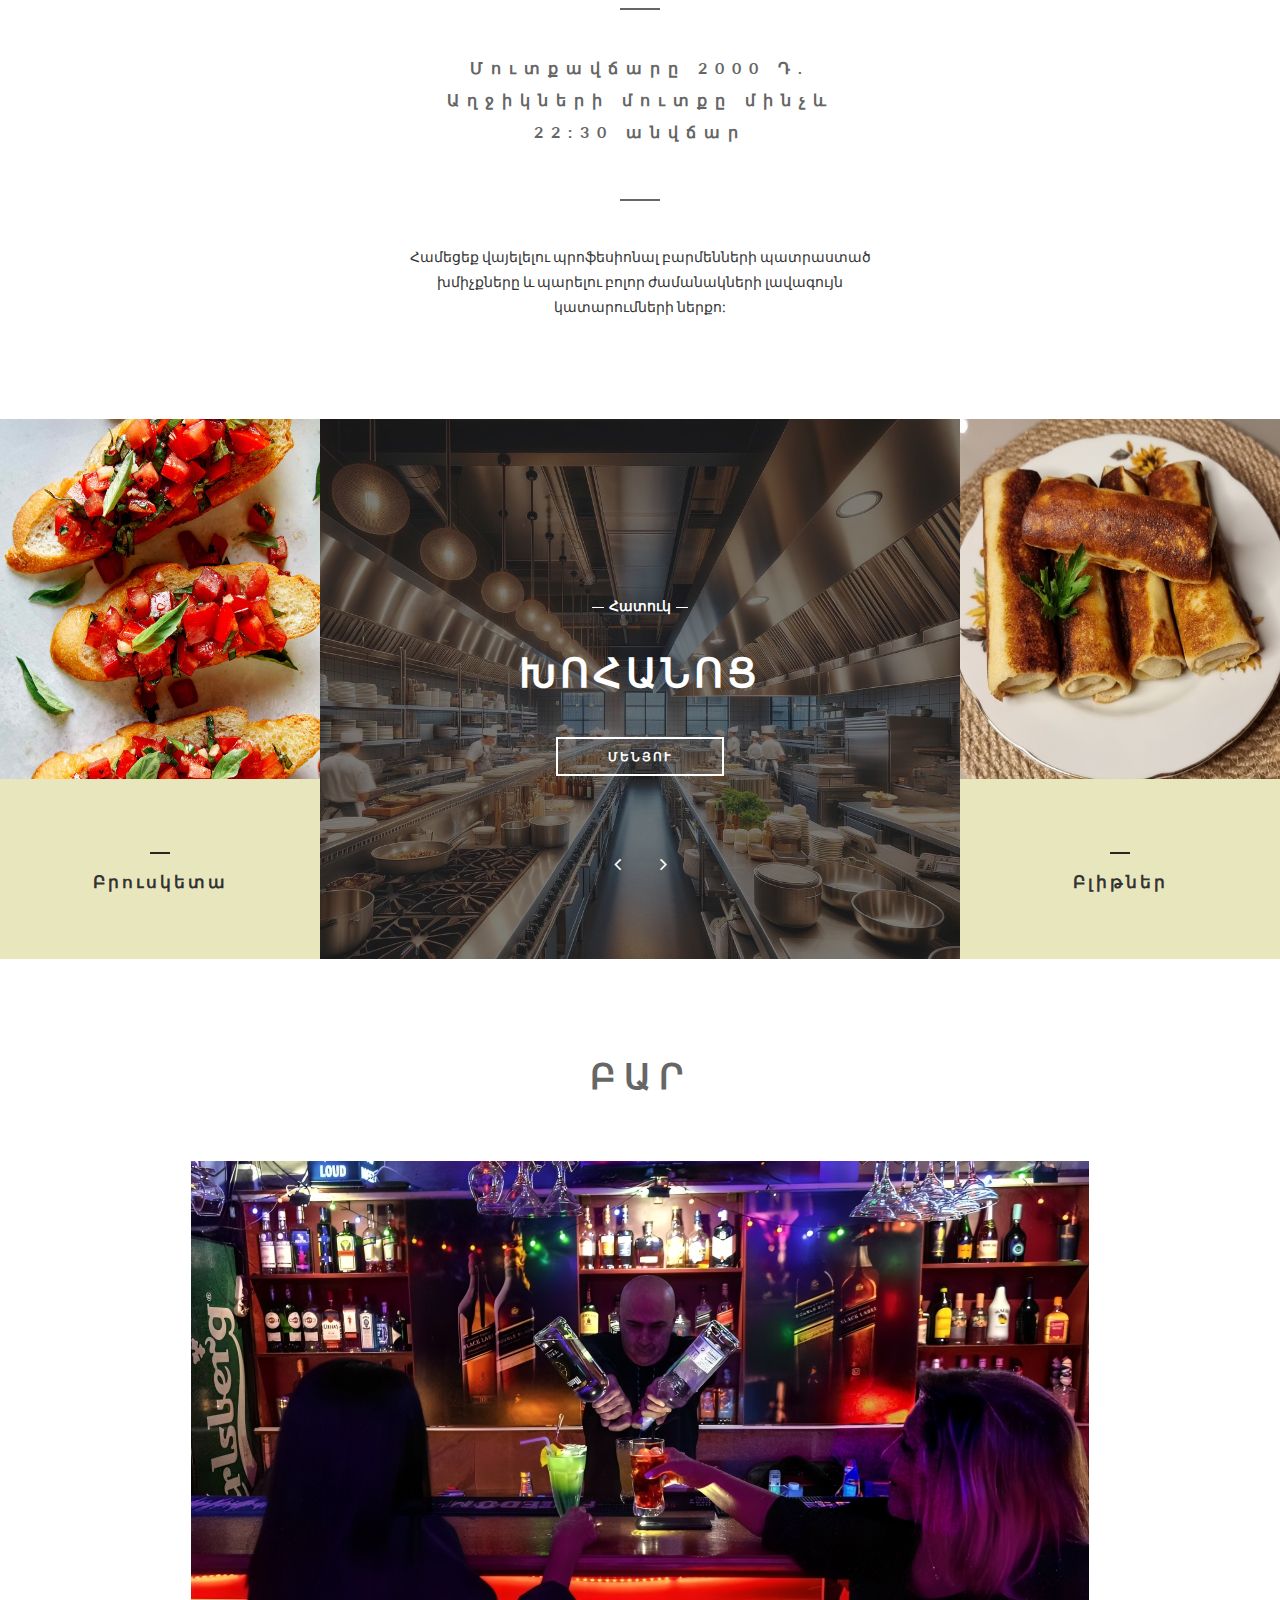
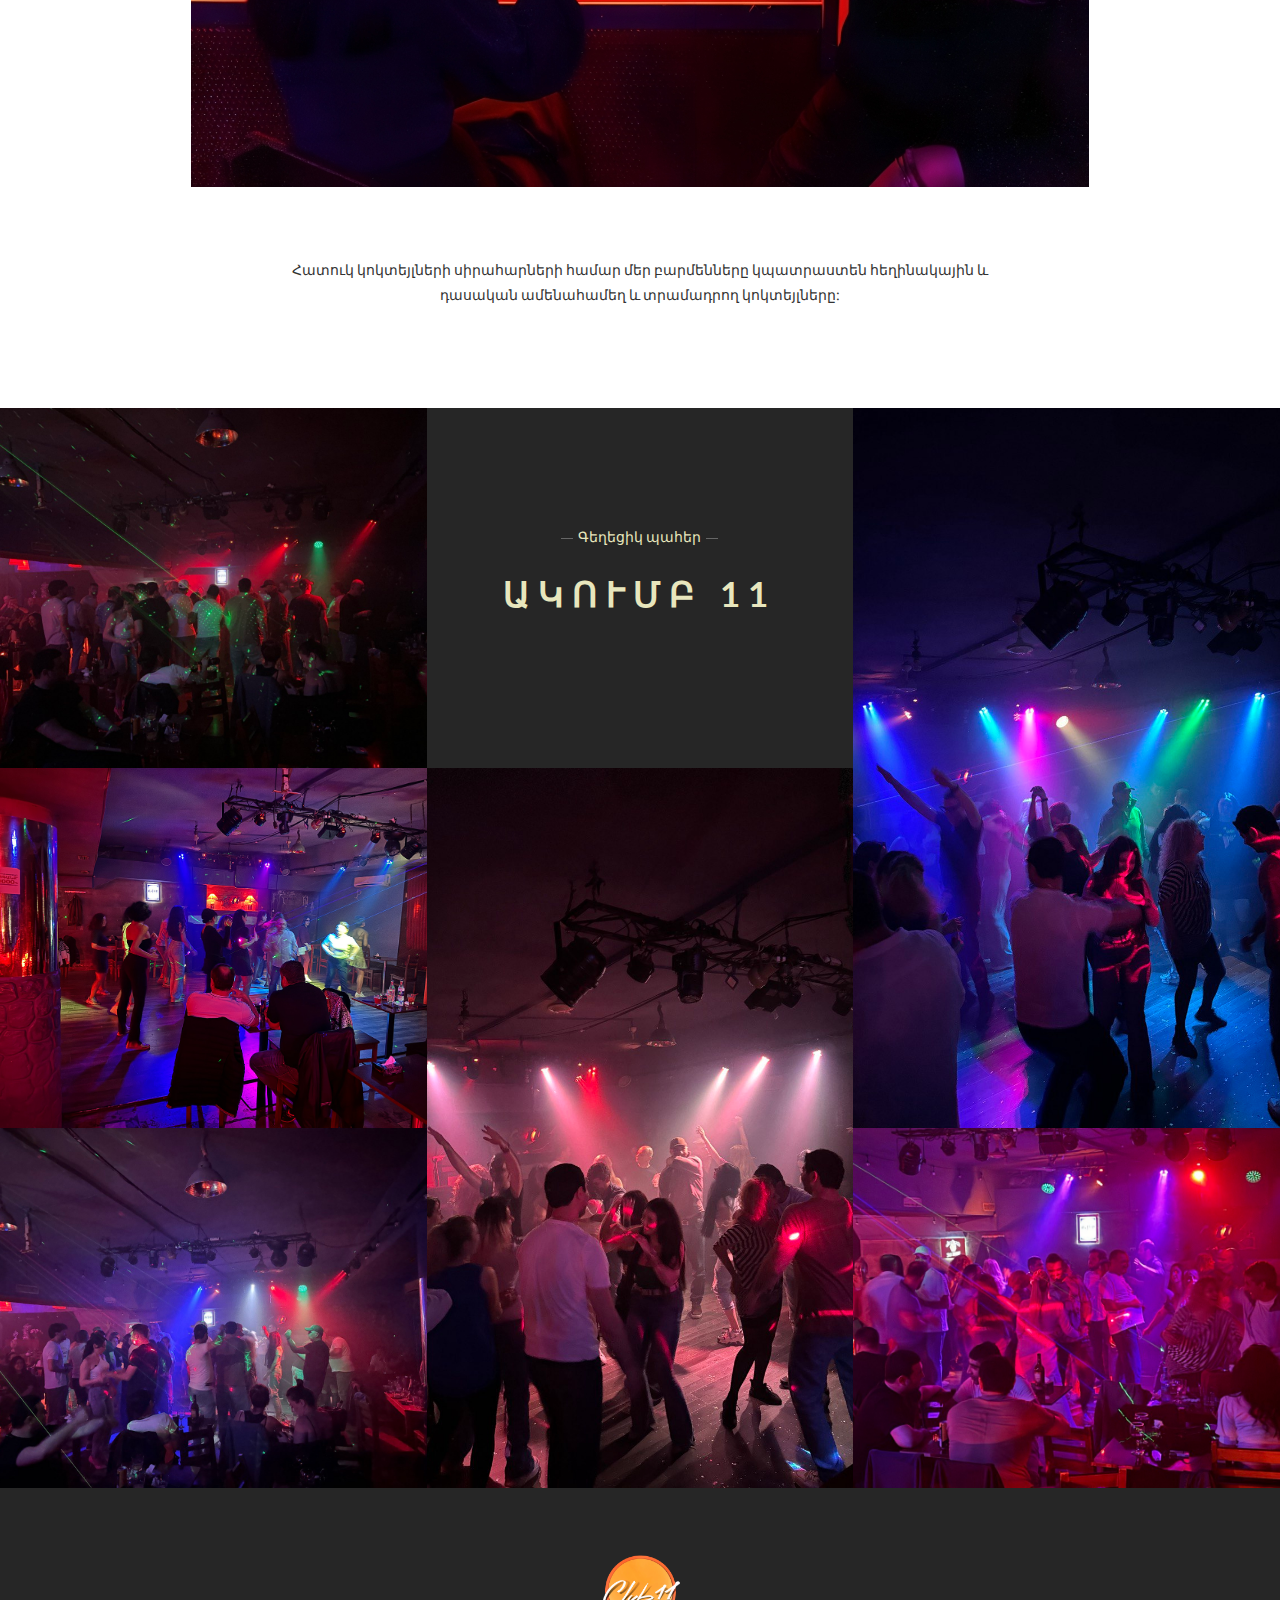
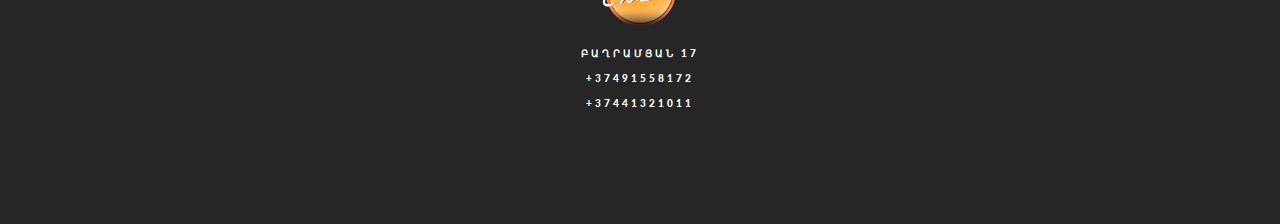
==== commit 8beca964: "price fix" ====
--- a/index.html
+++ b/index.html
@@ -172,10 +172,10 @@
                                 <h3 class="fly-info-box-title">ԱԿՈՒՄԲ 11</h3>
                                 <div class="fly-info-box-divider"></div>
                                 <h3 class="fly-info-box-title" style="font-size: 16px;">
-                                    Մուտքավճարը 1500 Դ.
+                                    Մուտքավճարը 2000 Դ.
                                     <br />
                                     Աղջիկների մուտքը մինչև
-                                    <br /> 22:00 անվճար
+                                    <br /> 22:30 անվճար
                                 </h3>
                                 <div class="fly-info-box-divider"></div>
                             </div>
